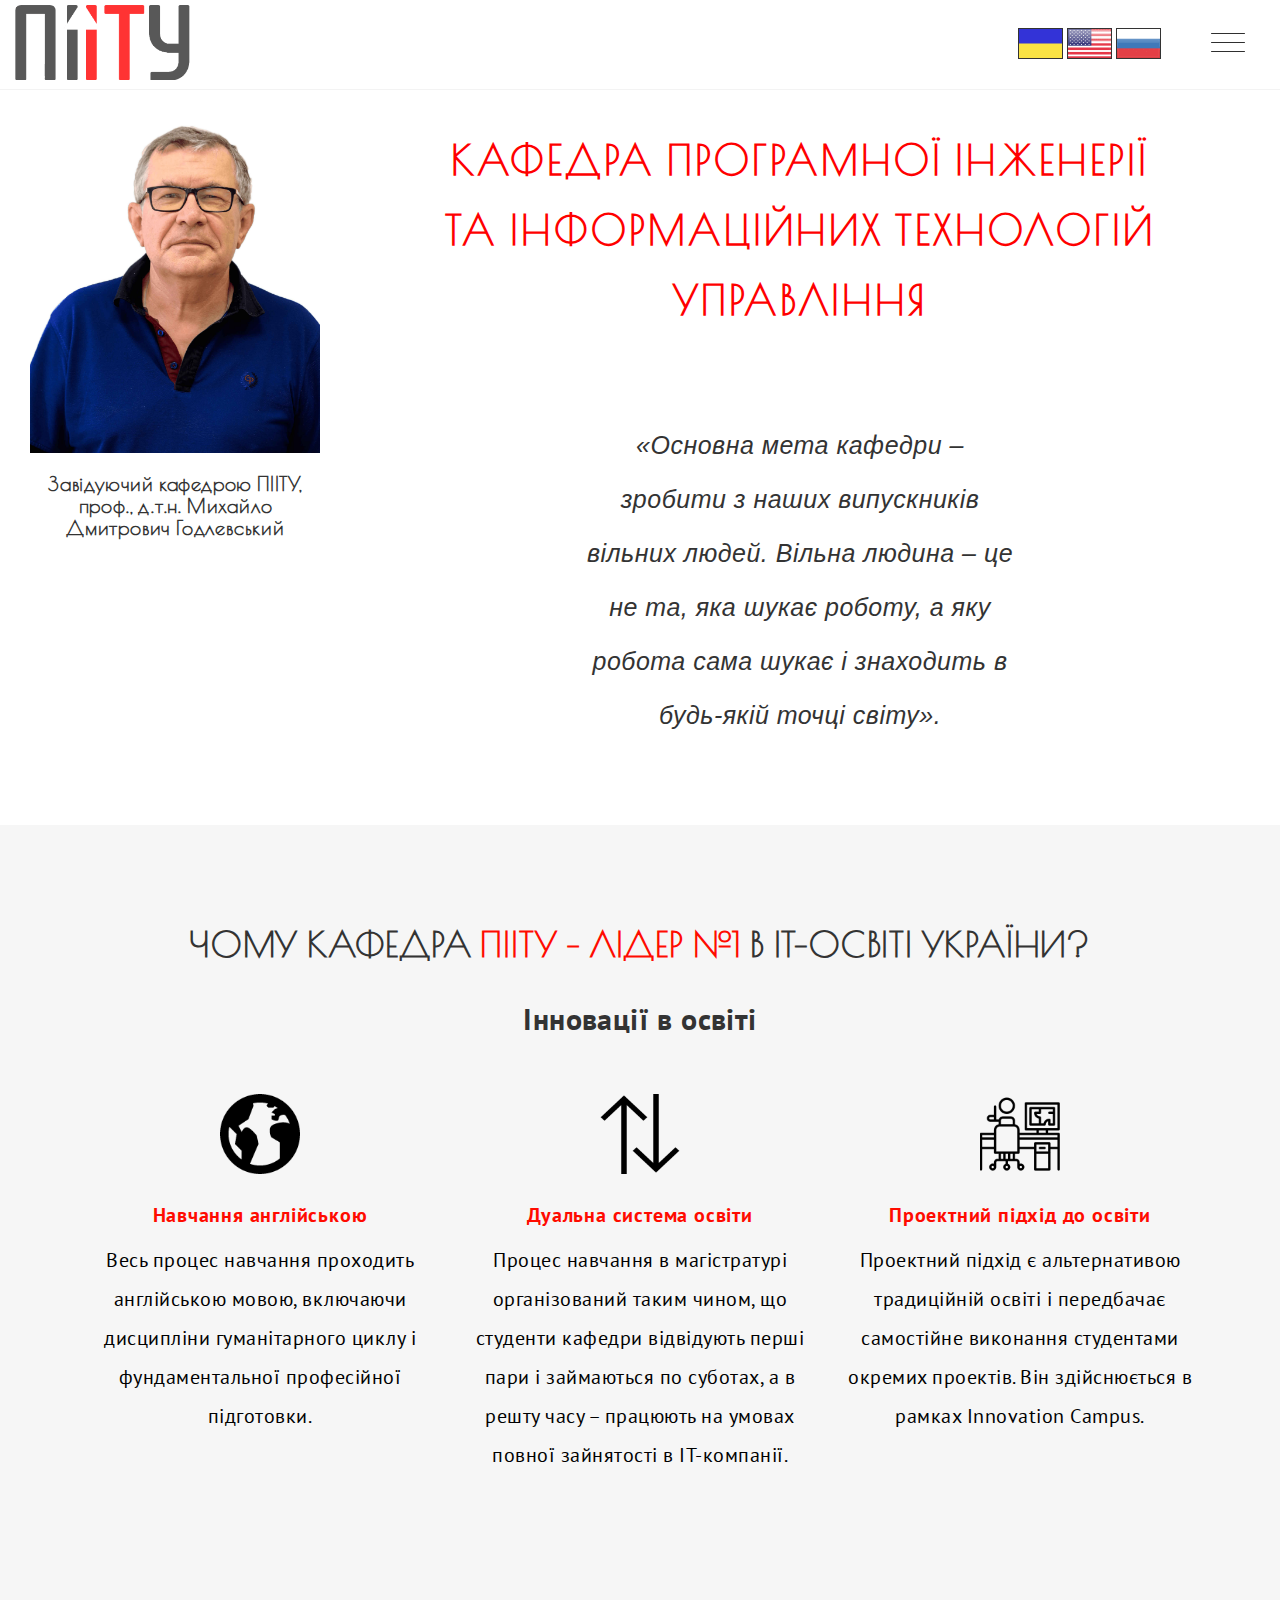
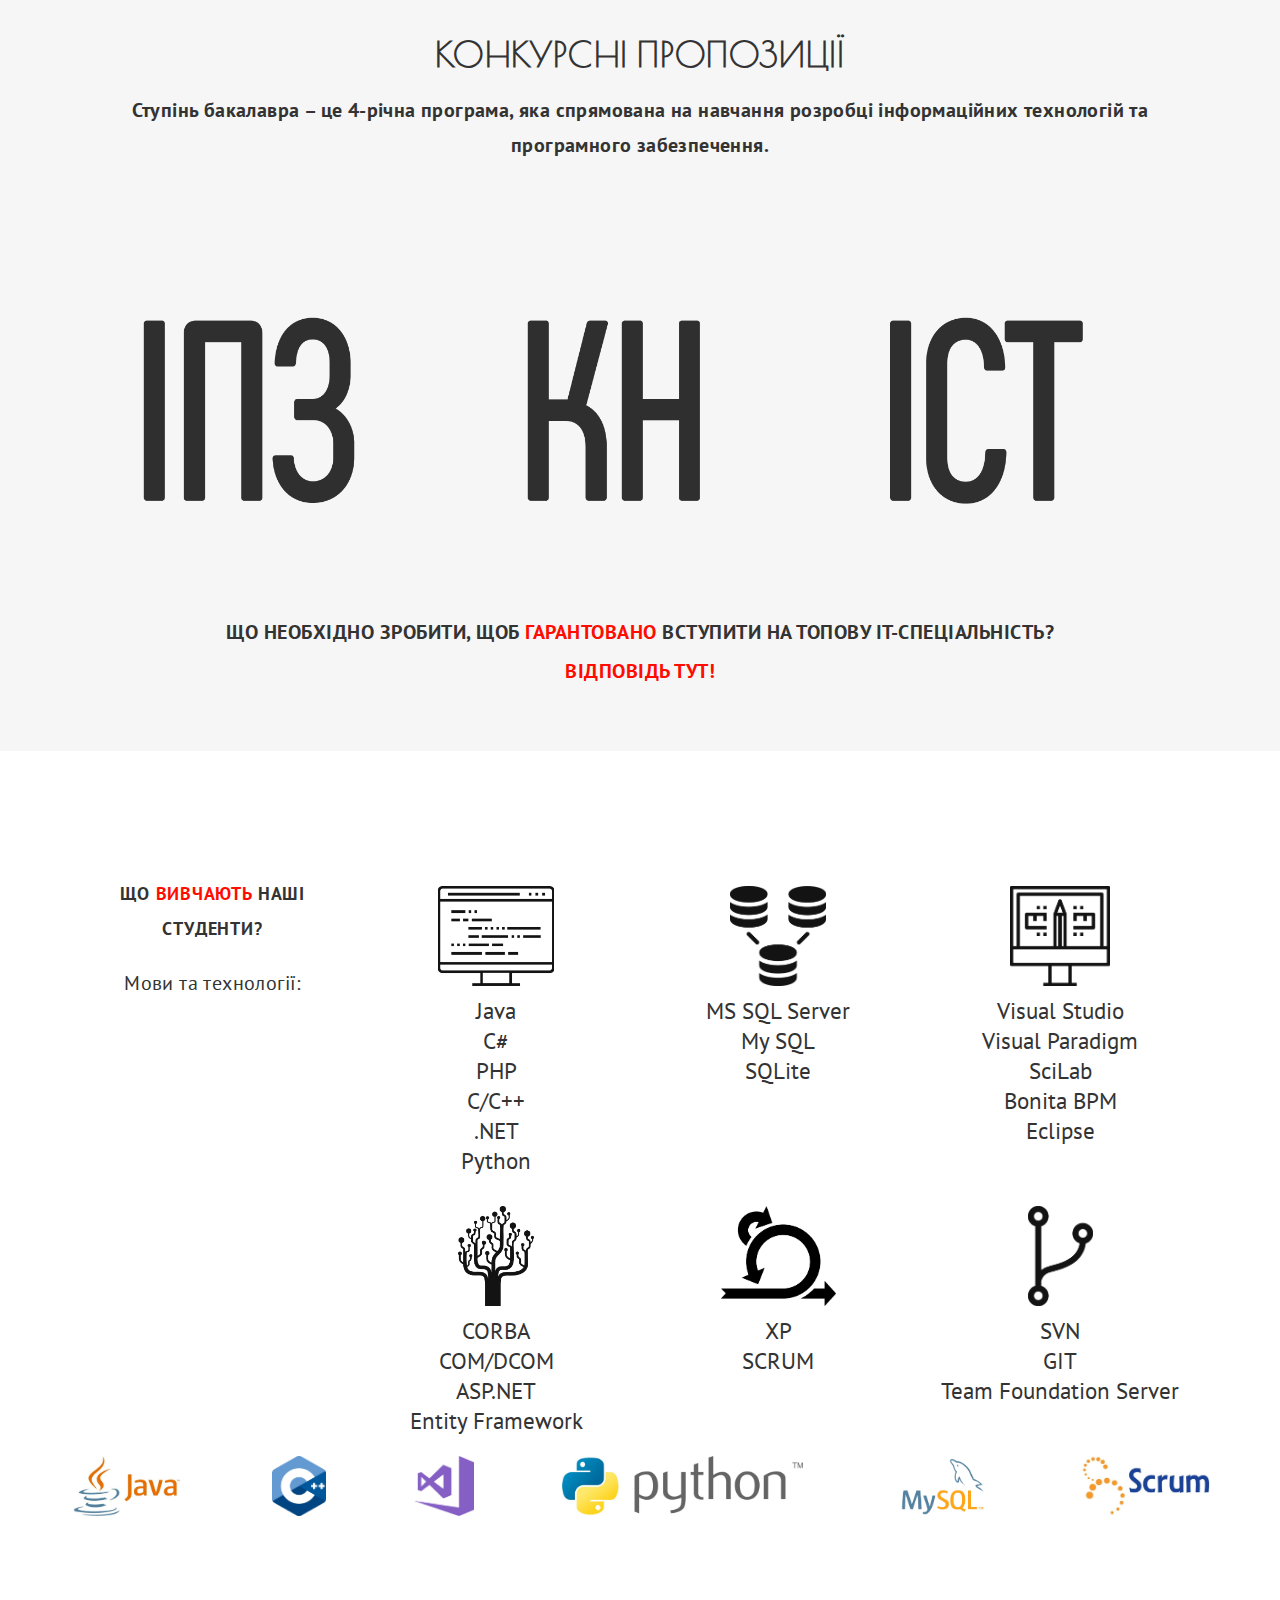
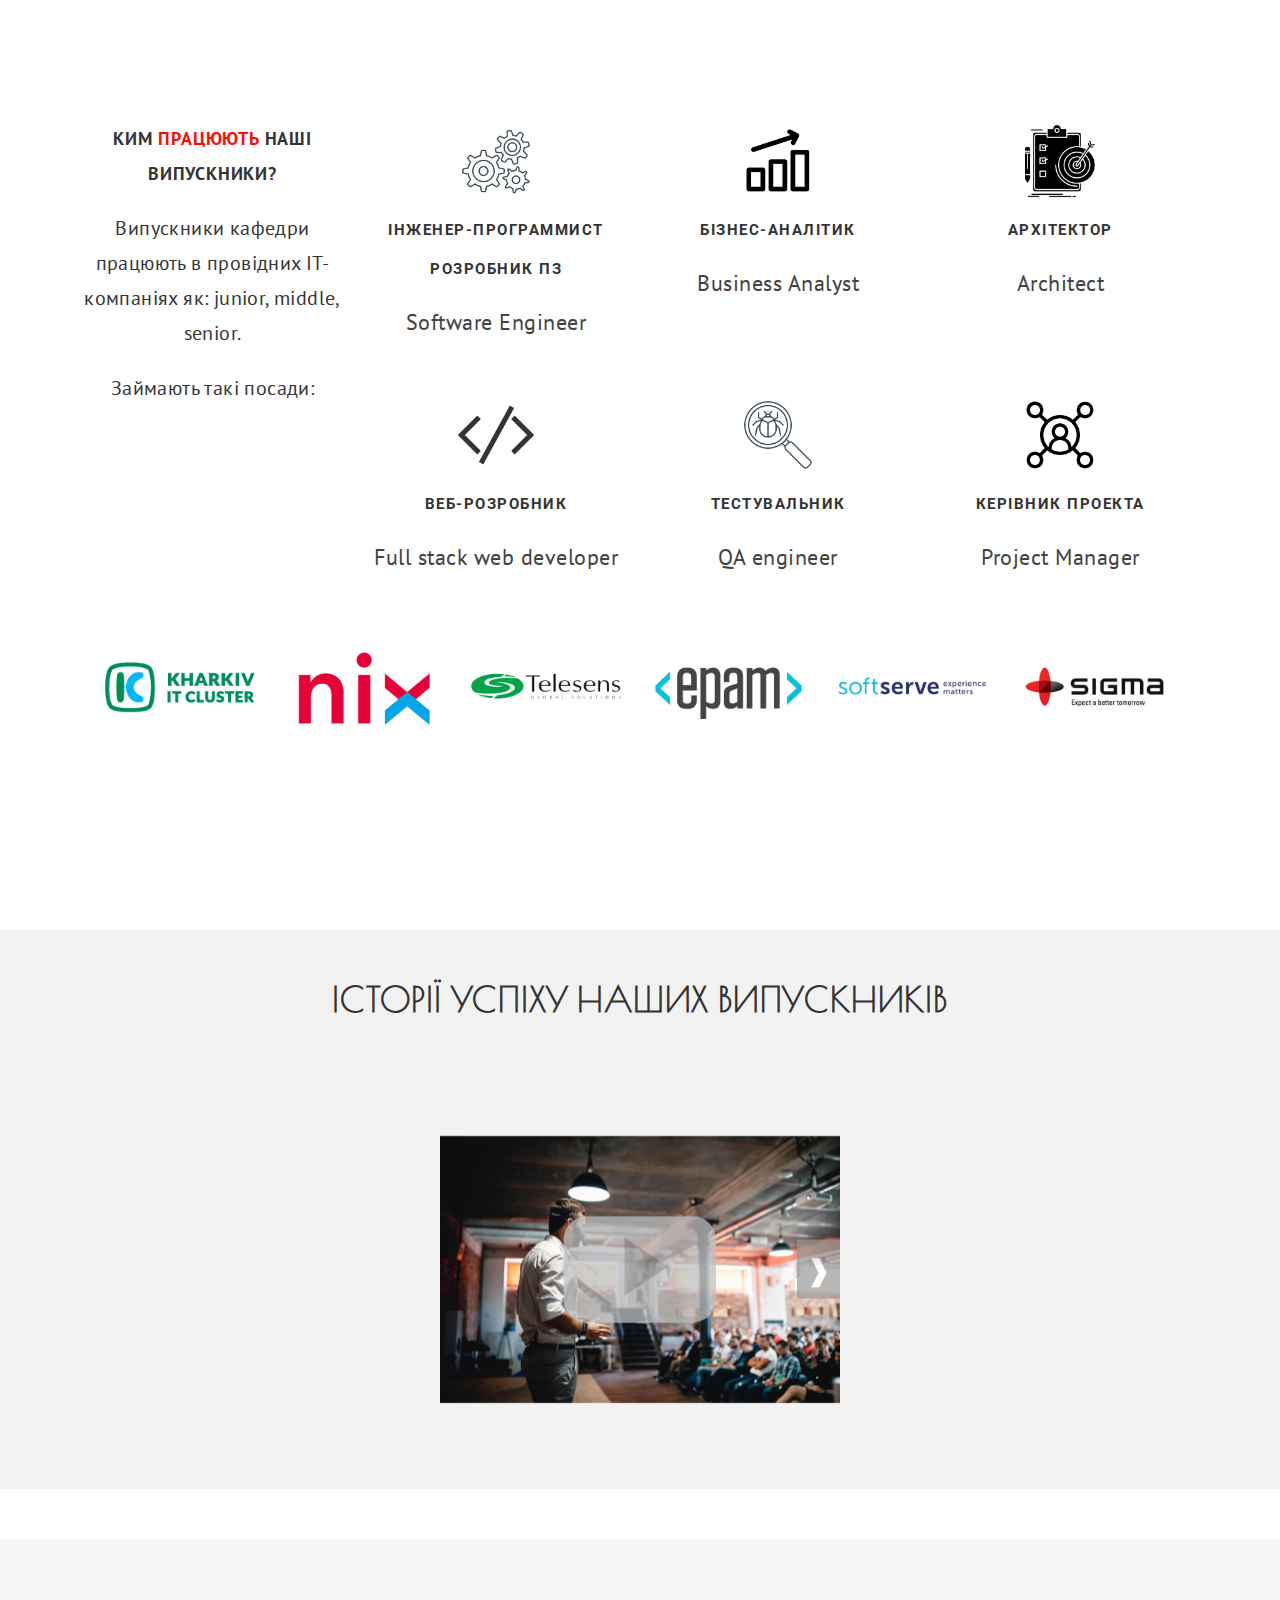
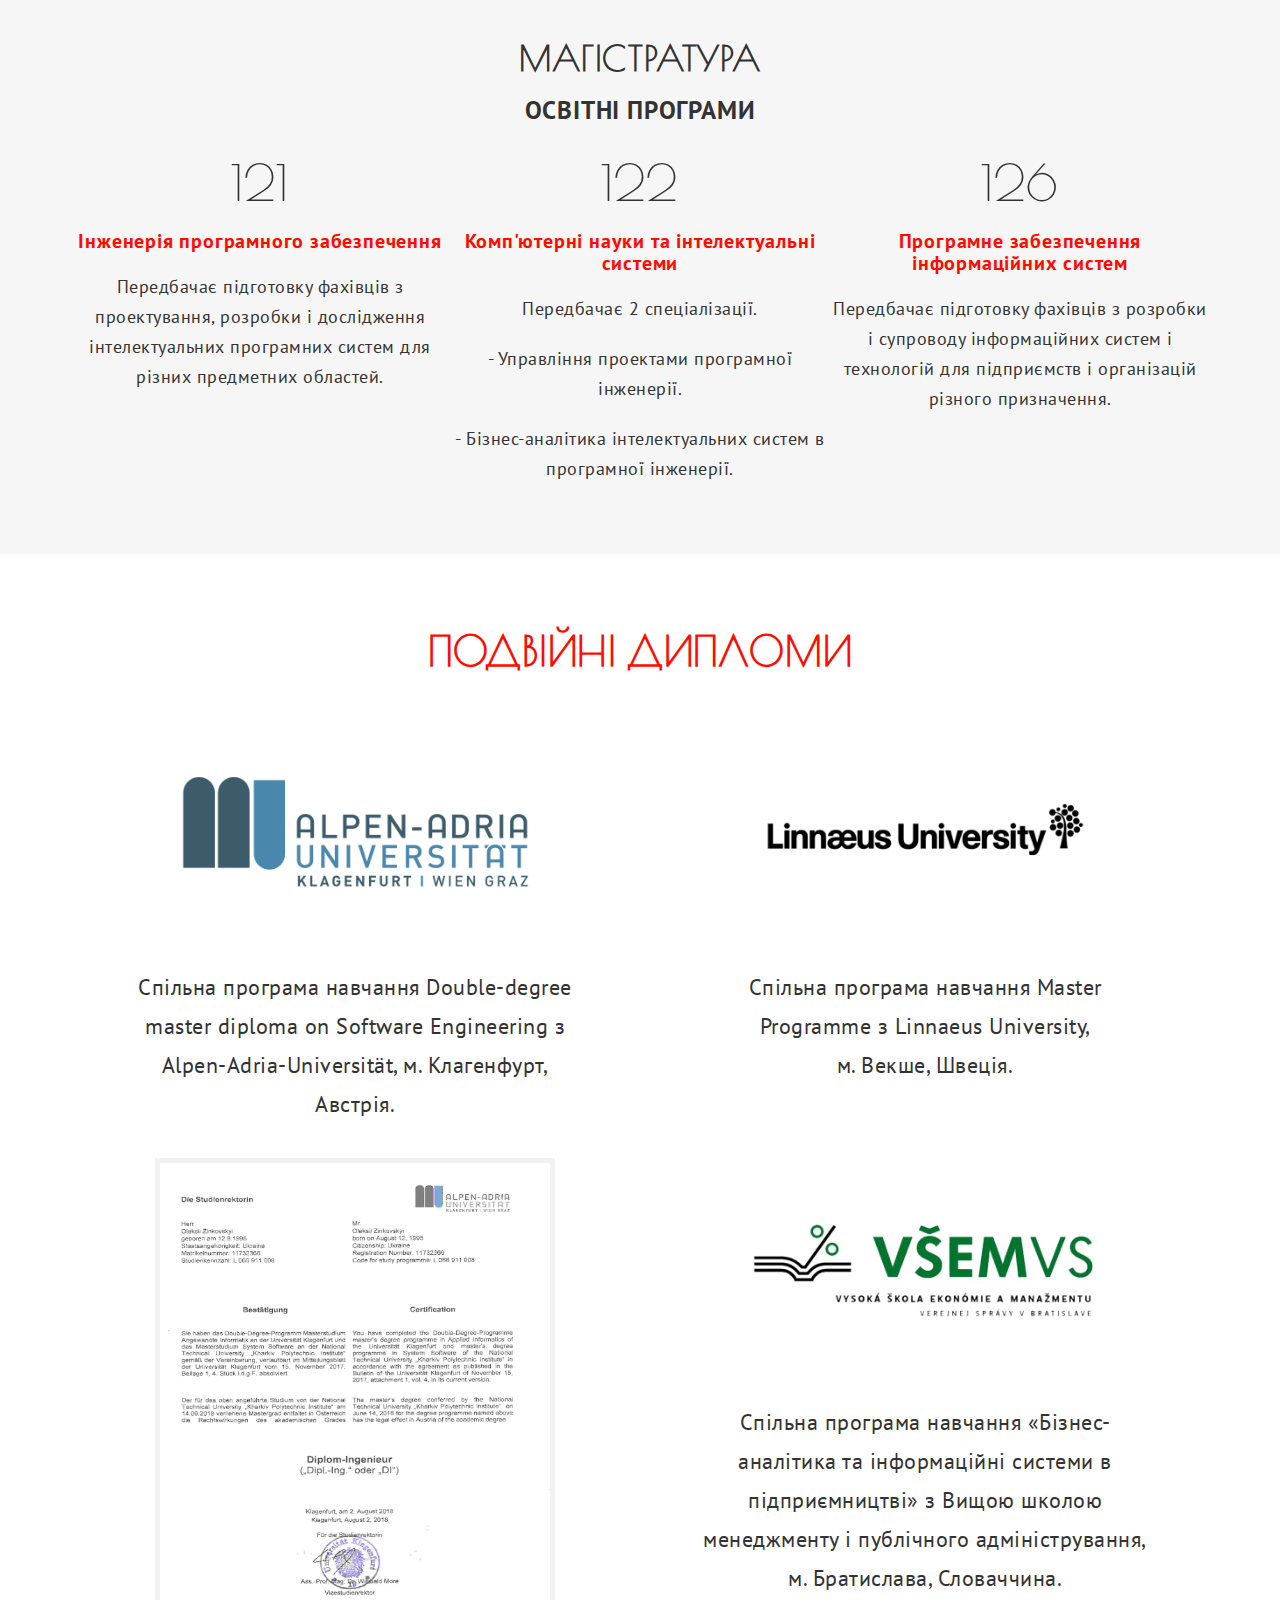
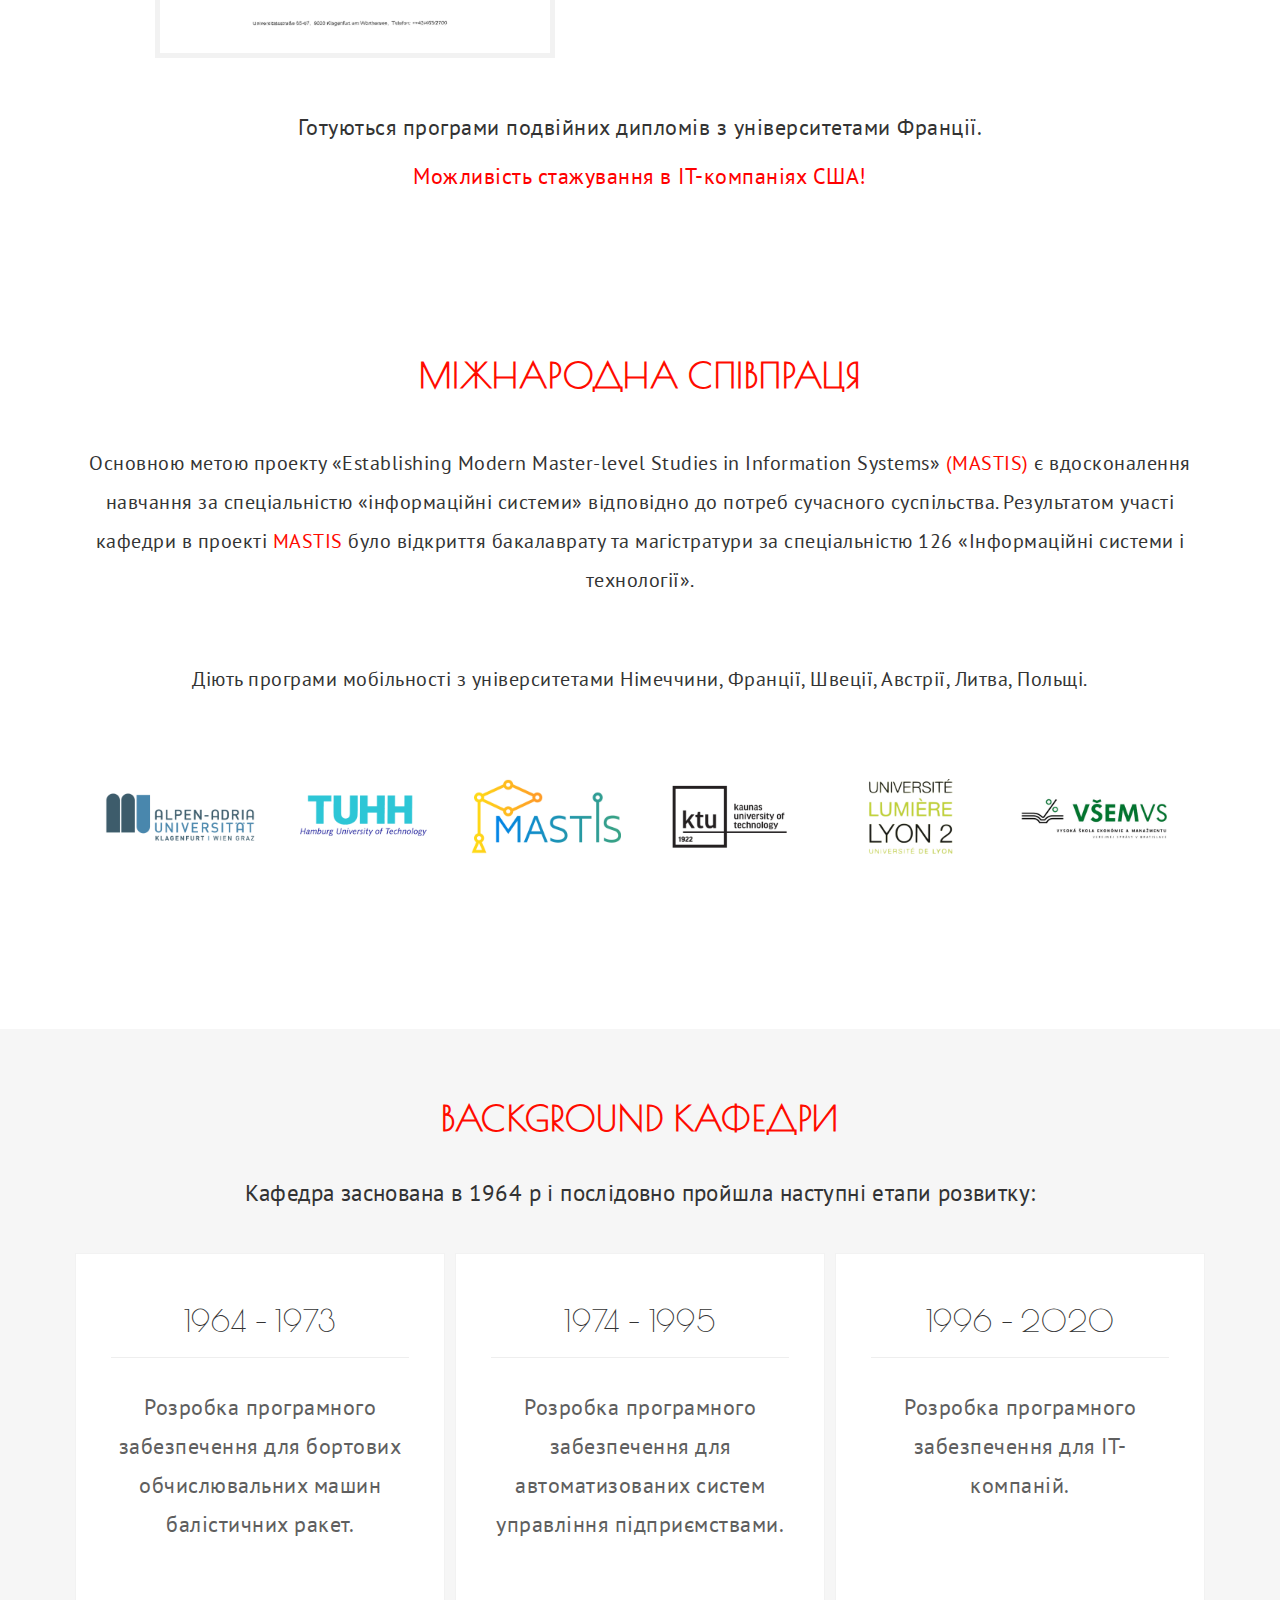
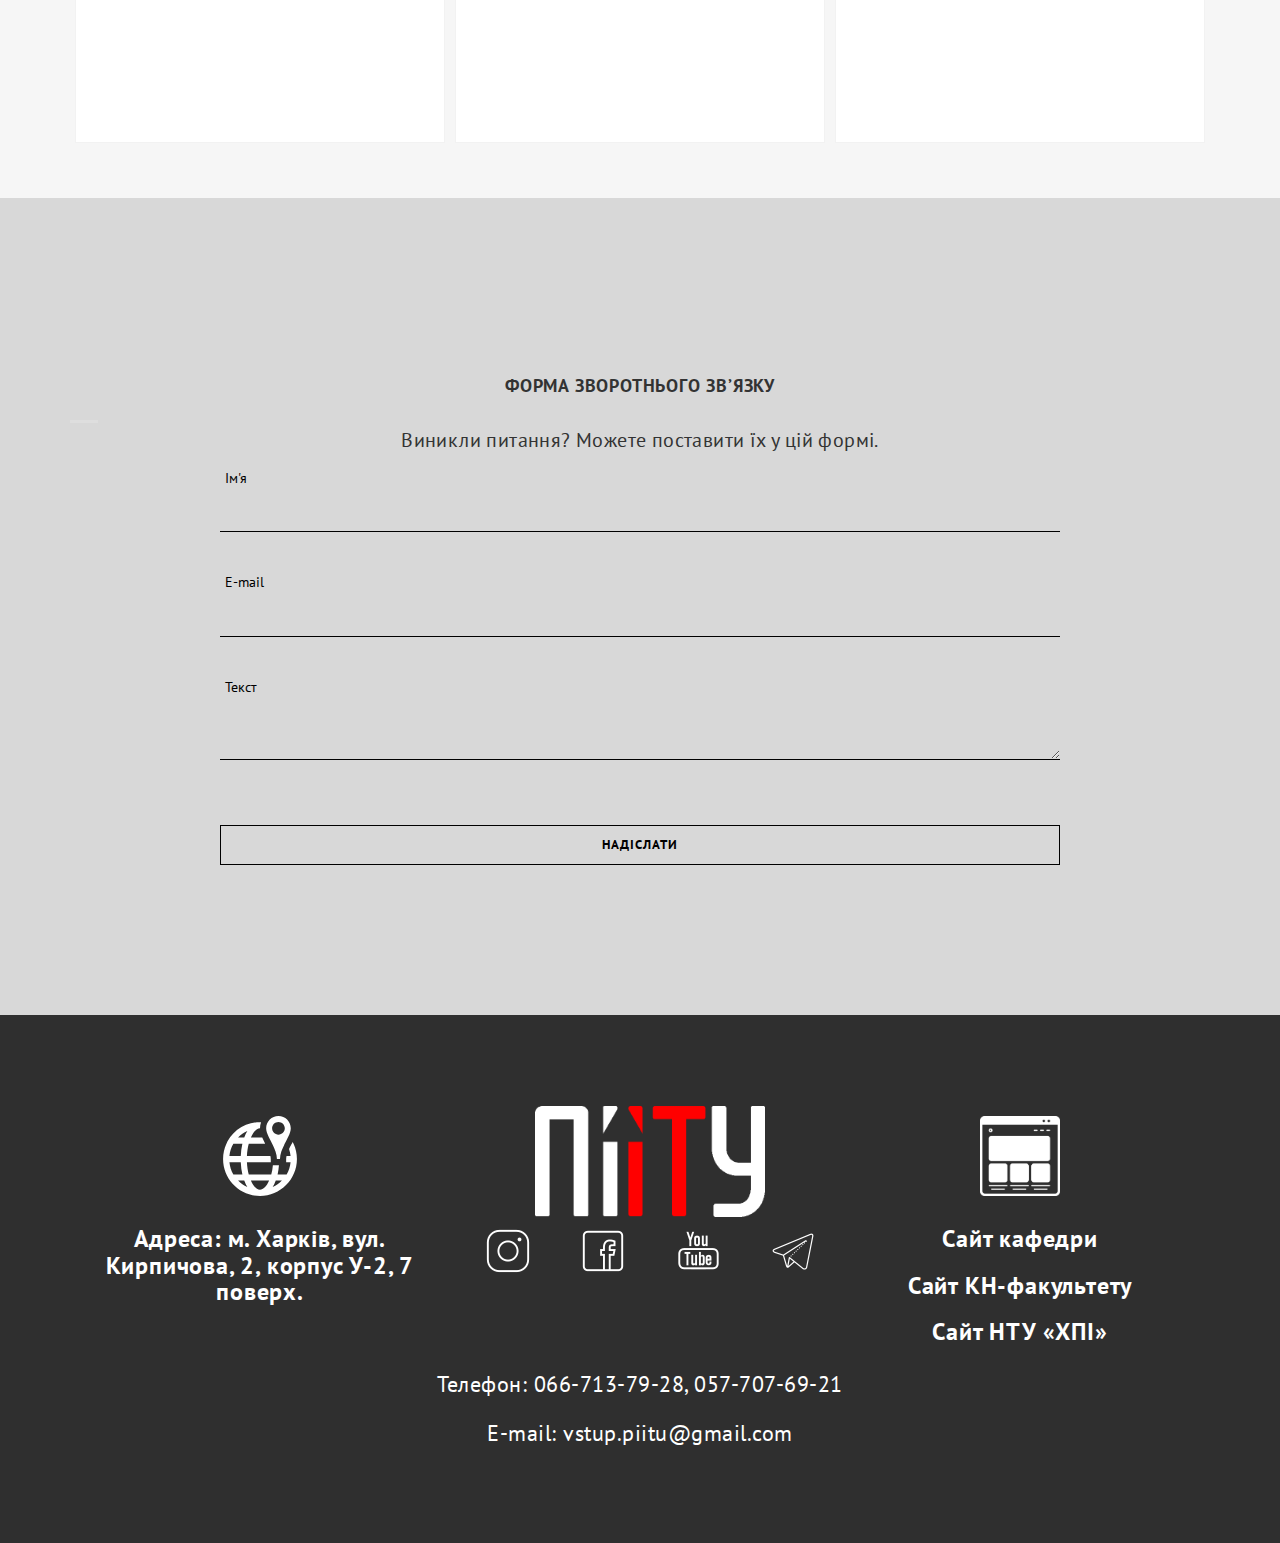
==== index.html @ 532df620 "Production" ====
<!DOCTYPE html>
<html lang="uk">

<head>
  <!-- Global site tag (gtag.js) - Google Analytics -->
  <script async src="https://www.googletagmanager.com/gtag/js?id=UA-139550048-1"></script>
  <script>
    window.dataLayer = window.dataLayer || [];
    function gtag() { dataLayer.push(arguments); }
    gtag('js', new Date());

    gtag('config', 'UA-139550048-1');
  </script>
  <meta charset="utf-8">
  <title>Кафедра ПIIТУ</title>
  <meta content="width=device-width, initial-scale=1" name="viewport">
  <meta
    content="КАФЕДРА пиита - ЛІДЕР No1 В ІТ-ОСВІТІ УКРАЇНИ! Викладання англійською, міжнародні програми для студентів, європейські подвійні дипломи!"
    name="description">
  <meta name="keywords" content="НТУ ХПІ, ХПІ, університети Харкова, Вузи Харкова, кафедра АСУ НТУ ХПІ, кафедра пиита, комп'ютерні спеціальності, веб-програмування,
    Харківський національний політехнічний університет, харківський політехнічний інститут, web-developer, QA, java developer, кафедра програмної інженерії,
    комп'ютерні науки, програмна інженерія, тестування ПО, вступна каіпанія, інформаційні технології, прикладне програмне забезпечення,
    системне програмне забезпечення">
  <!--Fav-->
  <link href="images/pc2.png" rel="shortcut icon">
  <!--styles-->
  <link href="css/style.css" rel="stylesheet">
  <link href="css/responsive.css" rel="stylesheet">
  <link rel='stylesheet' href='//cdnjs.cloudflare.com/ajax/libs/twitter-bootstrap/3.3.7/css/bootstrap.min.css'>
  <link rel='stylesheet' href='//maxcdn.bootstrapcdn.com/font-awesome/4.7.0/css/font-awesome.min.css'>
  <!--fonts google-->
  <link href="//fonts.googleapis.com/css?family=PT+Sans|Poiret+One|Roboto|Roboto+Slab" rel="stylesheet">
</head>

<body>
  <!--HEADER -->
  <div class="header">
    <div class="for-sticky">

      <div class="col-md-3 col-xs-6 logo">
        <a rel="noopener" href="index.html"><img alt="image" class="logo-nav" src="images/ua_piitu.png"></a>
        <a rel="noopener" class="mob-menu-lang" href="index.html"><img alt="image" class="logo-nav-mob"
            src="images/piitu_ua.png"></a>
      </div>
      <div class="col-md-8 col-xs-3 language">
        <ul class="social-links">
          <li>
            <div>
              <div id="lang-form">
                <div id="language-selected" class="dropdownbox">UA &#9662;</div>
                <div id="dropdown-wrapper">
                  <ul name="langu" id="select-language-menu" class="menu">
                    <a rel="noopener" href="/ru.html">
                      <li class="selected">
                        RU
                        <div class="lang-code" style="display: none;">RU &#9662;</div>
                      </li>
                    </a>
                    <a rel="noopener" href="/en.html">
                      <li>
                        EN
                        <div class="lang-code" style="display: none;">EN &#9662;</div>
                      </li>
                    </a>
                  </ul>
                </div>
              </div>
            </div>
          </li>
        </ul>
      </div>
      <div class="col-md-8 col-xs-3 lang">
        <a rel="noopener" href="/index.html"><img alt="image" class="lang" src="images/ua.png"></a>
        <a rel="noopener" href="/en.html"><img alt="image" class="lang" src="images/usa.png"></a>
        <a rel="noopener" href="/ru.html"><img alt="image" class="lang" src="images/ru.png"></a>
      </div>
    </div>
    <div class="menu-wrap">
      <nav class="menu">
        <div class="menu-list">

          <a href="#glavnaya">
            <span>Головна</span>
          </a>
          <a href="#liderstvo">
            <span>Про кафедру</span>
          </a>
          <a href="#special">
            <span>Спеціальності</span>
          </a>
          <a href="#technology">
            <span>Програми навчання</span>
          </a>
          <a href="#otrasli">
            <span>Працевлаштування</span>
          </a>
          <a href="#uspeh">
            <span>Історії успіху</span>
          </a>
          <a href="#magi">
            <span>Магістратура</span>
          </a>
          <a href="#diplom">
            <span>Подвійні дипломи</span>
          </a>
          <a href="#project">
            <span>Міжнародні проекти</span>
          </a>
          <a href="#bg">
            <span>background </span>
          </a>
          <a href="#contact1">
            <span>Контакти </span>
          </a>
        </div>
      </nav>
      <button class="close-button" id="close-button">Close Menu</button>
    </div>
    <div class="menu-button" id="open-button">
      <span></span>
      <span></span>
      <span></span>
    </div>

  </div>
  <!--/.МЕНЮ-->
  <div class="content-wrap">
    <!--<БЛЮР ДЛЯ POP-UP>-->
    <!-- <div id="overlay" class="cover blur-in"> -->
      <!--CONTENT-->
      <div class="content">
        <!--ГЛАВНАЯ-->
        <section id="glavnaya">
          <div class="col-md-3 col-xs-12 ">
            <div class="bg-about">
              <img alt="image" src="images/god3.jpg" class="MD" alt="">
              <h5 class="name">
                Завідуючий кафедрою ПІІТУ, проф., д.т.н. Михайло Дмитрович Годлевський
              </h5>
            </div>
          </div>
          <div class="col-md-9 col-sm-12 col-xs-12 white-col">
            <div class="row">
              <!--OWL CAROUSEL2-->
              <div class="owl-carousel2">
                <div class="col-md-12">
                  <p class="piitu">Кафедра програмної інженерії <br> та інформаційних технологій управління</p>
                  <div class="wrap-about">
                    <div class="w-content">
                      <p class="head-about">
                        «Основна мета кафедри – зробити з наших випускників вільних людей. Вільна людина – це не та, яка
                        шукає роботу,
                        а яку робота сама шукає і знаходить в будь-якій точці світу».
                      </p>
                    </div>
                  </div>
                </div>
              </div>
              <!--/.OWL CAROUSEL2 END-->
            </div>
          </div>
        </section>
        <!--/.ГЛАВНАЯ-->

        <!--О КАФЕДРЕ-->

        <!--Подкурсы-->
        <section class="grey-bg mar-tm-10">
          <div class="container">
            <div class="row">
              <div class="col-md-12" id="liderstvo">
                <div class="title-small">
                  <h1 class="first">Чому кафедра <a rel="noopener" href="//web.kpi.kharkov.ua/asu/uk/"
                      target="_blank"><span class="span-piitu">ПІІТУ – лідер
                        №1</span></a> в ІТ-освiтi
                    України?</h1>
                </div>
                <h3 class="zaslugi-title">Інновації в освiтi</h3>
              </div>
              <div class="col-md-12">
                <div class="col-md-4">
                  <div class="zaslugi-icons">
                    <img alt="image" src="images/global1.png" alt="">
                  </div>
                  <div class="zaslugi-header1">
                    <h3><a rel="noopener" href="//web.kpi.kharkov.ua/asu/obuchenie-na-anglijskom/" target="_blank">Навчання англійською</a></h3>
                  </div>
                  <div class="zaslugi-p">
                    <p>Весь процес навчання проходить англійською мовою, включаючи дисципліни гуманітарного циклу
                      і фундаментальної професійної підготовки.</p>
                  </div>
                </div>
                <div class="col-md-4">
                  <div class="zaslugi-icons">
                    <img alt="image" src="images/arrow.png" alt="">
                  </div>
                  <div class="zaslugi-header1">
                    
                    <h3><a rel="noopener" href="//web.kpi.kharkov.ua/asu/dualnoe-obrazovanie/" target="_blank">Дуальна система освiти</a></h3>
                    
                  </div>
                  <div class="zaslugi-p">
                    <p>Процес навчання в магістратурі організований таким чином, що студенти кафедри відвідують перші
                      пари і займаються по суботах,
                      а в решту часу – працюють на умовах повної зайнятості в ІТ-компанії.</p>
                  </div>
                </div>
                <div class="col-md-4">
                  <div class="zaslugi-icons">
                    <img alt="image" src="images/architecture.png" alt="">
                  </div>
                  <div class="zaslugi-header1">
                    <h3><a rel="noopener" href="//web.kpi.kharkov.ua/asu/proektnoe-obuchenie/	" target="_blank">Проектний підхід до освіти</a></h3>
                  </div>
                  <div class="zaslugi-p">
                    <p>Проектний підхід є альтернативою традиційній освіті і передбачає самостійне виконання студентами
                      окремих проектів.
                      Він здійснюється в рамках Innovation Campus.</p>
                  </div>
                </div>
              </div>
            </div>
          </div>
        </section>
        <!--/.О КАФЕДРЕ-->

        <!--СПЕЦИАЛЬНОСТИ-->
        <section class="grey-bg mar-tm-10" id="special">
          <div class="container">
            <div class="row">
              <div class="col-md-12">
                <div class="title-small">
                  <h2 class="first">Конкурснi пропозиції</h2>
                </div>
                <h3 class="content-detail">Ступінь бакалавра – це 4-річна програма,
                  яка спрямована на навчання розробці інформаційних технологій та програмного забезпечення.</h3>
              </div>
              <div class="col-md-12">
                <!--PORTFOLIO IMAGE-->
                <ul class="portfolio-image">
                  <li class="col-md-3">
                    <a rel="noopener" href="//web.kpi.kharkov.ua/asu/121-inzheneriya-programnogo-zabezpechennya/"
                      target="_blank"><img alt="image" src="images/ipz_ua.png">
                      <div class="decription-wrap">
                        <div class="image-bg">
                          <p class="desc">
                            Спеціальність 121 конкурсна пропозицiя «Інженерія програмного забезпечення» передбачає
                            підготовку фахівців з проектування, розробки,
                            конструювання та тестування програмного забезпечення.
                          </p>
                        </div>
                      </div>
                    </a>
                  </li>
                  <li class="col-md-3">
                    <a rel="noopener" href="//web.kpi.kharkov.ua/asu/122-komp-yuterni-nauki/" target="_blank"><img
                        alt="image" src="images/kn.png">
                      <div class="decription-wrap">
                        <div class="image-bg">
                          <p class="desc">Спеціальність 122 конкурсна пропозицiя «Комп'ютерні науки та інтелектуальні
                            системи» передбачає підготовку фахівців з розробки інформаційних технологій для управління
                            складними системами
                            і процесами різного призначення на основі штучного інтелекту.</p>
                        </div>

                      </div>
                    </a>
                  </li>

                  <li class="col-md-3">
                    <a rel="noopener" href="//web.kpi.kharkov.ua/asu/3136-2/" target="_blank"><img alt="image"
                        src="images/ist_ua.png">
                      <div class="decription-wrap">
                        <div class="image-bg">
                          <p class="desc">
                            Спеціальність 126 конкурсна пропозицiя «програмне забезпечення інформаційних систем»
                            передбачає підготовку фахівців
                            по роботі з інформаційними системами і технологіями,
                            включає блок дисциплін blockchain і розподілені системи.</p>
                        </div>
                      </div>
                    </a>
                  </li>
                </ul>
                <div>
                  <p class="caps-specil">Що необхiдно зробити, щоб <a rel="noopener"
                      href="//web.kpi.kharkov.ua/asu/chto-nuzhno-sdelat-chtoby-postupit-na-topovuyu-spetsialnost-v-oblasti-it/"
                      target="_blank">гарантовано</a> вступити на топову ІТ-спеціальність?<br>
                    <a rel="noopener"
                      href="//web.kpi.kharkov.ua/asu/chto-nuzhno-sdelat-chtoby-postupit-na-topovuyu-spetsialnost-v-oblasti-it/"
                      target="_blank">Відповідь тут!</a>
                  </p>
                </div>
                <!--/.PORTFOLIO IMAGE END-->
              </div>
            </div>

        </section>
        <!--/.СПЕЦИАЛЬНОСТИ-->


        <!-- Языки програмирования -->
        <section class="white-bg" id="technology">
          <div class="container">
            <div class="row">
              <div class="col-md-3">
                <h3 class="title-small">
                  Що <a rel="noopener" href="//web.kpi.kharkov.ua/asu/programma-obucheniya/" target="_blank">вивчають
                  </a> наші студенти?
                </h3>
                <p class="content-detail">
                  Мови та технології:
                </p>
              </div>
              <div class="col-md-9 content-right">
                <div class="row">
                  <ul class="listing-item">
                    <li class="listing-item-li">
                      <div class="col-md-4 col-sm-4">
                        <h3 class="i-lang">
                          <img alt="image" class="img-lang" src="images/code.png" alt="">
                        </h3>
                        <ul class="ol-lang">
                          <li class="li-lang">
                            Java
                          </li>
                          <li class="li-lang">
                            C#
                          </li>
                          <li class="li-lang">
                            PHP
                          </li>
                          <li class="li-lang">
                            C/C++
                          </li>
                          <li class="li-lang">
                            .NET
                          </li>
                          <li class="li-lang">
                            Python
                          </li>
                        </ul>
                      </div>
                    </li>
                    <li class="listing-item-li">
                      <div class="col-md-4 col-sm-4">
                        <h3 class="i-lang">
                          <img alt="image" class="img-lang" src="images/dms.png" alt="">
                        </h3>
                        <ul class="ol-lang">
                          <li class="li-lang">
                            MS SQL Server
                          </li>
                          <li class="li-lang">
                            My SQL
                          </li>
                          <li class="li-lang">
                            SQLite
                          </li>
                        </ul>
                      </div>
                    </li>
                    <li class="listing-item-li">
                      <div class="col-md-4 col-sm-4">
                        <h3 class="i-lang">
                          <img alt="image" class="img-lang" src="images/pp.png" alt="">
                        </h3>
                        <ul class="ol-lang">
                          <li class="li-lang">
                            Visual Studio
                          </li>
                          <li class="li-lang">
                            Visual Paradigm
                          </li>
                          <li class="li-lang">
                            SciLab
                          </li>
                          <li class="li-lang">
                            Bonita BPM
                          </li>
                          <li class="li-lang">
                            Eclipse
                          </li>
                        </ul>
                      </div>
                    </li>
                    <li class="listing-item-li">
                      <div class="col-md-4 col-sm-4">
                        <h3 class="i-lang">
                          <img alt="image" class="img-lang" src="images/technology.png" alt="">
                        </h3>
                        <ul class="ol-lang">
                          <li class="li-lang">
                            CORBA
                          </li>
                          <li class="li-lang">
                            COM/DCOM
                          </li>
                          <li class="li-lang">
                            ASP.NET
                          </li>
                          <li class="li-lang">
                            Entity Framework
                          </li>
                        </ul>
                      </div>
                    </li>
                    <li class="listing-item-li">
                      <div class="col-md-4 col-sm-4">
                        <h3 class="i-lang">
                          <img alt="image" class="img-lang" src="images/scrum.png" alt="">
                        </h3>
                        <ul class="ol-lang">
                          <li class="li-lang">
                            XP
                          </li>
                          <li class="li-lang">
                            SCRUM
                          </li>
                        </ul>
                      </div>
                    </li>
                    <li class="listing-item-li">
                      <div class="col-md-4 col-sm-4">
                        <h3 class="i-lang">
                          <img alt="image" class="img-lang" src="images/github.png" alt="">
                        </h3>
                        <ul class="ol-lang">
                          <li class="li-lang">
                            SVN
                          </li>
                          <li class="li-lang">
                            GIT
                          </li>
                          <li class="li-lang">
                            Team Foundation Server
                          </li>
                        </ul>
                      </div>
                    </li>
                  </ul>

                </div>
              </div>
              <div class="col-md-12">
                <div class="prns-wrp">
                  <div class="prns-1">
                    <img alt="image" src="images/java.jpg" alt="">
                  </div>
                  <div class="prns-1">
                    <img alt="image" src="images/cplus.jpg" alt="">
                  </div>
                  <div class="prns-1">
                    <img alt="image" src="images/visual_studio.jpg" alt="">
                  </div>
                  <div class="prns-1">
                    <img alt="image" src="images/python.jpg" alt="">
                  </div>
                  <div class="prns-1">
                    <img alt="image" src="images/MySQL.jpg" alt="">
                  </div>
                  <div class="prns-1">
                    <img alt="image" src="images/scrum.jpg" alt="">
                  </div>
                </div>
              </div>
            </div>
          </div>
        </section>
        <!--/.ТРУДОУСТРОЙСТВО-->

        <!--ТРУДОУСТРОЙСТВО-->
        <section class="white-bg" id="otrasli">
          <div class="container">
            <div class="row">
              <div class="col-md-3">
                <h3 class="title-small">
                  Ким <a rel="noopener" href="//web.kpi.kharkov.ua/asu/trudoustrojstvo/" target="_blank">працюють</a>
                  наші випускники?
                </h3>
                <p class="content-detail">
                  Випускники кафедри працюють в провідних ІТ-компаніях як: junior, middle, senior.
                </p>
                <p class="content-detail">
                  Займають такі посади:
                </p>
              </div>
              <div class="col-md-9 content-right">
                <div class="row">
                  <ul class="listing-item">
                    <li class="listing-item-li">
                      <div class="col-md-4 col-sm-4">
                        <h3 class="icon-use">
                          <img alt="image" class="rabota-icons" src="images/cog.png" alt="">
                        </h3>
                        <p class="head-sm">
                          ІНЖЕНЕР-ПРОГРАММИСТ РОЗРОБНИК ПЗ
                        </p>
                        <p class="text-grey">
                          Software Engineer
                        </p>
                      </div>
                    </li>
                    <li class="listing-item-li">
                      <div class="col-md-4 col-sm-4">
                        <h3 class="icon-use">
                          <img alt="image" class="rabota-icons" src="images/buisnes.png" alt="">
                        </h3>
                        <p class="head-sm">
                          Бізнес-аналітик
                        </p>
                        <p class="text-grey">
                          Business Analyst
                        </p>
                      </div>
                    </li>
                    <li class="listing-item-li">
                      <div class="col-md-4 col-sm-4">
                        <h3 class="icon-use">
                          <img alt="image" class="rabota-icons" src="images/sa.png" alt="">
                        </h3>
                        <p class="head-sm">
                          Архітектор
                        </p>
                        <p class="text-grey">
                          Architect
                        </p>
                      </div>
                    </li>

                    <li class="listing-item-li">
                      <div class="col-md-4 col-sm-4">
                        <h3 class="icon-use">
                          <img alt="image" class="rabota-icons" src="images/dev.png" alt="">
                        </h3>
                        <p class="head-sm">
                          Веб-розробник
                        </p>
                        <p class="text-grey">
                          Full stack web developer
                        </p>
                      </div>
                    </li>
                    <li class="listing-item-li">
                      <div class="col-md-4 col-sm-4">
                        <p class="icon-use">
                          <img alt="image" class="rabota-icons" src="images/qa.png" alt="">
                        </p>
                        <p class="head-sm">
                          Тестувальник
                        </p>
                        <p class="text-grey">
                          QA engineer
                        </p>
                      </div>
                    </li>

                    <li class="listing-item-li">
                      <div class="col-md-4 col-sm-4">
                        <h3 class="icon-use">
                          <img alt="image" class="rabota-icons" src="images/manager.png" alt="">
                        </h3>
                        <p class="head-sm">
                          Керівник проекта
                        </p>
                        <p class="text-grey">
                          Project Manager
                        </p>
                      </div>
                    </li>
                  </ul>
                </div>
              </div>
              <div class="col-md-12">
                <div class="carousel">
                  <!-- <a class="carousel-button carousel-button-left" href="#"></a>
              <a class="carousel-button carousel-button-right" href="#"></a> -->
                  <div class="carousel-wrapper">
                    <div class="carousel-items">
                      <div class="carousel-block">
                        <a rel="noopener" href="//it-kharkiv.com/ru/" target="_blank"><img alt="images"
                            src="/images/kharkivITClust.jpg" class="img-responsive"></a>
                      </div>
                      <div class="carousel-block">
                        <a rel="noopener" href="//www.nixsolutions.com/ru/" target="_blank"><img alt="images"
                            src="/images/nix.jpg" class="img-responsive"></a>
                      </div>
                      <div class="carousel-block">
                        <a rel="noopener" href="//telesens.ua/" target="_blank"><img alt="images"
                            src="/images/telesens_2.jpg" class="img-responsive"></a>
                      </div>
                      <div class="carousel-block">
                        <a rel="noopener" href="//www.epam-group.ru/" target="_blank"><img alt="images"
                            src="/images/epam.jpg" class="img-responsive"></a>
                      </div>
                      <div class="carousel-block">
                        <a rel="noopener" href="//softserveinc.com/uk-ua/" target="_blank"><img alt="images"
                            src="/images/softServe.jpg" class="img-responsive"></a>
                      </div>
                      <div class="carousel-block">
                        <a rel="noopener" href="//sigma.software/" target="_blank"><img alt="images"
                            src="/images/sigma_2.jpg" class="img-responsive"></a>
                      </div>
                      <div class="carousel-block">
                        <a rel="noopener" href="//www.globallogic.com/ua/" target="_blank"><img alt="images"
                            src="/images/globalLogic.jpg" class="img-responsive"></a>
                      </div>
                      <div class="carousel-block">
                        <a rel="noopener" href="//www.insart.com/" target="_blank"><img alt="images"
                            src="/images/insart.png" class="img-responsive"></a>
                      </div>
                      <div class="carousel-block">
                        <a rel="noopener" href="//academysmart.com.ua/" target="_blank"><img alt="images"
                            src="/images/academySmart_1.png" class="img-responsive"></a>
                      </div>
                      <div class="carousel-block">
                        <a rel="noopener" href="//dataart.ua/" target="_blank"><img alt="images"
                            src="/images/dataArt_1.jpg" class="img-responsive"></a>
                      </div>
                      <div class="carousel-block">
                        <a rel="noopener" href="//www.luxoft.com/" target="_blank"><img alt="images"
                            src="/images/Luxoft_3.jpg" class="img-responsive"></a>
                      </div>
                      <div class="carousel-block">
                        <a rel="noopener" href="//sloboda-studio.com/" target="_blank"><img alt="images"
                            src="/images/slovodaStudio_2.jpg" class="img-responsive"></a>
                      </div>
                      <div class="carousel-block">
                        <a rel="noopener" href="//it-kharkiv.com/ru/" target="_blank"><img alt="images"
                            src="/images/tehnorely.png" class="img-responsive"></a>
                      </div>
                    </div>
                  </div>
                </div>
              </div>
            </div>
          </div>
        </section>
        <!--/.ТРУДОУСТРОЙСТВО-->

        <!--ИСТОРИИ УСПЕХА-->
        <section>
          <div class="container-fluid" id="uspeh">
            <div class="Uspehhh">
              <div class="row">
                <div class="col-sm-6 col-sm-offset-3 text-center">
                  <div id="video-carousel" class="carousel slide" data-ride="carousel">
                    <h2 class="Uspeh">ІСТОРІЇ УСПІХУ НАШИХ ВИПУСКНИКІВ</h2>
                    <div class="carusel">
                      <input type="radio" id="car0" name="car" checked="checked" />
                      <div></div>

                      <input type="radio" id="car1" name="car" />
                      <div>
                        <label class="carusel__arrow" for="car0"></label>
                        <a rel="noopener" href="//www.youtube.com/watch?v=1DZhpFOc_i4" target="_blank">
                          <div class="carusel__item" style="background-image: url(images/ii1-min.jpg)"></div>
                        </a>
                      </div>

                      <input type="radio" id="car2" name="car" />
                      <div>
                        <label class="carusel__arrow" for="car1"></label>
                        <a rel="noopener"
                          href="//www.youtube.com/watch?v=tstrtpHIDyY&list=PL8oaHW9Ozl8kUL889WOpsUlU1PD4plF7a&index=12"
                          target="_blank">
                          <div class="carusel__item" style="background-image: url(images/ii2-min.jpg)"></div>
                        </a>
                      </div>

                      <input type="radio" id="car3" name="car" />
                      <div>
                        <label class="carusel__arrow" for="car2"></label>
                        <a rel="noopener"
                          href="//www.youtube.com/watch?v=CbFjUjVzw4s&list=PL8oaHW9Ozl8kUL889WOpsUlU1PD4plF7a&index=11"
                          target="_blank">
                          <div class="carusel__item" style="background-image: url(images/ii3-min.jpg)"></div>
                        </a>
                      </div>
                    </div>
                  </div>
                </div>
              </div>
            </div>
          </div>
        </section>
        <!--/.ИСТОРИИ УСПЕХА-->

        <!--МАГИСТРАТУРА-->
        <section class="grey-bg mar-tm-10" id="magi">
          <div class="container">
            <div class="row">
              <div class="col-md-12">

                <div class="title-small">
                  <h2 class="first">Магістратура </h2>
                  <h3 class="first-ne-first">Освітні програми</h3>
                </div>
              </div>
              <div class="col-md-12">
                <div class="col-md-4">

                  <div class="mg-h1">
                    <h2>121</h2>
                  </div>
                  
                    <div class="mg-header">
                      <h3><a rel="noopener" href="//web.kpi.kharkov.ua/asu/spetsializatsii/" target="_blank">Інженерія програмного забезпечення</a></h3>
                    </div>
                  
                  <div class="mg-p">
                    <p>Передбачає підготовку фахівців з проектування, розробки і дослідження інтелектуальних програмних
                      систем для різних предметних областей.</p>
                  </div>

                </div>
                <div class="col-md-4">

                  <div class="mg-h1">
                    <h2>122</h2>
                  </div>
                  
                    <div class="mg-header">
                      <h3><a rel="noopener" href="//web.kpi.kharkov.ua/asu/spetsializatsii/" target="_blank">Комп'ютерні науки та інтелектуальні системи</a></h3>
                    </div>
                  
                  <div class="mg-p">
                    <p> Передбачає 2 спеціалізації.
                    </p>
                    <p>- Управління проектами програмної інженерії.
                    </p>
                    <p>- Бізнес-аналітика інтелектуальних систем в програмної інженерії.
                    </p>

                  </div>

                </div>
                <div class="col-md-4">

                  <div class="mg-h1">
                    <h2>126</h2>
                  </div>
                  
                    <div class="mg-header">
                      <h3><a rel="noopener" href="//web.kpi.kharkov.ua/asu/spetsializatsii/" target="_blank">Програмне забезпечення інформаційних систем</a></h3>
                    </div>
                  
                  <div class="mg-p">
                    <p>Передбачає підготовку фахівців з розробки і супроводу інформаційних систем
                      і технологій для підприємств і організацій різного призначення.
                    </p>
                  </div>

                </div>
              </div>
            </div>
          </div>
        </section>
        <!--/.МАГИСТРАТУРА-->

        <!--ДВОЙНЫЕ ДИПЛОМЫ-->
        <section>
          <div class="container" id="diplom">
            <div class="col-md-12">
              <div>
                
                  <h2 class="diplom-h2"><a rel="noopener" href="//web.kpi.kharkov.ua/asu/dvojnye-displomy/	" target="_blank">Подвійні дипломи</a></h2>
                
              </div>

              <div class="col-md-6">
                <div class="diplom-imgT">
                  <a rel="noopener" href="//www.aau.at/en/" target="_blank"><img alt="image"
                      src="images/alpenAdria_univers.png" alt=""></a>
                </div>
                <div class="diplom-p">
                  <p>Спільна програма навчання Double-degree master diploma on Software Engineering
                    з Alpen-Adria-Universität, м. Клагенфурт, Австрія.</p>
                </div>
                <div class="diplom-img">
                  <a rel="noopener" href="images/dd1.jpeg">
                    <img alt="image" src="images/dd1.jpeg" alt="">
                  </a>
                </div>
              </div>
              <div class="col-md-6">
                <div>
                  <div class="diplom-imgT">
                    <a rel="noopener" href="//lnu.se/en/" target="_blank"><img alt="image"
                        src="images/linnaeus_univers_2.png" alt=""></a>
                  </div>
                  <div class="diplom-p">
                    <p>Спільна програма навчання Master Programme з Linnaeus University, <br> м. Векше, Швеція.</p>
                  </div>
                  <div class="diplom-imgT">
                    <a rel="noopener" href="//www.vsemvs.sk/en/Study/Joint-Masters-Degree-Program" target="_blank"><img
                        alt="image" src="images/VSEMVS.jpg" alt=""></a>
                  </div>
                  <div class="diplom-p">
                    <p>Спільна програма навчання «Бізнес-аналітика та інформаційні системи в підприємництві» з Вищою
                      школою менеджменту і публічного адміністрування, м. Братислава, Словаччина.</p>
                  </div>
                </div>
              </div>
              <div class="col-md-12">
                <div class="dvoinie-p">
                  <p>Готуються програми подвійних дипломів з університетами Франції.</p>
                  <p class="red-text">Можливість стажування в IT-компаніях США!</p>
                </div>
              </div>
            </div>
          </div>
        </section>
        <!--/.ДВОЙНЫЕ ДИПЛОМЫ-->

        <!--МЕЖДУНАРОДНЫЕ ПРОЕКТЫ-->
        <section class="mp" id="project">
          <div class="container">
            <div class="col-md-12">
              <div class="mp-title">
                
                  <h2><a rel="noopener" href="//web.kpi.kharkov.ua/asu/mezhdunarodnye-proekty/	" target="_blank">МІЖНАРОДНА СПІВПРАЦЯ</a></h2>
                
              </div>
              <div class="mp-p">
                <p>
                  Основною метою проекту «Establishing Modern Master-level Studies in Information Systems» <a
                    rel="noopener" href="//mastis.pro/">(MASTIS)</a>
                  є вдосконалення навчання за спеціальністю «інформаційні системи» відповідно до потреб сучасного
                  суспільства.
                  Результатом участі кафедри в проекті <a rel="noopener" href="//mastis.pro/">MASTIS</a>
                  було відкриття бакалаврату та магістратури за спеціальністю 126 «Інформаційні системи і технології».

                </p>
                <p>Діють програми мобільності з університетами Німеччини, Франції, Швеції, Австрії, Литва, Польщі.</p>
              </div>
            </div>
            <div class="col-md-12">
              <div class="carousel">
                <!-- <a class="carousel-button carousel-button-left" href="#"></a>
            <a class="carousel-button carousel-button-right" href="#"></a> -->
                <div class="carousel-wrapper">
                  <div class="carousel-items">
                    <div class="carousel-block">
                      <a rel="noopener" href="//www.aau.at/en/" target="_blank"><img alt="image"
                          src="images/alpenAdria_univers.png" class="img-responsive"></a>
                    </div>
                    <div class="carousel-block">
                      <a rel="noopener" href="//www.tuhh.de/alt/tuhh/startpage.html"><img alt="image"
                          src="images/tuhh_univers.png" class="img-responsive"></a>
                    </div>
                    <div class="carousel-block">
                      <a rel="noopener" href="//mastis.pro/"><img alt="image" src="images/mastis.png"
                          class="img-responsive"></a>
                    </div>
                    <div class="carousel-block">
                      <a rel="noopener" href="//en.ktu.edu/"><img alt="image" src="images/ktu_univers.png"
                          class="img-responsive"></a>
                    </div>
                    <div class="carousel-block">
                      <a rel="noopener" href="//www.univ-lyon2.fr/"><img alt="image" src="images/lyon2_univers.png"
                          class="img-responsive"></a>
                    </div>
                    <div class="carousel-block">
                      <a rel="noopener" href="//www.vsemvs.sk/en/Study/Joint-Masters-Degree-Program"><img alt="image"
                          src="images/VSEMVS.jpg" class="img-responsive"></a>
                    </div>
                  </div>
                </div>
              </div>
            </div>
          </div>
        </section>
        <!--/.МЕЖДУНАРОДНЫЕ ПРОЕКТЫ-->

        <!--БЭКГРАУНД-->
        <section class="grey-bg" id="bg">
          <div class="container">
            <div class="row">
              <div class="col-md-12">
                
                  <h3 class="titlee-small"><a rel="noopener" href="//web.kpi.kharkov.ua/asu/istoriya-kafedry/	" target="_blank">BACKGROUND КАФЕДРИ</a></h3>
                
                <p class="rabota-title">
                  Кафедра заснована в 1964 р і послідовно пройшла наступні етапи розвитку:
              </div>
              <div class="col-md-12">
                <div class="row">
                  <ul class="bg-kaf">
                    <li class="bg-kaf-li">
                      <div class="col-md-4 col-sm-4">
                        <div class="wrap-card">
                          <div class="card">
                            <h2 class="year">
                              1964 – 1973
                            </h2>
                            <hr>
                            <div class="text-detail">
                              <p>
                                Розробка програмного забезпечення для бортових обчислювальних машин балістичних ракет.
                              </p>
                            </div>
                          </div>
                        </div>
                      </div>
                    </li>
                    <li class="bg-kaf-li">
                      <div class="col-md-4 col-sm-4">
                        <div class="wrap-card">
                          <div class="card">
                            <h2 class="year">
                              1974 – 1995
                            </h2>
                            <hr>
                            <div class="text-detail">
                              <p>
                                Розробка програмного забезпечення
                                для автоматизованих систем управління підприємствами.
                              </p>
                            </div>
                          </div>
                        </div>
                      </div>
                    </li>
                    <li class="bg-kaf-li">
                      <div class="col-md-4 col-sm-4">
                        <div class="wrap-card">
                          <div class="card">
                            <h2 class="year">
                              1996 – 2020
                            </h2>
                            <hr>
                            <div class="text-detail">
                              <p>
                                Розробка програмного забезпечення для ІТ-компаній.
                              </p>
                            </div>
                          </div>
                        </div>
                      </div>
                    </li>
                  </ul>
                </div>
              </div>
            </div>
          </div>
        </section>
        <!--/.БЭКГРАУНД-->

        <section id="contact" class="contact-bg">
          <div class="container">
            <div class="row">
              <div class="col-md-12">
                <h3 class="title-small">
                  <span>Форма зворотнього зв’язку</span>
                </h3>
                <p class="content-detail">
                  Виникли питання? Можете поставити їх у цій формі.
                </p>

              </div>
              <div class="col-md-12 ">
                <form class="form" action="mail.php" id="maill" method="post">
                  <div class="group">
                    <input required="" aria-label="Name" type="text" name="name"><span class="highlight"></span><span
                      class="bar"></span><label>Ім'я</label>
                  </div>
                  <div class="group">
                    <input required="" aria-label="email" type="email" name="email"><span class="highlight"></span><span
                      class="bar"></span><label>E-mail</label>
                  </div>
                  <div class="group">
                    <textarea required="" aria-label="message" name="message"></textarea><span
                      class="highlight"></span><span class="bar"></span><label>Текст</label>
                  </div>
                  <input id="sendMessage" name="submit" type="submit" value="Надiслати">
                </form>
              </div>
            </div>
          </div>
        </section>
        <!--/.CONTACT END-->

        <!--FOOTER-->
        <footer>
          <div class="footer-bottom" id="contact1">
            <div class="container">

              <div class="row">
                <div class="col-md-12"></div>
                <div class="col-md-4">
                  <div class="zaslugi-icons">
                    <img alt="image" src="images/maps.svg" alt="">
                  </div>
                  <div class="zaslugi-header">
                    <h3>Адреса: м. Харків,
                      вул. Кирпичова, 2, корпус У-2, 7 поверх.
                    </h3>
                  </div>

                </div>
                <div class="col-md-4 logo-footer-hide">
                  <div class="col-md-12 footer-logo-div">
                    <a rel="noopener" href="/ru.html"><img alt="image" src="images/piitu_ua_footer.png"
                        class="footer-logo"></a>
                  </div>
                  <div class="col-md-12 wrapper-social-icons">
                    <div class="col-xs-3 social-icons"><a href="//www.instagram.com/kafedra_piitu/"
                        target="_blank"><img
                          src="[data-uri]">
                    </div></a>
                    <div class="col-xs-3 social-icons"> <a href="//fb.me/kafedra.piitu" target="_blank"><img
                          src="[data-uri]">
                    </div></a>
                    <div class="col-xs-3 social-icons"> <a href="//www.youtube.com/channel/UCc9ig08a4WFyBRbzIkoAEew"
                        data-hover="YouTube" target="_blank"> <img
                          src="[data-uri]">
                    </div></a>
                    <div class="col-xs-3 social-icons"> <a href="//telegram.me/piitu_bot?start" target="_blank"><img
                          src="[data-uri]"></a>
                    </div>
                  </div>
                </div>
                <div class="col-md-4 col-xs-12">
                  <div class="zaslugi-icons">
                    <img alt="image" src="images/site.png" alt="">
                  </div>
                  <div class="footer-info">
                    <a rel="noopener" href="//web.kpi.kharkov.ua/asu/ru/" target="_blank">
                      <h3>Сайт кафедри</h3>
                    </a>
                    <a rel="noopener" href="//web.kpi.kharkov.ua/if/ru/" target="_blank">
                      <h3>Сайт КН-факультету</h3>
                    </a>
                    <a rel="noopener" href="//www.kpi.kharkov.ua/" target="_blank">
                      <h3>Сайт НТУ «ХПІ»</h3>
                    </a>

                  </div>
                </div>
                <div class="col-md-12 col-xs-12">
                  <div class="footer-p">
                    <div>
                      <p>Телефон: 066-713-79-28, 057-707-69-21
                      </p>
                    </div>
                    <div>
                      <p>
                        E-mail: vstup.piitu@gmail.com
                      </p>
                    </div>
                  </div>
                </div>
              </div>
            </div>
          </div>
        </footer>
        <!--/.FOOTER-END-->
        <!--/.CONTENT END-->
      </div>
    <!--</.БЛЮР ДЛЯ POP-UP>-->
    <!--/.OWL CAROUSEL2 END-->
      <!--/.CONTENT-WRAP END-->
      <!-- pop-up window -->
      <!-- <div class="pop-up">
        <div class="box">
          <a href="#" class="close-button1">&#10006;</a>
          <a rel="noopener" href="#"><img alt="image" class="logo-popup" src="images/piitu_ua.png"></a>
          <div class="control">
              <h3 class="head-pu">Вітаємо!</h3>
              <p class="p-pu">Чекаємо наших абітурієнтів на інтенсивних підкурсах - в елIТарному клубі кафедри ПІІТУ!</p>
              <p class="p-pu">Запис на підкурси за телефоном:</p>
              <p class="number-pu">+380667137928</p>
          </div>
        </div>
      </div> -->
      <!-- pop-up window -->
  </div>
    <!--CONTENT WRAP-->
    <script src='https://cdnjs.cloudflare.com/ajax/libs/jquery/3.1.0/jquery.min.js'></script>
    <script src="https://cdnjs.cloudflare.com/ajax/libs/popper.js/1.14.7/umd/popper.min.js"
      integrity="sha384-UO2eT0CpHqdSJQ6hJty5KVphtPhzWj9WO1clHTMGa3JDZwrnQq4sF86dIHNDz0W1"
      crossorigin="anonymous"></script>
    <script src="https://stackpath.bootstrapcdn.com/bootstrap/4.3.1/js/bootstrap.min.js"
      integrity="sha384-JjSmVgyd0p3pXB1rRibZUAYoIIy6OrQ6VrjIEaFf/nJGzIxFDsf4x0xIM+B07jRM"
      crossorigin="anonymous"></script>
    <script src="js/index.js"></script>
    <script src="js/lolkek.js"></script>
    <script src="js/classie.js"></script>
    <script src="js/smooth-scroll.min.js"></script>
</body>
</html>
---- css/style.css ----
@font-face {
    font-family: 'Glyphter';
    src: url(../fonts/Glyphter.eot);
    src: url(../fonts/Glyphter?#iefix) format('embedded-opentype'), url(../fonts/Glyphter.woff) format('woff'), url(../fonts/Glyphter.ttf) format('truetype'), url(../fonts/Glyphter.svg#Glyphter) format('svg');
    font-weight: 400;
    font-style: normal;
}
*, *:after, *:before {
    -webkit-box-sizing: border-box;
    -moz-box-sizing: border-box;
    -ms-box-sizing: border-box;
    box-sizing: border-box;
}
body, html {
    left: 0;
    top: 0;
    margin: 0;
    padding: 0;
    overflow-x: hidden;
    font-family: 'PT Sans', sans-serif!important;
    height: 100%;
    width: 100%}
body {
    color: #2f2f2f;
    font-size: 16px;
    line-height: 1.7;
    background-color: #fff;
}
h1, h2, h3, h4, h5 {
    font-family: 'Poiret One', cursive!important;
    font-weight: 900;
}



a {
    color: #FF0B00!important;
    text-decoration: none;
    background-image: linear-gradient(currentColor, currentColor);
    background-position: 0% 100%;
    background-repeat: no-repeat;
    background-size: 0% 2px;
    transition: background-size .5s;
}
a:hover {
    background-size: 100% 2px;
    color: #FF0B00!important;
}
.social-icons a{
    background-image: none;
}
.social-icons a:hover{
    background-size: 0% 2px;
}
a:focus {
    outline: none;
    color: #999;
    text-decoration: 0%;
}
.zaslugi-header a {
    color: #FF0B00;
}
.zaslugi-header-1 a, h3 {
    color: #fff;
    text-align: center;
    font-weight: 900!important;
    font-family: 'PT Sans', sans-serif!important;
}
.footer-info a {
    color: #fff!important;
}
.zaslugi-header-1:hover {
    color: #FF0B00!important;
}
.menu-list a {
    color: #999999!important;
}
.lang {
    width: 50px;
    height: 36px;
}
.footer-logo{
    width: 250px;
    display: block;
    margin-right: auto;
    margin-left: auto;
}
.footer-logo-div img{
    padding-left: 20px;
    margin-top: 10px;
}
.wrapper-social-icons{
    display: inline;
    margin: 10px;
}
.social-icons{
    display: inline-block;
    text-align: center;
    padding: 0 20px;
}
.piitu {
    text-align: center;
    text-transform: uppercase;
    font-size: 40px;
    color: red;
    letter-spacing: 3px;
    line-height: 70px;
    font-weight: 600;
    font-family: 'Poiret One', cursive;
    margin-top: 100px;
}
iframe {
    border: none;
    width: 100%}
img {
    max-width: 100%}
*:focus {
    outline: none;
}
/* #preloader {
    position: fixed;
    top: 0;
    left: 0;
    right: 0;
    bottom: 0;
    background-color: #fff;
    z-index: 999999;
}
#status {
    width: 200px;
    height: 200px;
    position: absolute;
    left: 50%;
    top: 50%;
    background-image: url(../images/loader.gif);
    background-repeat: no-repeat;
    background-position: center center;
    text-align: center;
    margin: -40px 0 0 -100px;
}
#status img {
    text-align: center;
    margin-top: -80px;
} */
.no-pad {
    padding: 0!important;
    margin: 0!important;
}
.pad-80 {
    padding-top: 80px;
}
.mar-t-50 {
    margin-top: 50px!important;
}
.mar-tm-10 {
    margin-top: -10px;
}
.white-col {
    background: #fff;
    padding: none;
}
.title-small {
    position: relative;
    text-transform: uppercase;
    line-height: 35px;
    font-size: 18px;
}
.title-small .first {
    text-align: center;
    font-size: 35px;
    margin: 50px 0 0 0;
    text-transform: uppercase;
    font-weight: 900;
    font-family: 'Poiret One', cursive!important;
}

.title-small .first-big {
    text-align: center;
    font-size: 45px;
    margin: 50px 0 0 0;
    text-transform: uppercase;
    font-weight: 900;
    font-family: 'Poiret One', cursive!important;
}

.title-small span:after {
    content: "";
    position: absolute;
    bottom: -20px;
    height: 3px;
    background: #DEDEDE;
    width: 28px;
    left: 0;
}
.title-small .red-text:after {
    display: none;
}
.title-small .first span:after {
    display: none;
}
.title-small-center span {
    position: relative;
}
.title-small-center span:after {
    content: "";
    display: block;
    margin: 0 auto;
    margin-top: 20px;
    height: 3px;
    background: #DEDEDE;
    width: 28px;
    left: 0;
}
.grey-bg {
    background: #f6f6f6;
    padding: 50px 0;
    display: flex;
    width: 100%;
    margin: 0px !important;
    }
.white-bg {
    background: #fff;
    padding: 80px 0;
    display: block;
}
.contact-bg {
    background: #d8d8d8;
    padding: 80px 0;
    display: block;
    margin: 0px !important;
}
.content-detail {
    font-weight: 400;
    margin-top: 20px;
    line-height: 35px;
    font-size: 20px;
    letter-spacing: .4px;
    text-align: center;
    font-weight: 300;
    font-family: 'PT Sans', sans-serif!important;
}
.content-details {
    font-weight: 400;
    margin-top: 40px;
    line-height: 30px;
    font-size: 14px;
}
.pad-bottom {
    padding-bottom: 80px;
}
.text-detail {
    margin-top: 30px;
    color: #5f5f5f;
    font-size: 25px;
}
.listing-item {
    list-style: none;
    display: flex;
    width: 100%;
    padding: 0;
    margin: 0;
    flex-wrap: wrap;
}
.header {
    width: 100%;
    z-index: 9999;
}
.for-sticky {
    position: fixed;
    z-index: -1;
    bottom: 0;
    width: 100%;
    height: 90px;
    opacity: .8;
    z-index: 1;
    top: 0;
    left: 0;
    border-bottom: 1px solid #f1f1f1;
    display: block;
    padding: 0 15px 5px 15px;
    background: #fff;
    -webkit-transition: all 0.3s;
    -moz-transition: all 0.3s;
    -ms-transition: all 0.3s;
    -o-transition: all 0.3s;
    transition: all 0.3s;
}
.logo-nav {
    -webkit-transition: all 0.3s;
    -moz-transition: all 0.3s;
    -ms-transition: all 0.3s;
    -o-transition: all 0.3s;
    transition: all 0.3s;
    width: 230px;
    display: block;
    padding-top: 5px;
    height: 80px;
}
.lang {
    margin-top: 10px;
    text-align: center;
}
.for-sticky .lang {
    text-align: right;
    margin-top: 14px;
}
.for-sticky .lang img {
    border: 1px solid black;
    width: 45px;
    height: 31px;
}
.logo-nav-mob {
    padding: 10px;
    width: 250px;
}
.opacity-nav {
    opacity: .8;
    z-index: 2;
}
.content-wrap {
    -webkit-overflow-scrolling: touch;
    height: 100%;
    width: 100%}
.content {
    position: absolute;
    width: 100%;
    height: 100%}
.content::before {
    position: fixed;
    top: 0;
    left: 0;
    z-index: 10;
    width: 100%;
    height: 100%;
    background: rgba(0, 0, 0, .3);
    content: '';
    opacity: 0;
    -webkit-transform: translate3d(100%, 0, 0);
    transform: translate3d(100%, 0, 0);
    -webkit-transition: opacity 0.4s, -webkit-transform 0s 0.4s;
    transition: opacity 0.4s, transform 0s 0.4s;
    -webkit-transition-timing-function: cubic-bezier(.7, 0, .3, 1);
    transition-timing-function: cubic-bezier(.7, 0, .3, 1);
}
.menu-button {
    width: 34px;
    height: 45px;
    position: fixed;
    right: 0;
    margin-top: 33px;
    margin-right: 35px;
    z-index: 1000;
    padding: 0;
    cursor: pointer;
    background: transparent;
    border: none;
}
.menu-button span {
    display: block;
    position: absolute;
    height: 1px;
    width: 100%;
    background: #2f2f2f;
    border-radius: 9px;
    opacity: 1;
    left: 0;
}
.menu-button span:nth-child(1) {
    top: 0;
}
.menu-button span:nth-child(2) {
    top: 9px;
}
.menu-button span:nth-child(3) {
    top: 18px;
}
.menu-button:hover {
    opacity: .6;
}
.close-button {
    width: 1em;
    height: 1em;
    position: absolute;
    right: 1em;
    top: 1em;
    overflow: hidden;
    text-indent: 1em;
    font-size: .75em;
    border: none;
    background: transparent;
    color: transparent;
}
.close-button::before, .close-button::after {
    content: '';
    position: absolute;
    width: 3px;
    height: 100%;
    top: 0;
    left: 50%;
    background: #bdc3c7;
}
.close-button::before {
    -webkit-transform: rotate(45deg);
    transform: rotate(45deg);
}
.close-button::after {
    -webkit-transform: rotate(-45deg);
    transform: rotate(-45deg);
}
.menu-wrap {
    position: fixed;
    z-index: 1001;
    width: 300px;
    height: 100%;
    right: 0;
    float: right;
    background: #2f2f2f;
    padding: 2.5em 1.5em 0;
    -webkit-transform: translate3d(300px, 0, 0);
    transform: translate3d(300px, 0, 0);
    -webkit-transition: -webkit-transform 0.4s;
    transition: transform 0.4s;
    -webkit-transition-timing-function: cubic-bezier(.7, 0, .3, 1);
    transition-timing-function: cubic-bezier(.7, 0, .3, 1);
}
.menu, .menu-list {
    height: 100%;
    overflow-x: auto;
}
.menu-list {
    -webkit-transform: translate3d(0, 100%, 0);
    transform: translate3d(0, 100%, 0);
}
.menu-list a {
    display: block;
    padding: 1.5em 0;
    -webkit-transform: translate3d(0, 500px, 0);
    transform: translate3d(0, 500px, 0);
    color: #a5a5a5;
    position: relative;
}
.menu-list a:hover, .menu-list a:active span {
    color: #fff;
}
.menu-list, .menu-list a {
    -webkit-transition: -webkit-transform 0s 0.4s;
    transition: transform 0s 0.4s;
    -webkit-transition-timing-function: cubic-bezier(.7, 0, .3, 1);
    transition-timing-function: cubic-bezier(.7, 0, .3, 1);
}
.menu a:nth-child(2) {
    -webkit-transform: translate3d(0, 1000px, 0);
    transform: translate3d(0, 1000px, 0);
}
.menu-list a:nth-child(3) {
    -webkit-transform: translate3d(0, 1500px, 0);
    transform: translate3d(0, 1500px, 0);
}
.menu-list a:nth-child(4) {
    -webkit-transform: translate3d(0, 2000px, 0);
    transform: translate3d(0, 2000px, 0);
}
.menu-list a:nth-child(5) {
    -webkit-transform: translate3d(0, 2500px, 0);
    transform: translate3d(0, 2500px, 0);
}
.menu-list a:nth-child(6) {
    -webkit-transform: translate3d(0, 3000px, 0);
    transform: translate3d(0, 3000px, 0);
}
.menu-list a span {
    margin-left: 10px;
    font-weight: 400;
    font-size: 13px;
    letter-spacing: 2px;
    text-transform: uppercase;
    z-index: 2;
    position: absolute;
    padding: 10px;
    font-family: roboto;
}
.menu-list a.active span {
    color: #ffffff!important;
}
.menu-list a.active span:before {
    width: 100%
}
.show-menu .menu-wrap {
    -webkit-transform: translate3d(0, 0, 0);
    transform: translate3d(0, 0, 0);
    -webkit-transition: -webkit-transform 0.8s;
    transition: transform 0.8s;
    -webkit-transition-timing-function: cubic-bezier(.7, 0, .3, 1);
    transition-timing-function: cubic-bezier(.7, 0, .3, 1);
}
.show-menu .menu-list, .show-menu .menu-list a {
    -webkit-transform: translate3d(0, 0, 0);
    transform: translate3d(0, 0, 0);
    -webkit-transition: -webkit-transform 0.8s;
    transition: transform 0.8s;
    -webkit-transition-timing-function: cubic-bezier(.7, 0, .3, 1);
    transition-timing-function: cubic-bezier(.7, 0, .3, 1);
}
.show-menu .menu-list a {
    -webkit-transition-duration: 0.9s;
    transition-duration: 0.9s;
}
.show-menu .content::before {   
    opacity: 1;
    -webkit-transition: opacity 0.8s;
    transition: opacity 0.8s;
    -webkit-transition-timing-function: cubic-bezier(.7, 0, .3, 1);
    transition-timing-function: cubic-bezier(.7, 0, .3, 1);
    -webkit-transform: translate3d(0, 0, 0);
    transform: translate3d(0, 0, 0);
}
h1, h2, h3, h4, h5 {
    letter-spacing: .8px;
    font-family: 'Roboto Slab', serif;
    font-size: 24px;
}
p {
    letter-spacing: .5px;
    font-size: 22px;
    line-height: 39px;
    font-weight: 300;
}
#home h1 {
    line-height: 40px;
    letter-spacing: .6px;
}
#home .typed {
    font-weight: 400;
    font-size: 16px;
    line-height: 26px;
    letter-spacing: 1.5px;
    margin: 0 auto;
    opacity: .6;
}
.year {
    font-size: 30px;
    font-weight: 500;
    margin-bottom: 10px;
    font-family: 'Roboto', sans-serif;
}
.job {
    font-size: 14px;
    font-weight: 500;
    line-height: 14px;
    letter-spacing: .4px;
    text-transform: uppercase;
    color: #000;
    font-weight: 700;
}
.company {
    font-size: 12px;
    line-height: 14px;
    border: 1px solid #ececec;
    color: #ccc;
    padding: 8px 10px;
    border-radius: 6px;
    display: inline-block;
    margin-top: 5px;
    font-weight: 400;
}
#home {
    background: url(../images/hero1.jpeg);
    -webkit-background-size: cover;
    -moz-background-size: cover;
    -o-background-size: cover;
    background-size: cover;
    min-width: 100%;
    min-height: 100%;
    height: 100%;
    width: 100%;
    display: block;
}
.wrap-hero-content {
    width: 100%;
    height: 100%;
    position: absolute;
    top: 0;
    left: 0;
}
.hero-content {
    position: absolute;
    text-align: center;
    min-width: 300px;
    left: 50%;
    top: 50%;
    padding: 65px;
    background: rgba(255, 255, 255, .8);
    outline: 4px double #FFF;
    outline-offset: 8px;
    -webkit-transform: translateX(-50%) translateY(-50%);
    transform: translateX(-50%) translateY(-50%);
}
.mouse-icon {
    position: absolute;
    border: 2px solid #2f2f2f;
    background: #fff;
    opacity: .8;
    border-radius: 13px;
    height: 40px;
    width: 30px;
    margin: 0 auto;
    display: block;
    left: 0;
    right: 0;
    bottom: 30px;
    z-index: 100;
}
.mouse-icon .scroll {
    -webkit-animation-name: scrolling;
    -webkit-animation-duration: 1s;
    -webkit-animation-timing-function: linear;
    -webkit-animation-delay: 0s;
    -webkit-animation-iteration-count: infinite;
    -webkit-animation-play-state: running;
    animation-name: scrolling;
    animation-duration: 1s;
    animation-timing-function: linear;
    animation-delay: 0s;
    animation-iteration-count: infinite;
    animation-play-state: running;
}
.mouse-icon .scroll {
    position: relative;
    border-radius: 10px;
    background: #2f2f2f;
    width: 4px;
    height: 8px;
    top: 4px;
    margin-left: auto;
    margin-right: auto;
}
@-webkit-keyframes scrolling {
    0% {
    top: 2px;
    opacity: 0;
}
30% {
    top: 8px;
    opacity: 1;
}
100% {
    top: 16px;
    opacity: 0;
}
}@keyframes scrolling {
    0% {
    top: 2px;
    opacity: 0;
}
30% {
    top: 8px;
    opacity: 1;
}
100% {
    top: 16px;
    opacity: 0;
}
}.typed-cursor {
    opacity: 0;
}
ul.portfolio-image {
    list-style: none;
    position: relative;
    width: 100%;
    margin-top: 100px;
    display: flex;
    justify-content: space-between;
    border: none;
}
ul.portfolio-image li {
    list-style: none;
    position: relative;
    display: flex;
    overflow: visible;
    margin-right: 90px;
    height: 330px;
    border: none;
}
ul.portfolio-image li:hover {
    cursor: pointer;
}
ul.portfolio-image li:hover img {
    -webkit-filter: grayscale(20%);
    transform: scale(1.15);
}
ul.portfolio-image li:hover .image-bg {
    opacity: 1;
}
ul.portfolio-image li:hover .description-wrap {
    background: rgba(186, 186, 186, .6);
}
ul.portfolio-image li img {
    position: absolute;
    width: 100%;
    left: 0;
    top: 0;
    transition: filter, transform, 0.5s;
    border: none;
}
ul.portfolio-image li .decription-wrap {
    position: absolute;
    width: 100%;
    height: 330px;
    top: 0;
    left: 0;
    transition: background, 0.5s;
    border: none;
}
ul.portfolio-image li .image-bg {
    background: #F6F6F6;
    font-size: 14px;
    text-transform: uppercase;
    width: 120%;
    height: 280px;
    display: block;
    -ms-transform: translate(-50%, -50%);
    transform: translate(-50%, -50%);
    top: 45%;
    left: 50%;
    position: relative;
    margin: 0 auto;
    text-align: center;
    opacity: 0;
    transition: opacity, 0.5s;
    letter-spacing: 1.5px;
    font-weight: 300;
    color: transparent;
    border: none;
}
ul.portfolio-image li .desc {
    padding: 3px;
    position: absolute;
    z-index: 1;
    left: 0;
    right: 0;
    text-align: center;
    color: #2f2f2f;
    font-size: 16px;
    font-weight: 700;
    height: 100px;
    line-height: 27px;
    border: none;
}
.icon-use {
    font-family: 'Glyphter';
    font-size: 30px;
    line-height: 20px;
    color: #818181;
    margin: 0;
    text-align: center;
}
.head-sm {
    font-size: 15px;
    letter-spacing: 1.5px;
    text-transform: uppercase;
    margin-top: 10px;
    margin-bottom: 20px;
    font-family: 'Roboto', sans-serif;
    font-weight: 700;
    text-align: center;
}
.text-grey {
    color: #434343;
    line-height: 26px;
    margin-bottom: 60px;
    text-align: center;
    font-size: 22px;
}
.wrap-card {
    position: relative;
    box-shadow: 0 0 0 #818181;
    transition: all 0.2s ease 0s;
    -webkit-transform: translateY(0) translateX(0);
}
.wrap-card:before, .wrap-card:after {
    display: inline-block;
    position: absolute;
    content: " ";
    width: 100%;
    height: 3px;
    background: #818181;
    -webkit-transform: scaleX(0);
    transition: all 0.2s ease;
}
.wrap-card:before {
    top: 0;
    left: 0;
    -webkit-transform-origin: 0 0;
}
.wrap-card:after {
    bottom: 0;
    left: 0;
    -webkit-transform-origin: 100% 0;
}
.wrap-card:hover {
    box-shadow: 20px 20px 0 #818181;
    -webkit-transform: translateY(-10px) translateX(-10px);
    transition: all 0.2s ease 0.4s;
}
.wrap-card:hover:after, .wrap-card:hover:before {
    -webkit-transform: scaleX(1);
}
.card {
    background: #fff;
    padding: 30px 35px 45px 35px;
    border: 1px solid rgba(129, 129, 129, .1);
    min-height: 490px;
    margin: 5px;
}
.card:before, .card:after {
    display: inline-block;
    position: absolute;
    content: " ";
    width: 3px;
    height: 100%;
    background: #818181;
    -webkit-transform: scaleY(0);
    transition: all 0.2s ease 0.2s;
}
.card:before {
    top: 0;
    left: 0;
    -webkit-transform-origin: 0 100%}
.card:after {
    top: 0;
    right: 0;
    -webkit-transform-origin: 0 0;
}
.card:hover:after, .card:hover:before {
    -webkit-transform: scaleY(1);
}
#testimonial {
    background: #fff;
    -webkit-background-size: cover;
    -moz-background-size: cover;
    -o-background-size: cover;
    background-size: cover;
    background-repeat: no-repeat;
    position: relative;
    padding: 0;
    margin: 100px 0;
    width: 100%}
.list-testimonial {
    display: block;
    width: 100%}
.list-testimonial .content-testimonial {
    text-align: center;
    color: #fff;
}
.list-testimonial .content-testimonial .testi {
    font-size: 16px;
    line-height: 46px;
    letter-spacing: 2px;
}
.list-testimonial .content-testimonial .people {
    font-size: 14px;
    margin-top: 30px;
    letter-spacing: 2px;
    color: #B7B7B7;
    font-weight: 700;
}
.mask-testimonial {
    background-color: #f6f6f6;
    height: 100%;
    left: 0;
    position: absolute;
    top: 0;
    width: 100%}
.wrap-testimonial {
    z-index: 1;
    position: relative;
}
.grid {
    margin-top: 60px;
}
.grid:after {
    content: '';
    display: block;
    clear: both;
}
.grid-item {
    width: 33.333%;
    float: left;
    top: 0;
    left: 0;
    overflow: hidden;
    min-height: 1px;
    padding-right: 15px;
    padding-left: 15px;
    margin-bottom: 30px;
}
.grid-item .wrap-article {
    border: 1px solid rgba(129, 129, 129, .1);
    background: #fff;
    padding: 30px 20px;
}
.grid-item .wrap-article img {
    text-align: center;
    display: block;
    margin: 0 auto;
}
.grid-item .wrap-article .img-circle {
    width: 133px;
    height: 133px;
}
.grid-item .wrap-article .fancy {
    line-height: .5;
    text-align: center;
    font-size: 16px;
    margin-top: 40px;
    color: #818181;
}
.grid-item .wrap-article .fancy span {
    display: inline-block;
    position: relative;
}
.grid-item .wrap-article .fancy span:before, .grid-item .wrap-article .fancy span:after {
    content: "";
    margin-top: 1px;
    position: absolute;
    height: 5px;
    border-top: 1px solid #dedede;
    top: 0;
    width: 60%}
.grid-item .wrap-article .fancy span:before {
    right: 100%;
    margin-right: 5px;
}
.grid-item .wrap-article .fancy span:after {
    left: 100%;
    margin-left: 5px;
}
.grid-item .wrap-article .title {
    font-size: 16px;
    padding: 0 10px 0 10px;
    text-align: center;
    letter-spacing: .1;
    line-height: 26px;
    text-transform: uppercase;
    font-weight: 700;
}
.grid-item .wrap-article .title:after {
    content: "";
    display: block;
    margin: 0 auto;
    bottom: -20px;
    height: 1px;
    background: #dedede;
    width: 48px;
    left: 0;
    margin-top: 30px;
}
.grid-item .wrap-article .content-blog {
    margin-top: 30px;
    padding: 0 10px 0 10px;
    text-align: justify;
    color: #5f5f5f;
}
#about {
    min-height: 650px;
    display: inline-block;
    width: 100%}
.bg-about {
    position: relative;
    padding: 0;
    margin: 0;
    min-height: 660px;
    width: 100%;
    height: 100%;
    float: left;
    background: white;
}
.MD {
    width: 450px;
    margin: 100px 10px 10px 30px;
}
.wrap-about {
    height: 100%;
    width: 90%;
    position: relative;
    display: block;
    min-height: 480px;
}
.wrap-about .w-content {
    position: absolute;
    left: 50%;
    top: 50%;
    transform: translateX(-50%) translateY(-50%);
    -webkit-transform: translateX(-50%) translateY(-50%);
    -moz-transform: translateX(-50%) translateY(-50%);
    -ms-transform: translateX(-50%);
}
.wrap-about .w-content td {
    font-size: 13px;
    font-weight: 300;
}
.wrap-about .w-content td.title {
    padding-right: 10px;
    font-weight: 500;
}
.wrap-about .w-content td.break {
    padding-right: 15px;
}
.wrap-about .w-content tr {
    height: 35px;
}
.wrap-about .head-about {
    font-size: 25px;
    line-height: 54px;
    letter-spacing: .5px;
    font-weight: 300!important;
    font-style: italic;
    font-family: helvetica!important;
}
.wrap-about .name {
    margin: 40px 0 20px 0;
    font-size: 17px;
}
#contact {
    padding: 150px 0 150px 0;
}
#contact form {
    margin-top: 25px;
}
#contact .slider-masks {
    background-color: rgba(129, 129, 129, .7);
    height: 100%;
    left: 0;
    position: absolute;
    top: 0;
    width: 100%}
#contact .group {
    position: relative;
    margin-bottom: 65px;
    color: #000;
}
#contact input, #contact textarea {
    font-size: 13px;
    padding: 10px 10px 10px 5px;
    display: block;
    width: 100%;
    border: none;
    border-bottom: 1px solid #000;
    background: transparent;
    font-size: 13px;
    color: #000;
}
#contact input:focus, #contact textarea:focus {
    outline: none;
    border-bottom: none;
}
#contact label {
    font-size: 14px;
    font-weight: 400;
    position: absolute;
    pointer-events: none;
    left: 5px;
    top: -25px;
    transition: 0.2s ease all;
    -moz-transition: 0.2s ease all;
    -webkit-transition: 0.2s ease all;
    color: #000;
}

#contact .bar {
    position: relative;
    display: block;
    width: 100%;
    color: #000;
}
#contact .bar:before, #contact .bar:after {
    content: '';
    height: 2px;
    width: 0;
    bottom: 1px;
    position: absolute;
    background: #818181;
    transition: 0.2s ease all;
    -moz-transition: 0.2s ease all;
    -webkit-transition: 0.2s ease all;
}
#contact .bar:before {
    left: 50%}
#contact .bar:after {
    right: 50%}
#contact input:focus~.bar:before, #contact input:focus~.bar:after, #contact textarea:focus~.bar:after, #contact textarea:focus~.bar:before {
    width: 50%}
#contact .highlight {
    position: absolute;
    height: 60%;
    width: 100%;
    top: 25%;
    left: 0;
    pointer-events: none;
    opacity: .5;
    color: #000;
}
#contact input:focus~.highlight, #contact textarea:focus~.highlight {
    -webkit-animation: inputHighlighter 0.3s ease;
    -moz-animation: inputHighlighter 0.3s ease;
    animation: inputHighlighter 0.3s ease;
}
#contact input[type=submit] {
    border: 1px solid #000!important;
    padding: 10px;
    font-weight: 700;
    letter-spacing: .9px;
    text-transform: uppercase;
    transition: 0.2s ease all;
    -moz-transition: 0.2s ease all;
    -webkit-transition: 0.2s ease all;
    color: #000;
}
#contact input[type=submit]:hover {
    background: #2b2b2b;
    color: #fff;
}
@-webkit-keyframes inputHighlighter {
    from {
    background: #5264AE;
}
to {
    width: 0;
    background: transparent;
}
}@-moz-keyframes inputHighlighter {
    from {
    background: #818181;
}
to {
    width: 0;
    background: transparent;
}
}@keyframes inputHighlighter {
    from {
    background: #818181;
}
to {
    width: 0;
    background: transparent;
}
}.footer-top {
    width: 100%;
    text-align: center;
    color: #ccc;
    display: table;
}
.socials {
    width: 100%;
    margin: 0;
    padding: 0;
}
.socials * {
    box-sizing: border-box;
    -webkit-transition: all 0.35s ease;
    transition: all 0.35s ease;
}
.socials li {
    display: inline-block;
    list-style: outside none none;
    float: left;
    overflow: hidden;
    width: 33.3333333%;
    font-size: 13px;
    height: 80px;
}
.socials a {
    padding: .3em .8em;
    color: rgba(255, 255, 255, .7);
    position: relative;
    display: inline-block;
    letter-spacing: 1px;
    margin: 0;
    text-decoration: none;
    width: 100%;
    font-size: 20px;
    height: 80px;
}
.socials a:before, .socials a:after {
    position: absolute;
    -webkit-transition: all 0.35s ease;
    transition: all 0.35s ease;
}
.socials a:before {
    bottom: 100%;
    display: block;
    height: 3px;
    width: 100%;
    content: ""}
.socials a:after {
    padding: .3em .8em;
    position: absolute;
    bottom: 100%;
    left: 0;
    content: attr(data-hover);
    color: white;
    white-space: nowrap;
    width: 100%;
    padding: 35px 0;
    height: 80px;
}
.socials li:hover a, .socials .current a {
    transform: translateY(100%);
}
.facebook {
    background: #969696;
}
.facebook a:after {
    background-color: #527bbb;
}
.twitter {
    background: #ABABAB;
}
.twitter a:after {
    background-color: #77ccf1;
}
.gplus {
    background: #d8d8d8;
}
.instagram {
    background: #d8d8d8;
}
.instagram a:after {
    background: #125688;
}
.LinkedIn {
    background: #969696;
}
.LinkedIn a:after {
    background: #0077b5;
}
.YouTube {
    background: #ABABAB;
}
.YouTube a:after {
    background: red;
}
.gplus a:after {
    background: #dd4b39;
}
.footer-bottom {
    width: 100%;
    background: #2f2f2f;
    padding: 80px 0;
    color: #636363;
}
.skillst {
    margin-top: 30px;
}
.skillst .skillbar {
    width: 100%;
    height: 10px;
    background-color: #f6f6f6;
    position: relative;
    margin-bottom: 60px;
    padding: 2px;
    box-sizing: border-box;
}
.skillst .count-bar {
    width: 100%;
    height: 5px;
    width: 0;
    position: relative;
}
.skillst .count-bar {
    background-color: #818181;
}
.skillst .count-bar span {
    font-size: 12px;
}
.skillst .title {
    position: absolute;
    line-height: 25px;
    top: -35px;
    left: 0;
    padding-left: 10px;
    font-size: 12px!important;
}
.skillst .count-bar .count {
    position: absolute;
    line-height: 18px;
    top: -28px;
    right: -20px;
    width: 40px;
    height: 18px;
    color: #fff;
    text-align: center;
    background-color: #2f2f2f;
}
.skillst .count-bar .count span {
    position: relative;
    display: block;
}
.skillst .count-bar .count span:after {
    position: absolute;
    left: 50%;
    margin-left: -4px;
    top: 18px;
    content: "";
    border-left: 4px solid transparent;
    border-right: 4px solid transparent;
}
.skillst .count-bar .count {
    background-color: #818181;
}
.skillst .count-bar .count span:after {
    border-top: 4px solid #818181;
}
.zaslugi-title {
    font-weight: 400;
    margin: 40px;
    line-height: 30px;
    font-size: 30px;
    letter-spacing: .4px;
    text-align: center;
}
.rabota-title {
    font-weight: 400;
    margin: 40px;
    line-height: 30px;
    font-size: 23px;
    letter-spacing: .4px;
    text-align: center;
}
.zaslugi-icons {
    display: flex;
    align-items: center;
    justify-content: center;
    margin: 10px;
}
.zaslugi-icons img {
    width: 100px;
    height: 100px;
    padding: 10px;
}
.zaslugi-header, .zaslugi-header1 {
    margin: 10px;
}
.zaslugi-header, .zaslugi-header1 h3 {
    text-align: center;
    font-size: 20px;
    padding-bottom: 5px;
    font-weight: 700;
}
.zaslugi-p {
    margin: 10px;
    color: #000;
}
.footer-p {
    margin: 10px;
    color: #fff;
}
.zaslugi-p p {
    text-align: center;
    font-size: 20px;
}
.rabota-icons {
    width: 80px;
}
.prns-wrp {
    display: flex;
    justify-content: space-between;
}
.prns {
    display: inline-block;
    margin-right: 11px;
}
.prns img {
    height: 40px!important;
    margin-right: 30px;
}
.span-piitu:hover {
    color: #FF0B00;
}
.name {
    text-align: center;
    font-size: 20px;
    padding-left: 31px;
    font-weight: 900;
}
.titlee-small {
    text-align: center;
    font-size: 35px;
    font-family: 'Poiret One', cursive!important;
    font-weight: 900;
}
.vertical .carousel-inner {
    height: 100%}
.carousel.vertical .item {
    -webkit-transition: 0.6s ease-in-out top;
    -moz-transition: 0.6s ease-in-out top;
    -ms-transition: 0.6s ease-in-out top;
    -o-transition: 0.6s ease-in-out top;
    transition: 0.6s ease-in-out top;
}
.carousel.vertical .active {
    top: 0;
}
.carousel.vertical .next {
    top: 400px;
}
.carousel.vertical .prev {
    top: -400px;
}
.carousel.vertical .next.left, .carousel.vertical .prev.right {
    top: 0;
}
.carousel.vertical .item {
    left: 0;
}
section {
    margin: 25px 0;
}
.carousel .inner-content {
    min-height: 100px;
}
.carousel .carousel-indicators {
    bottom: 0;
}
.carousel .carousel-indicators li {
    margin: 0 2px;
    width: 18px;
    height: 18px;
    background: transparent;
    border-color: #262626;
    border-width: 3px;
}
.carousel .carousel-indicators li.active {
    background: #262626;
}
.carousel .carousel-control {
    font-size: 52px;
    background: transparent;
    text-shadow: none;
    color: #000;
    opacity: 1;
}
.carousel .carousel-control:hover, .carousel .carousel-control:focus, .carousel .carousel-control:active {
    color: #333;
}
.carousel#video-carousel {
    /* padding-bottom: 90px; */
}
.carousel#video-carousel .carousel-inner {
    border: 2px solid #f3f3f3;
    background-color: #f3f3f3;
}
.carousel#video-carousel .carousel-inner .inner-content {
    min-height: 420px;
}
.carousel#video-carousel .carousel-inner .inner-content .youtube-video {
    position: absolute;
    left: 0;
    top: 0;
}
.carousel#video-carousel .carousel-inner .play-button-wrapper {
    cursor: pointer;
    z-index: 9999;
    position: absolute;
    width: 100%;
    height: 100%;
    display: flex;
    align-items: center;
    justify-content: center;
}
.carousel#video-carousel .carousel-control {
    color: rgba(0, 0, 0, .6);
    width: auto;
    line-height: 400px;
}
.carousel#video-carousel .carousel-control.left {
    margin-left: -100px;
    background: none;
}
.carousel#video-carousel .carousel-control.right {
    margin-right: -100px;
    background: none;
}
.carousel#video-carousel .carousel-control:hover, .carousel#video-carousel .carousel-control:focus, .carousel#video-carousel .carousel-control:active {
    color: rgba(0, 0, 0, .9);
}
.btn {
    text-shadow: none;
}
.btn:hover, .btn:focus, .btn:active {
    border-color: transparent;
}
.btn.btn-video {
    padding: 20px;
    font-size: 40px;
    line-height: 0;
    border-radius: 0;
}
.li-lang {
    font-size: 23px;
    line-height: 30px;
}
.h3-lang {
    font-size: 25px;
    line-height: 40px;
}
.ol-lang {
    text-align: center;
    margin-bottom: 20px;
    list-style: none;
    padding-left: 0;
}
.listing-item-li {
    width: 33%}
.listing-item-li .col-md-4, .col-sm-4 {
    width: 100%}
.i-lang {
    text-align: center;
    margin: 10px;
}
.i-lang img {
    height: 100px;
}
.mg-h1 h2 {
    text-align: center;
    font-size: 50px;
    margin: 20px 0;
}
.mg-header h3 {
    text-align: center;
    font-size: 20px;
    margin: 20px 0;
    font-weight: 700;
}
.mg-p p {
    text-align: center;
    font-size: 18px;
    line-height: 30px;
    margin: 20px 0;
}
.diplom-imgT img {
    width: 350px;
    margin: 20px 0;
}
.diplom-p {
    width: 450px;
    padding: 10px 0;
    margin-top: 20px;
    min-height: 200px;
    text-align: center;
    font-size: 25px;
}
.diplom-img img {
    width: 400px;
    height: 500px;
    border: 5px solid #f2f2f2;
    margin-bottom: 50px;
}
.diplom-h2 {
    text-align: center;
    font-size: 40px;
    margin: 50px 0;
    text-transform: uppercase;
    font-family: 'Poiret One', cursive!important;
    font-weight: 900;
}
.col-md-12 {
    text-align: -webkit-center;
}
.Uspeh {
    text-align: center;
    font-size: 35px;
    margin: 50px 0;
    font-family: 'Poiret One', cursive!important;
    font-weight: 900;
}
.Uspehhh {
    background-color: #f2f2f2;
}
.container-fluid {
    padding: 0px!important;
    margin: 50px 0;
}
.Partners {
    text-align: center;
    font-size: 50px;
    margin: 50px 0;
}
.mp-title h2 {
    text-align: center;
    font-size: 35px;
    margin: 50px 0;
    font-family: 'Poiret One', cursive!important;
    font-weight: 900;
}
.mp-p p {
    text-align: center;
    font-size: 20px;
    padding-bottom: 50px;
}
.mp {
    margin: 50px 0;
    padding: 50px 0;
}
.carousel-control.left {
    background: transparent!important;
}
.carousel-control.left i {
    margin-left: -110px!important;
}
.carousel-control.right {
    background: transparent!important;
}
.carousel-control.right i {
    margin-right: -110px!important;
}
.row a {
    color: #2f2f2f;
}
.row a:hover {
    color: red;
    text-decoration: none;
}
.prns-1 img {
    height: 60px!important;
}
.first-ne-first {
    text-align: center;
    font-size: 25px;
}
.form {
    padding: 0 150px;
}
.col-md-4 a:hover {
    color: red!important;
    text-decoration: none!important;
}
a:focus, a:hover {
    text-decoration: none!important;
}
.zaslugi-header, .zaslugi-header a {
    color: #fff;
}
.col-xs-12 {
    padding: 0px!important;
}
.item img {
    text-align: center;
    height: 100px!important;
}
#myCarousel {
    margin-left: 34%;
    width: 300px;
}
.col-lg-1, .col-lg-10, .col-lg-11, .col-lg-12, .col-lg-2, .col-lg-3, .col-lg-4, .col-lg-5, .col-lg-6, .col-lg-7, .col-lg-8, .col-lg-9, .col-md-1, .col-md-10, .col-md-11, .col-md-12, .col-md-2, .col-md-3, .col-md-4, .col-md-5, .col-md-6, .col-md-7, .col-md-8, .col-md-9, .col-sm-1, .col-sm-10, .col-sm-11, .col-sm-12, .col-sm-2, .col-sm-3, .col-sm-4, .col-sm-5, .col-sm-6, .col-sm-7, .col-sm-8, .col-sm-9, .col-xs-1, .col-xs-10, .col-xs-11, .col-xs-12, .col-xs-2, .col-xs-3, .col-xs-4, .col-xs-5, .col-xs-6, .col-xs-7, .col-xs-8, .col-xs-9 {
    position: relative;
    min-height: 1px;
    padding-right: 0px!important;
    padding-left: 0px!important;
}
.row {
    margin-right: 0px!important;
    margin-left: 0px!important;
}
ol, ul {
    margin-top: 0;
    margin-bottom: 10px;
    list-style: none;
}
.bg-kaf {
    padding: 0;
}
.bg-kaf-li {
    width: 100%}
.wrap-about .w-content {
    width: -webkit-fill-available!important;
}
.multi-item-carousel .carousel-inner>.item {
    transition: 500ms ease-in-out left;
}
.multi-item-carousel .carousel-inner .active.left {
    left: -33%}
.multi-item-carousel .carousel-inner .active.right {
    left: 33%}
.multi-item-carousel .carousel-inner .next {
    left: 33%}
.multi-item-carousel .carousel-inner .prev {
    left: -33%}
.multi-item-carousel1 .carousel-inner1>.item1 {
    transition: 500ms ease-in-out left;
}
.multi-item-carousel1 .carousel-inner1 .active.left1 {
    left: -33%}
.multi-item-carousel1 .carousel-inner1 .active.right1 {
    left: 33%}
.multi-item-carousel1 .carousel-inner1 .next1 {
    left: 33%}
.multi-item-carousel1 .carousel-inner1 .prev1 {
    left: -33%}
.caps-specil {
    text-transform: uppercase;
    font-weight: 900;
    font-size: 20px;
}
.glyphicon-chevron-left, .glyphicon-chevron-right, .fa-chevron-right, .fa-chevron-left {
    color: #000;
}
.social-links {
    padding-top: 5px;
    color: #000;
    font-family: sans-serif;
    width: 200px;
    font-size: 25px;
}
ul.menu {
    margin: 0;
    padding: 0;
    list-style: none;
    position: relative;
    margin: 0 0;
    width: 100px;
    overflow: hidden;
    height: 0;
    -webkit-transition: all 0.3s ease-in;
    -moz-transition: all 0.3s ease-in;
    -o-transition: all 0.3s ease-in;
    transition: all 0.3s ease-in;
    color: #FF0B00;
    cursor: pointer;
    user-select: none;
    -moz-user-select: none;
    -khtml-user-select: none;
}
ul.menu li {
    padding: 5px 0;
    -webkit-transition: all 0.3s ease-in;
    -moz-transition: all 0.3s ease-in;
    -o-transition: all 0.3s ease-in;
    transition: all 0.3s ease-in;
}
.menu.showMenu {
    height: 100px;
}
input{display: none;}

.carusel{
    position: relative;
    max-width: 400px;
    height: 400px;
    max-height: 100vh;
    margin: 20px auto;
    overflow: hidden;
    user-select: none;
}

.carusel__item {
    position: absolute; 
    z-index: 1;
    top: 0;
    display: none;
    width: 100%;
    height: 100%;
    background: center no-repeat;
    background-size: contain;
    transition: left 0.5s, transform 0.5s;
    will-change: transform;
    backface-visibility: hidden;
}

.carusel__arrow {
    display: none;
    position: absolute;
    top: 50%;
    z-index: 3;
    transform: translateY(-50%);
    opacity: 0.7;
    color: #fff;
    background-color: #999;
    cursor: pointer;
    padding: 10px; 
    font-size: 28px;
    line-height: 39px;
    font-weight: bold;
}

input:checked+div~div~div~div .carusel__item {background-image: none !important;}
input:checked+div *, input:checked+div+input+div .carusel__item, input:checked+div+input+div+input+div * {display: block;}

input:checked+div .carusel__item {left: -100%; transform: scale(0.4);}
input:checked+div+input+div .carusel__item {left: 0; transform: scale(1);}
input:checked+div+input+div+input+div .carusel__item {left: 100%; transform: scale(0.4);}

input:checked+div .carusel__arrow {left: 0;}
input:checked+div+input+div+input+div .carusel__arrow {right: 0;}

input:checked+div .carusel__arrow:before {content: '❰';}
input:checked+div+input+div+input+div .carusel__arrow:before{content: '❱';}

.carousel {
    max-width: 1130px;
    margin: 20px auto;
    width: 100%;
  }
  .carousel-wrapper {
    margin: 10px 30px;
    overflow: hidden;
    position: relative;
  }
  .carousel-items {
    width: 10000px;
    position: relative;
  }
  .carousel-block {
    float: left;
    width: 160px;
    height: 130px;
    padding: 0 10px 0 0px;
    margin-right: 23px;
  }
  .carousel-item {
    width: 160px;
    display: block;
  }
  .carousel-button {
    width: 60px;
    height: 130px;
    position: relative;
    cursor: pointer;
    text-decoration: none;
  }
  .carousel-button::after {
    content: "";
    position: absolute;
    top: 50%;
    left: 0;
    width: 17px;
    height: 17px;
    margin-top: -9px;
    background: url(http://static.thumbdn.com/landing/resource/id/adf6caebef7acca7cd2958936b2fd432.jpg) 0 0 no-repeat;
    background-size: 17px 17px;
  }
  .carousel-button-left {
    float: left;
  }
  .carousel-button-right {
    float: right;
  }
  .carousel-button-right::after {
    -webkit-transform: rotate(180deg);
    -ms-transform: rotate(180deg);
    transform: rotate(180deg);
    left: auto;
    right: 0;
  }
  



















  
  
  /* .cover {
    height: 100%;
    width: 100%;
    position: absolute;
    z-index: 99999;
} */

.blur-in {
    -webkit-animation: blur 2s forwards;
    -moz-animation: blur 2s forwards;
    -o-animation: blur 2s forwards;
    animation: blur 2s forwards;
}

.blur-out {
    -webkit-animation: blur-out 2s forwards;
    -moz-animation: blur-out 2s forwards;
    -o-animation: blur-out 2s forwards;
    animation: blur-out 2s forwards;
}

@-webkit-keyframes blur {
    0% {
        -webkit-filter: blur(0px);
        -moz-filter: blur(0px);
        -o-filter: blur(0px);
        -ms-filter: blur(0px);
        filter: blur(0px);
    }

    100% {
        -webkit-filter: blur(4px);
        -moz-filter: blur(4px);
        -o-filter: blur(4px);
        -ms-filter: blur(4px);
        filter: blur(4px);
    }
}

@-moz-keyframes blur {
    0% {
        -webkit-filter: blur(0px);
        -moz-filter: blur(0px);
        -o-filter: blur(0px);
        -ms-filter: blur(0px);
        filter: blur(0px);
    }

    100% {
        -webkit-filter: blur(4px);
        -moz-filter: blur(4px);
        -o-filter: blur(4px);
        -ms-filter: blur(4px);
        filter: blur(4px);
    }
}

@-o-keyframes blur {
    0% {
        -webkit-filter: blur(0px);
        -moz-filter: blur(0px);
        -o-filter: blur(0px);
        -ms-filter: blur(0px);
        filter: blur(0px);
    }

    100% {
        -webkit-filter: blur(4px);
        -moz-filter: blur(4px);
        -o-filter: blur(4px);
        -ms-filter: blur(4px);
        filter: blur(4px);
    }
}

@keyframes blur {
    0% {
        -webkit-filter: blur(0px);
        -moz-filter: blur(0px);
        -o-filter: blur(0px);
        -ms-filter: blur(0px);
        filter: blur(0px);
    }

    100% {
        -webkit-filter: blur(4px);
        -moz-filter: blur(4px);
        -o-filter: blur(4px);
        -ms-filter: blur(4px);
        filter: blur(4px);
    }
}

@-webkit-keyframes blur-out {
    0% {
        -webkit-filter: blur(4px);
        -moz-filter: blur(4px);
        -o-filter: blur(4px);
        -ms-filter: blur(4px);
        filter: blur(4px);
    }

    100% {
        -webkit-filter: blur(0px);
        -moz-filter: blur(0px);
        -o-filter: blur(0px);
        -ms-filter: blur(0px);
        filter: blur(0px);
    }
}

@-moz-keyframes blur-out {
    0% {
        -webkit-filter: blur(4px);
        -moz-filter: blur(4px);
        -o-filter: blur(4px);
        -ms-filter: blur(4px);
        filter: blur(4px);
    }

    100% {
        -webkit-filter: blur(0px);
        -moz-filter: blur(0px);
        -o-filter: blur(0px);
        -ms-filter: blur(0px);
        filter: blur(0px);
    }
}

@-o-keyframes blur-out {
    0% {
        -webkit-filter: blur(4px);
        -moz-filter: blur(4px);
        -o-filter: blur(4px);
        -ms-filter: blur(4px);
        filter: blur(4px);
    }

    100% {
        -webkit-filter: blur(0px);
        -moz-filter: blur(0px);
        -o-filter: blur(0px);
        -ms-filter: blur(0px);
        filter: blur(0px);
    }
}

@keyframes blur-out {
    0% {
        -webkit-filter: blur(4px);
        -moz-filter: blur(4px);
        -o-filter: blur(4px);
        -ms-filter: blur(4px);
        filter: blur(4px);
    }

    100% {
        -webkit-filter: blur(0px);
        -moz-filter: blur(0px);
        -o-filter: blur(0px);
        -ms-filter: blur(0px);
        filter: blur(0px);
    }
}

.pop-up {
    position: fixed;
    margin: 5% auto;
    left: 0;
    right: 0;
    z-index: 1;
    height: 60%;
    width: 60%;
}

.box {
    background-color: whitesmoke;
    text-align: center;
    margin-left: auto;
    margin-right: auto;
    margin-top: 10%;
    position: relative;
    -webkit-box-shadow: 0px 4px 6px 0px rgba(0,0,0,0.1);
    -moz-box-shadow: 0px 4px 6px 0px rgba(0,0,0,0.1);
    box-shadow: 0px 4px 6px 0px rgba(0,0,0,0.1);
    height: 100%;
    width: 100%;
    border-radius: 10px;
}

.control{
    width: 100%;
    position: absolute;
    top: 50%;
    transform: translateY(-50%);
}

.logo-popup{
    width: 230px;
    display: block;
    padding: 10px;
}

.button11 {
    margin: 0 auto;
    background-color: #FF8566;
    margin-bottom: 33px;
}

.button11:hover {
    background-color: #7CCF29;
    -webkit-box-shadow: 0px 4px 6px 0px rgba(0,0,0,0.1);
    -moz-box-shadow: 0px 4px 6px 0px rgba(0,0,0,0.1);
    box-shadow: 0px 4px 6px 0px rgba(0,0,0,0.1);
}

.close-button1 {
    font-size: 45px;
    transition: all 0.5s ease;
    position: absolute;
    padding: 1.5px 7px;
    right: -5px;
    margin-left: -10px;
    margin-top: -15px;
}

.head-pu {
    font-size: 50px;
    font-weight: 900;
    text-align: center;
    padding-top: 15px;
    padding-bottom: 15px;
    color: #FF3333;
    text-transform: uppercase;
    font-family: 'Poiret One', cursive!important;
}

.p-pu {
    font-size: 30px;
    font-weight: 900;
    padding: 20px 65px 20px 65px;
    color: #2f2f2f;
    font-family: 'Poiret One', cursive!important;
}
.number-pu {
    font-size: 30px;
    font-weight: 900;
    color: #2f2f2f;
    font-family: 'Poiret One', cursive!important;
    margin-left: 25%;
    margin-right: 25%;
    border: 1px solid #2f2f2f;
    border-radius: 10px;
}
.number-pu:hover {
    background-color: #2f2f2f;
    color: #fff;
}








@media only screen 
and (min-device-width : 320px) 
and (max-device-width : 375px) { 
.pop-up {
    width: 100%;
    height: 70% !important;
    margin: 50px 0 0 0 !important;
}
.head-pu {
    padding-top: 50px !important;
}
}

@media screen and (min-width:1024px) {
    .language {
    display: none;
}
}@media screen and (max-width:1250px) {
    .piitu {
    font-size: 30px;
}
.wrap-about {
    height: 100%;
    width: 100%;
    position: relative;
    display: block;
    min-height: 370px;
}
.wrap-about .head-about {
    font-size: 30px;
}
}@media screen and (max-width:1024px) {
    
    .footer-p p{
        font-size: 20px;
    }
    .for-sticky .lang {
    display: none;
}
.wrap-about .head-about {
    font-size: 30px;
    line-height: 54px;
    letter-spacing: .5px;
    font-weight: 300;
    min-width: 1px;
    font-style: italic;
}
.text-detail p {
    font-size: 25px;
}
.card {
    min-height: 530px;
}
.carousel-control.right i {
    margin-right: -80px!important;
}
.carousel-control.left i {
    margin-left: -80px!important;
}
.owl-carousel2 {
    padding-bottom: 20px;
    height: 660px;
}
.piitu {
    text-align: center;
    text-transform: uppercase;
    font-size: 20px;
    color: red;
}
}@media screen and (max-width:768px) {
    .owl-carousel2 {
    padding-bottom: 20px;
    height: 500px;
}
.text-detail p {
    font-size: 18px;
}
.carousel-control.right, .carousel-control.left {
    display: none;
}
.item img {
    text-align: center;
    width: 200px;
    height: 100px!important;
}
.card {
    min-height: 560px;
}
.carousel-control.right i {
    display: none;
}
.carousel-control.left i {
    display: none;
}
.MD {
    width: 450px;
    margin: 100px 10px 10px 150px;
}
.owl-wrapper-outer {
    padding: 0;
}
.title-small .first {
    text-align: center;
    font-size: 50px;
    margin: 50px 0 0 0;
    text-transform: uppercase;
    padding-top: 10px;
}
.piitu {
    display: none;
}
}.red-text {
    color: red;
}
.red-text a {
    color: red;
}
@media screen and (min-width:576px) {
    .logo-nav-mob {
    display: none;
}
.mob-menu-lang {
    display: none;
}
}
@media screen and (max-width:576px) {
    .footer-logo-div{
        display: none;
    }
    .wrapper-social-icons {
        display: block;
        margin: 10px;
    }
    .language {
    margin-top: 5px;
    margin-left: 25px;
}
.owl-carousel2 {
    padding-bottom: 20px;
    height: 400px;
}
.card {
    min-height: 370px;
}
.carousel-control.right, .carousel-control.left {
    display: block;
}
.carousel-control.right i {
    display: none;
}
.carousel-control.left i {
    display: none;
}
.logo-nav {
    display: none;
    margin-left: 10px!important;
    width: 300px;
}
.for-sticky {
    height: 75px;
}
.menu-button {
    margin-top: 13px;
}
.portfolio-image {
    display: flex;
    flex-wrap: wrap;
}
ul.portfolio-image li {
    list-style: none;
    position: relative;
    display: flex;
    overflow: visible;
    margin-right: 20px;
    height: 330px;
    border: none;
}
.item img {
    text-align: center;
    width: 150px;
    height: 70px!important;
}
.carousel-inner>.item.next.left, .carousel-inner>.item.prev.right, .carousel-inner>.item.active {
    display: flex;
    justify-content: space-evenly;
}
.carousel-inner1>.item.next.left1, .carousel-inner1>.item.prev.right1, .carousel-inner1>.item.active1 {
    display: flex;
    justify-content: space-evenly;
}
.MD {
    width: 100%;
    margin: 100px 0 10px 0;
}
.listing-item-li {
    width: 100%}
.prns img {
    height: 20px!important;
    margin: 0;
}
.carousel#video-carousel .carousel-control.right {
    display: none;
}
.diplom-p {
    width: 100%;
    padding: 10px 0;
    margin-top: 20px;
    font-size: 25px;
}
.diplom-imgT img {
    height: 150px;
    margin: 20px 0;
}
#myCarousel {
    margin: 0;
    width: 100%}
.prns-1 img {
    height: 60px!important;
    margin-right: 0;
}
.prns-1:nth-child(odd) {
    display: none;
}
.prns:nth-child(odd) {
    display: none;
}
.item.active .col-xs-4:nth-child(1) {
    display: none;
}
.mp-p p {
    text-align: center;
    font-size: 16px;
    padding-bottom: 50px;
}
#testimonial {
    height: 100px!important;
    margin: 0;
}
.wrap-about .head-about {
    font-size: 21px;
    line-height: 40px;
    letter-spacing: .5px;
    font-weight: 300!important;
    font-style: italic;
    width: 100%;
    min-width: 1px;
}
.wrap-about {
    padding: 0 0 20px 0;
    min-height: 250px!important;
}
.mp-title h2 {
    text-align: center;
    font-size: 24px;
    margin: 80px 0 50px 0;
}
.form {
    padding: 0;
}
.title-small .first {
    text-align: center;
    font-size: 30px;
    margin: 0;
    padding-top: 10px;
}
.zaslugi-title {
    font-weight: 400;
    margin: 50px 0;
    line-height: 30px;
    font-size: 34px;
    letter-spacing: .4px;
    text-align: center;
}
.zaslugi-p p {
    text-align: center;
    font-size: 16px;
}
.content-detail {
    font-weight: 400;
    margin-top: 50px;
    font-size: 18px;
    letter-spacing: .4px;
    text-align: center;
    font-weight: 900;
}
.Uspeh {
    text-align: center;
    font-size: 30px;
    margin: 50px 0;
}
.mg-p p {
    text-align: center;
    font-size: 17px;
    line-height: 30px;
    margin: 20px 0;
}
.diplom-h2 {
    text-align: center;
    font-size: 40px;
    margin: 20px 0;
}
.diplom-p p {
    letter-spacing: .5px;
    font-size: 20px;
    line-height: 34px;
    font-weight: 300;
}
.diplom-img img {
    width: 400px;
    height: 400px;
    border: 5px solid #f2f2f2;
    margin-bottom: 0;
}
.rabota-title {
    font-weight: 400;
    margin: 20px;
    font-size: 20px;
    text-align: center;
}
.piitu {
    display: none;
}
.pop-up{
    margin-top: 150px;
}
.pop-up {
    width: 100%;
    height: 60%;
    /* margin: 50px 0 0 0; */
}
.head-pu {
    font-size: 40px;
    font-weight: 900;
    text-align: center;
    padding-top: 15px;
    padding-bottom: 15px;
    color: #FF3333;
    text-transform: uppercase;
    font-family: 'Poiret One', cursive!important;
}

.p-pu {
    font-size: 20px;
    font-weight: 900;
    padding: 0;
    color: #2f2f2f;
    font-family: 'Poiret One', cursive!important;
}
.number-pu {
    font-size: 30px;
    font-weight: 900;
    color: #2f2f2f;
    font-family: 'Poiret One', cursive!important;
    margin-left: 15%;
    margin-right: 15%;
    border: 1px solid #2f2f2f;
    border-radius: 10px;
}
.number-pu:hover {
    background-color: #2f2f2f;
    color: #fff;
}
}
@media screen and (max-width:320px) {
    .language ul {
    padding-left: 0;
}
}
---- css/responsive.css ----
@media screen and (max-width: 480px){
	/*----- layout ----*/
	.grey-bg, .white-bg{
		padding: 40px 0; 
	}
	/*---- hero -----*/
	.hero-content{
		min-width: 280px; 
		padding: 25px;
	}
	.menu-wrap{width: 220px;}
	.mouse-icon{bottom: 5px;}

	/*---- portfolio -----*/
	ul.portfolio-image li{
		width: 100%;
		padding-top: 95%;
	}

	/*---- blog -----*/
	.grid-item {
    width: 100% !important;
    padding: 0;
  }

	/*---- quote -----*/
	.wrap-about{ 
		padding: 0 0 20px 0;
		min-height: 400px !important;
	}
	.wrap-about .w-content{
		left: 0;
    right: 0;
    width: 100%;
    top: 0;
    padding: 30px 0;
    transform: none;
	}


  /*------- testimonial -------*/
  #testimonial{ height: 700px;}

  .skillst {margin-top: 50px;}
}


@media screen and (max-width: 768px){
	/*------ header -----*/	
	.for-sticky{ padding: 0; }
	.logo-nav { margin-left: 0;}
	.menu-button{margin-right: 15px;}
	.ma-infinitypush-wrapper.ma-infinitypush-active-button.ma-infinitypush-button-right .ma-infinitypush-button{
		left: -65px;
	}
	.ma-infinitypush-wrapper{ width: 200px; }
	.ma-infinitypush-wrapper	ul > li{
			width: 200px;
		}

	/*------- home ------*/
	#home p {width: 100%;}

	/*----- portfolio -----*/
	.portfolio-image > li{
		width: 50%;
	}


  /*---- blog -----*/
	.grid-item {width: 50%;}

  /*------- about -------*/
  .bg-about{min-height: 520px;}
  .wrap-about{
  	min-height: 520px;
  	padding-bottom: 10%;
  	padding-left: 30px;
    padding-right: 30px;
  }
  .wrap-about	.head-quote{padding-top: 10%;}

  .content-right{ margin-top: 20px; }

  .text-grey{margin-bottom: 45px;}
  .skillst{ margin-top: 50px;}
	/*------ footer -----*/
  footer p{ text-align: center; }
  footer ul.social {
    margin-left: -40px;
    text-align: center;
	}
	footer ul.social li { 
		padding: 0px 10px 0px 10px;
	}
}

@media screen and (min-width: 1024px){
	.content-right {
	  margin-top: 20px;
	  padding: 0 20px 0 60px; 
	}
}
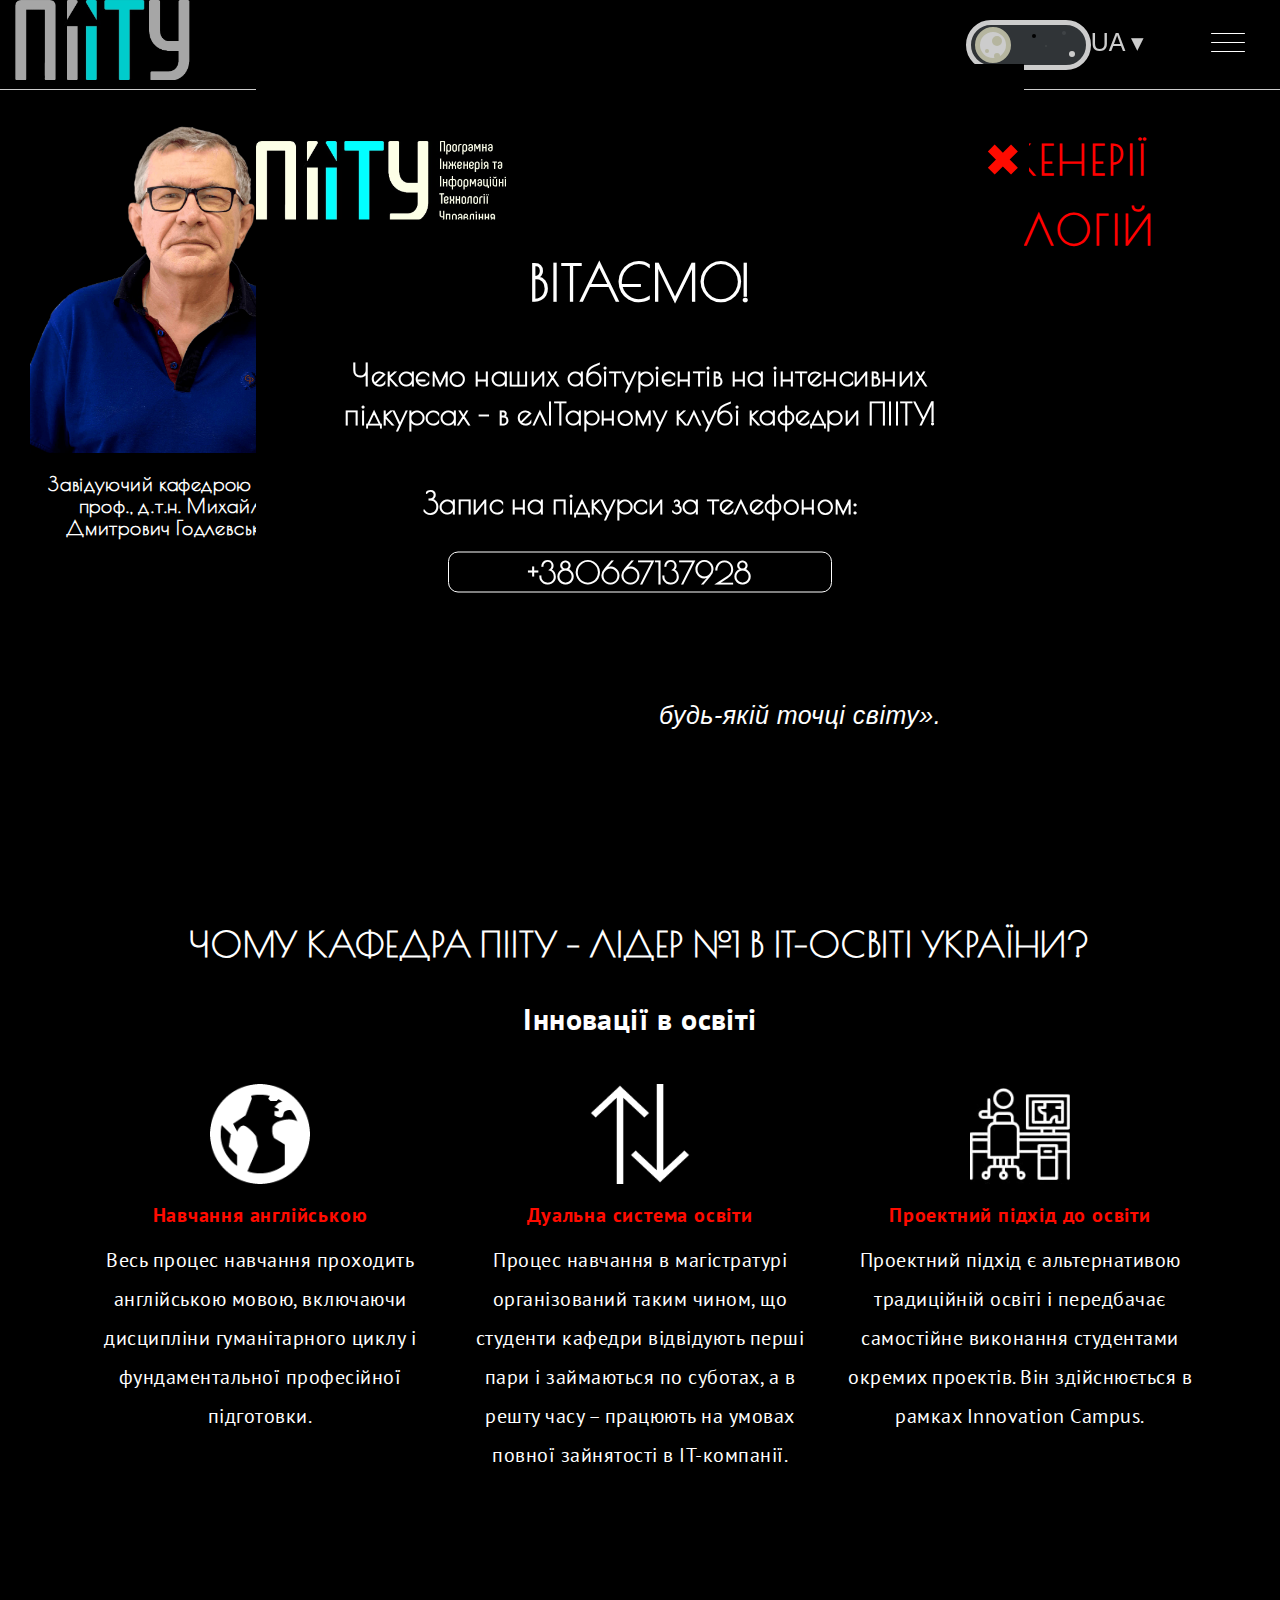
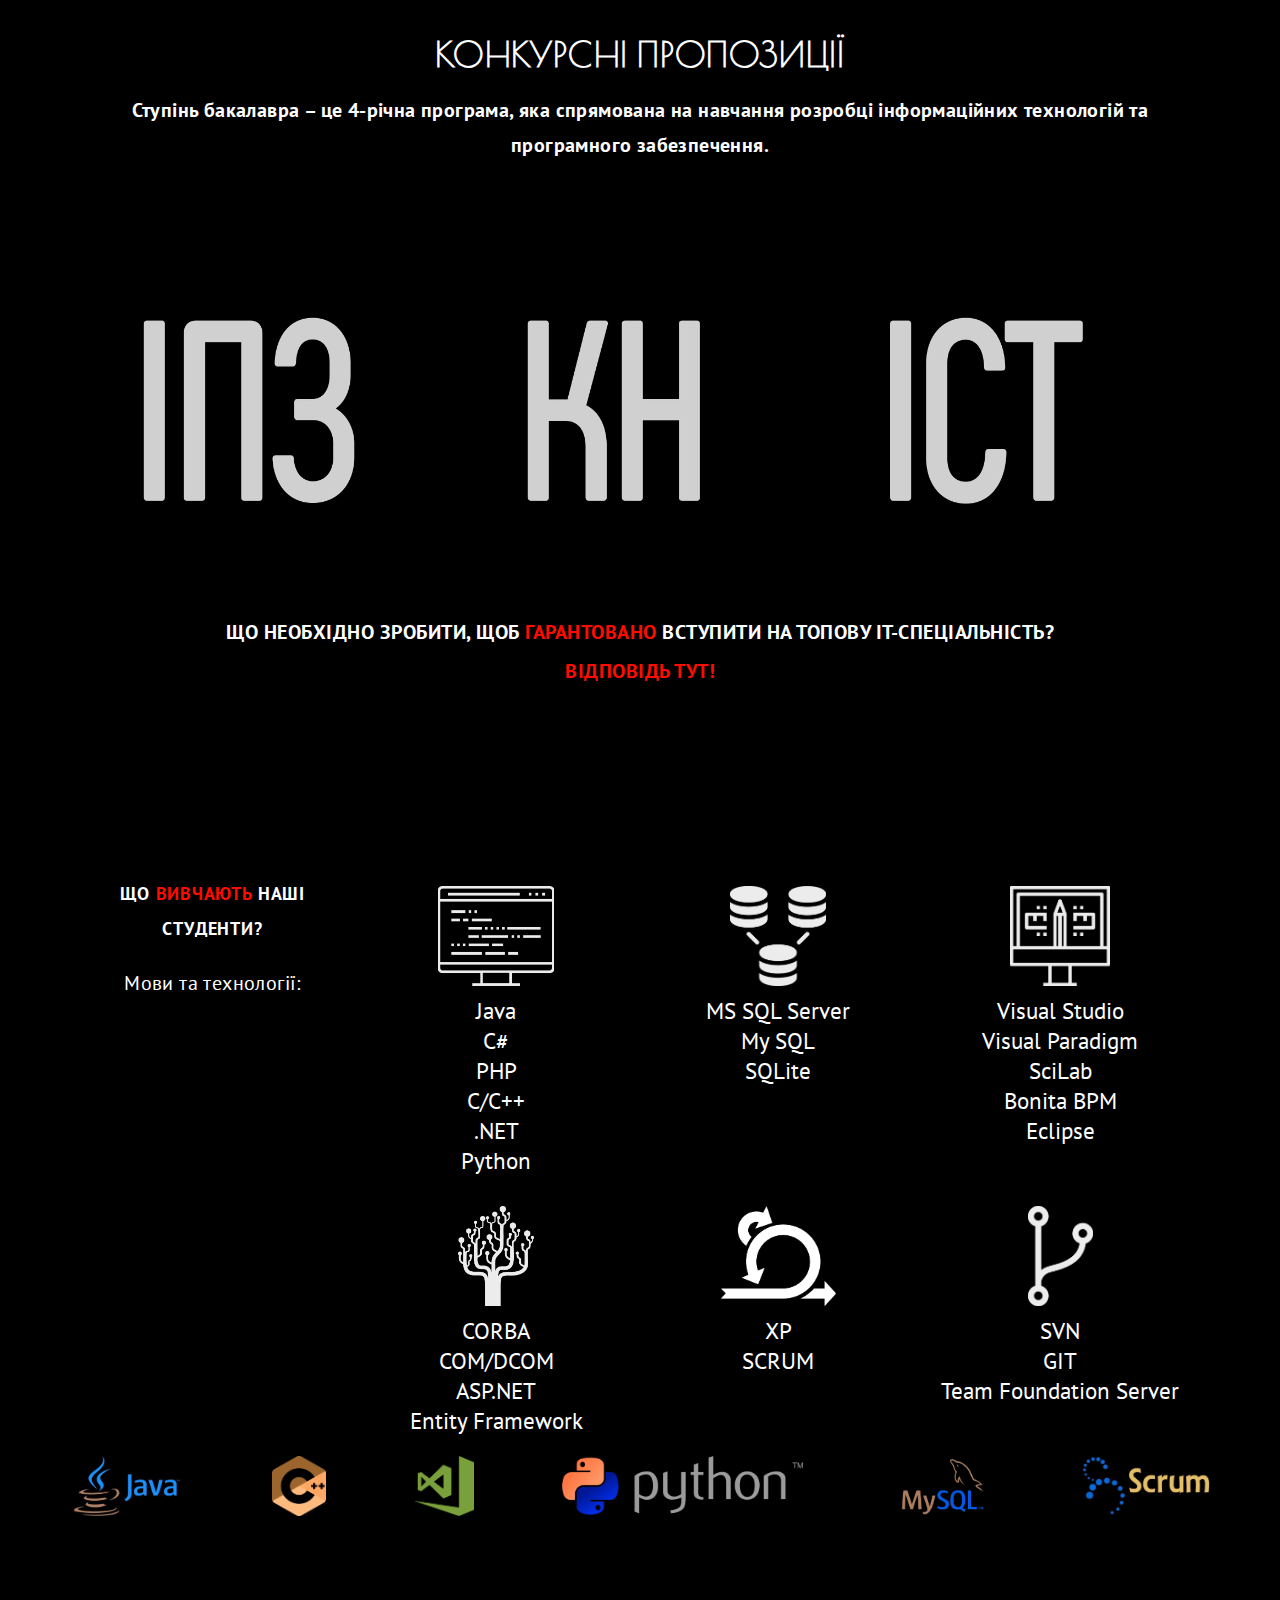
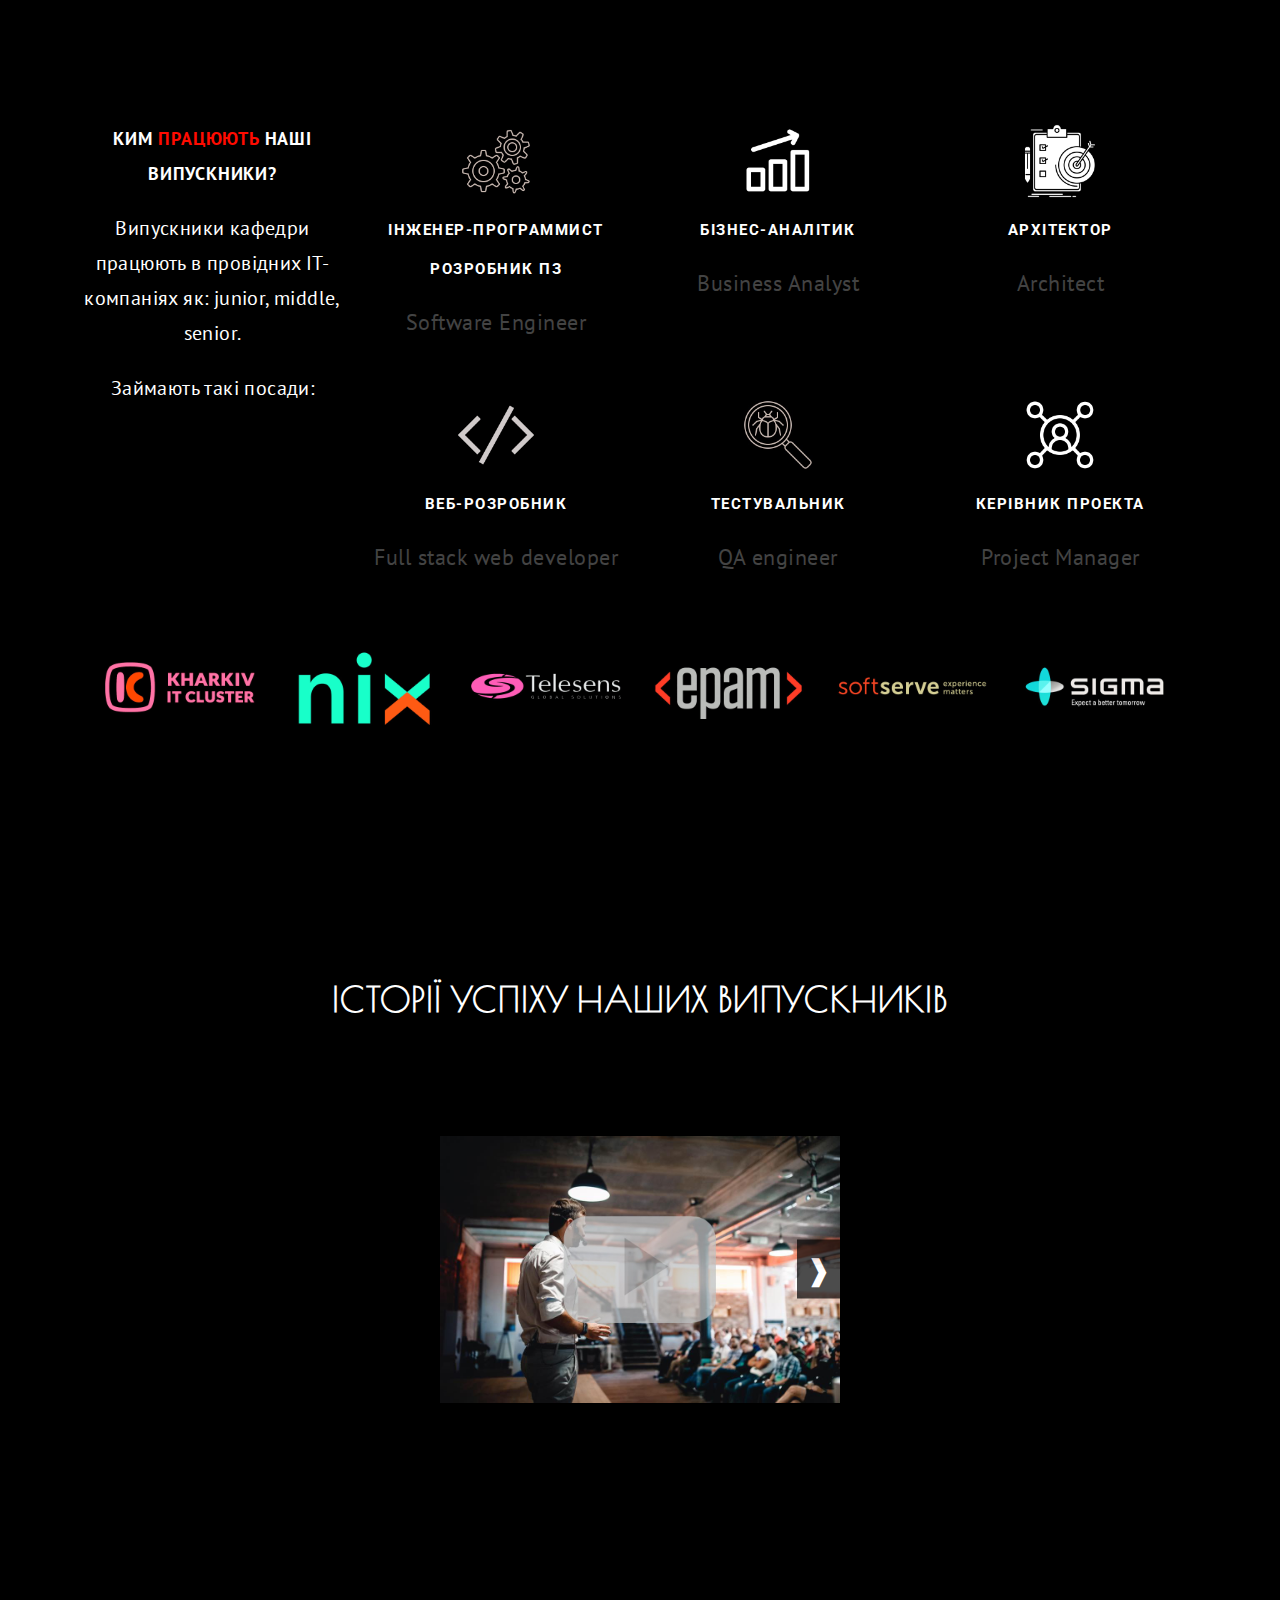
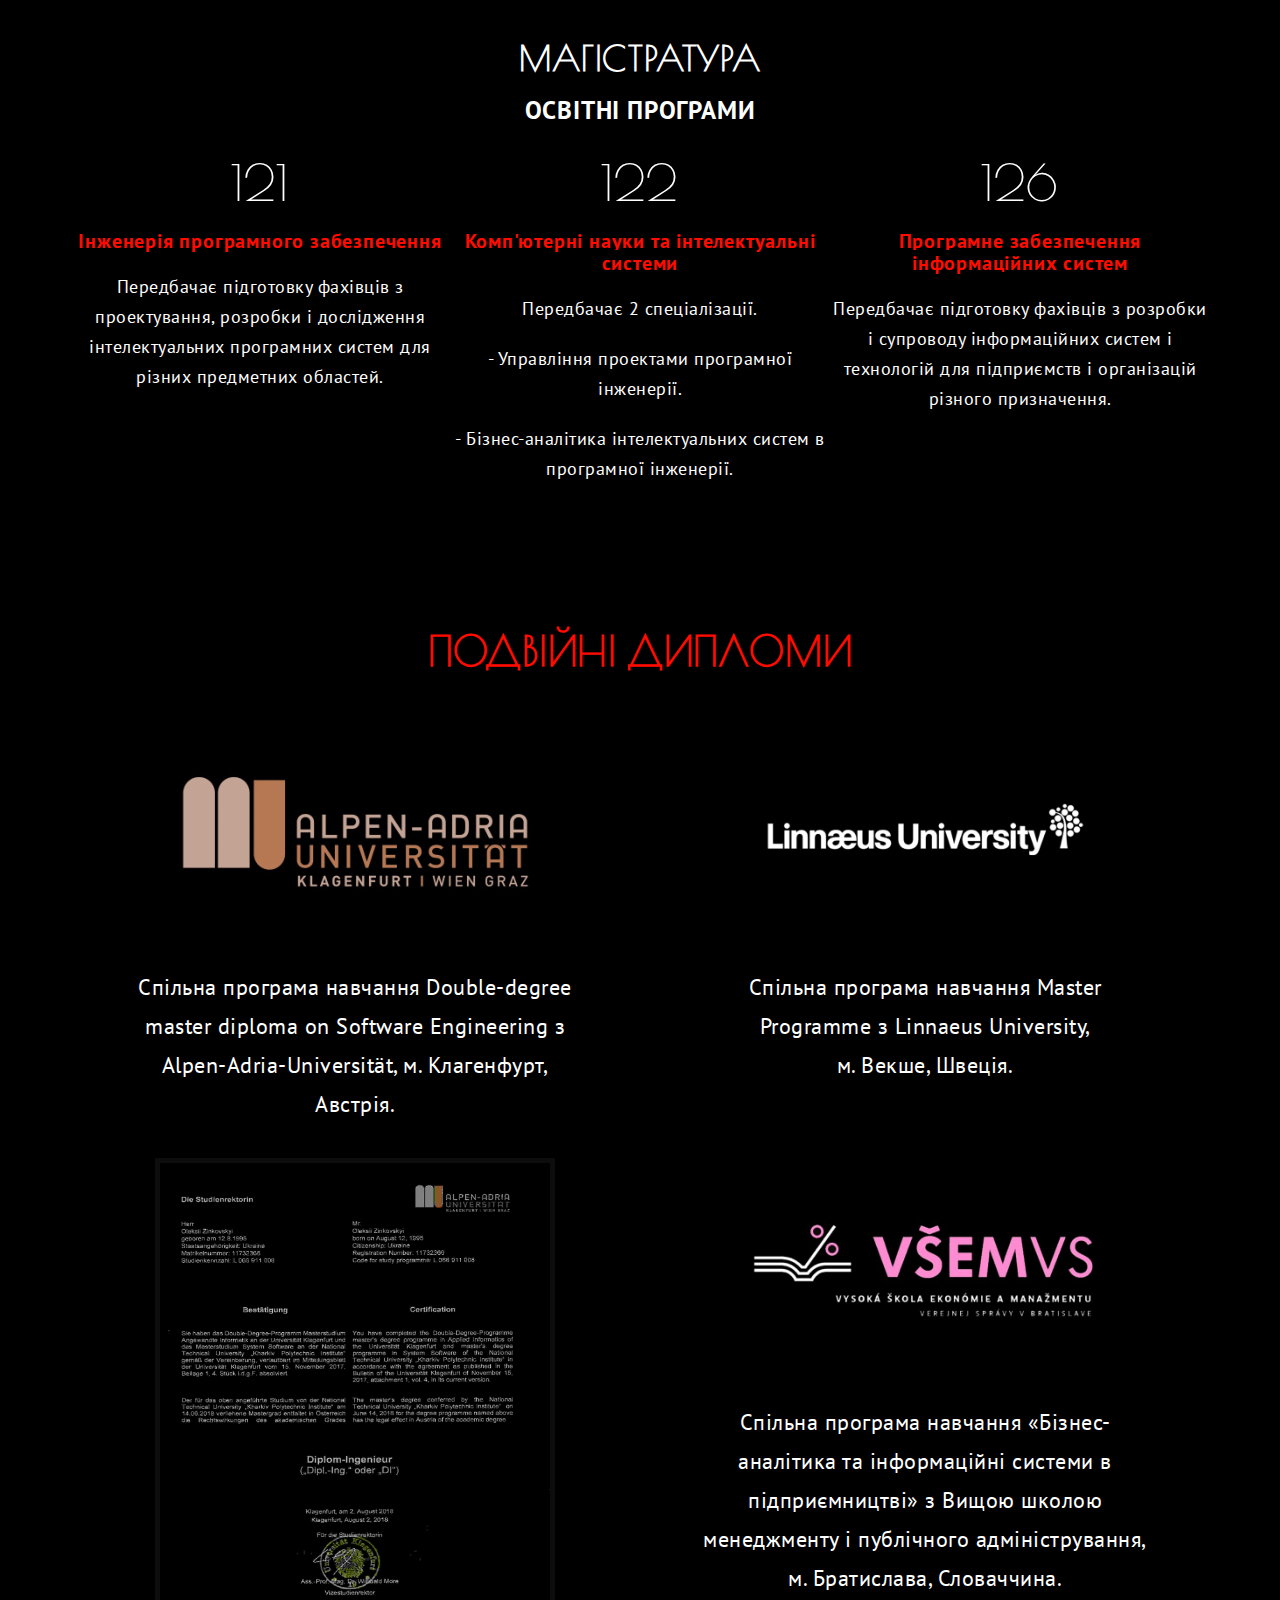
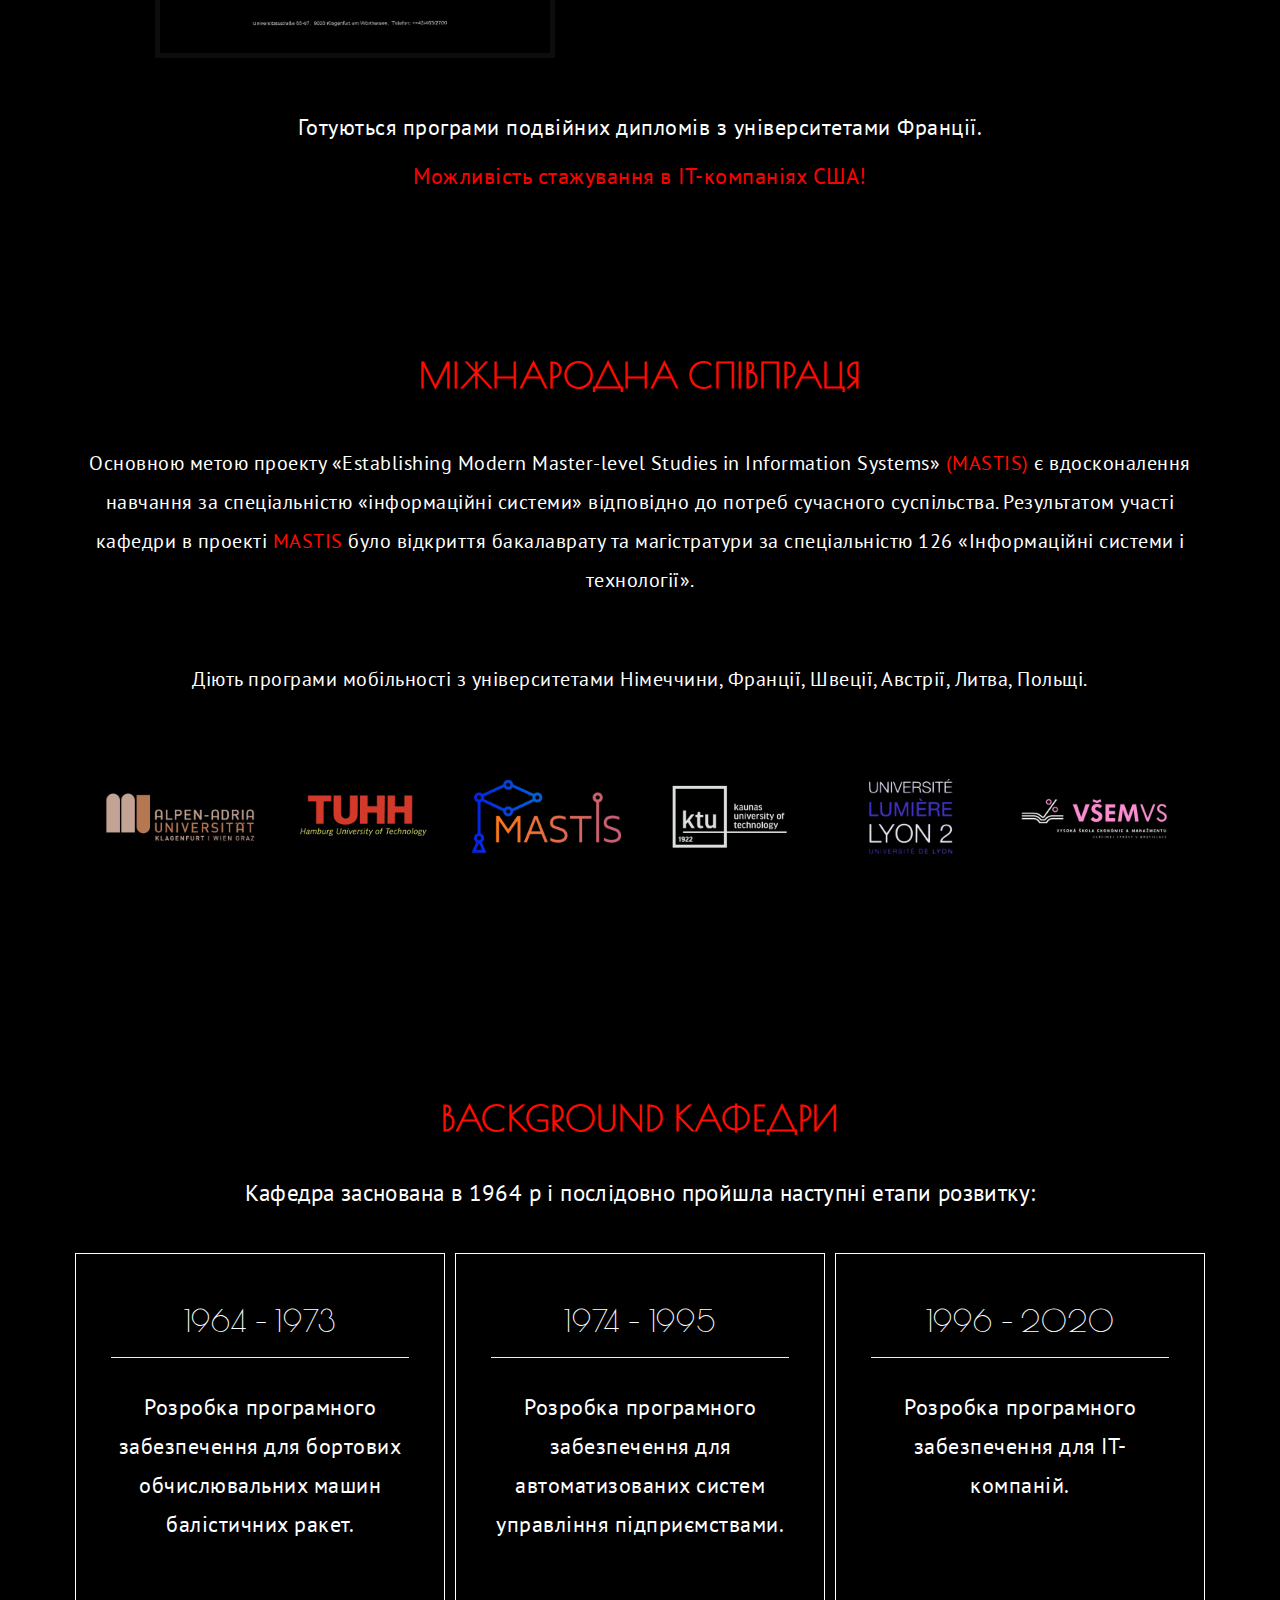
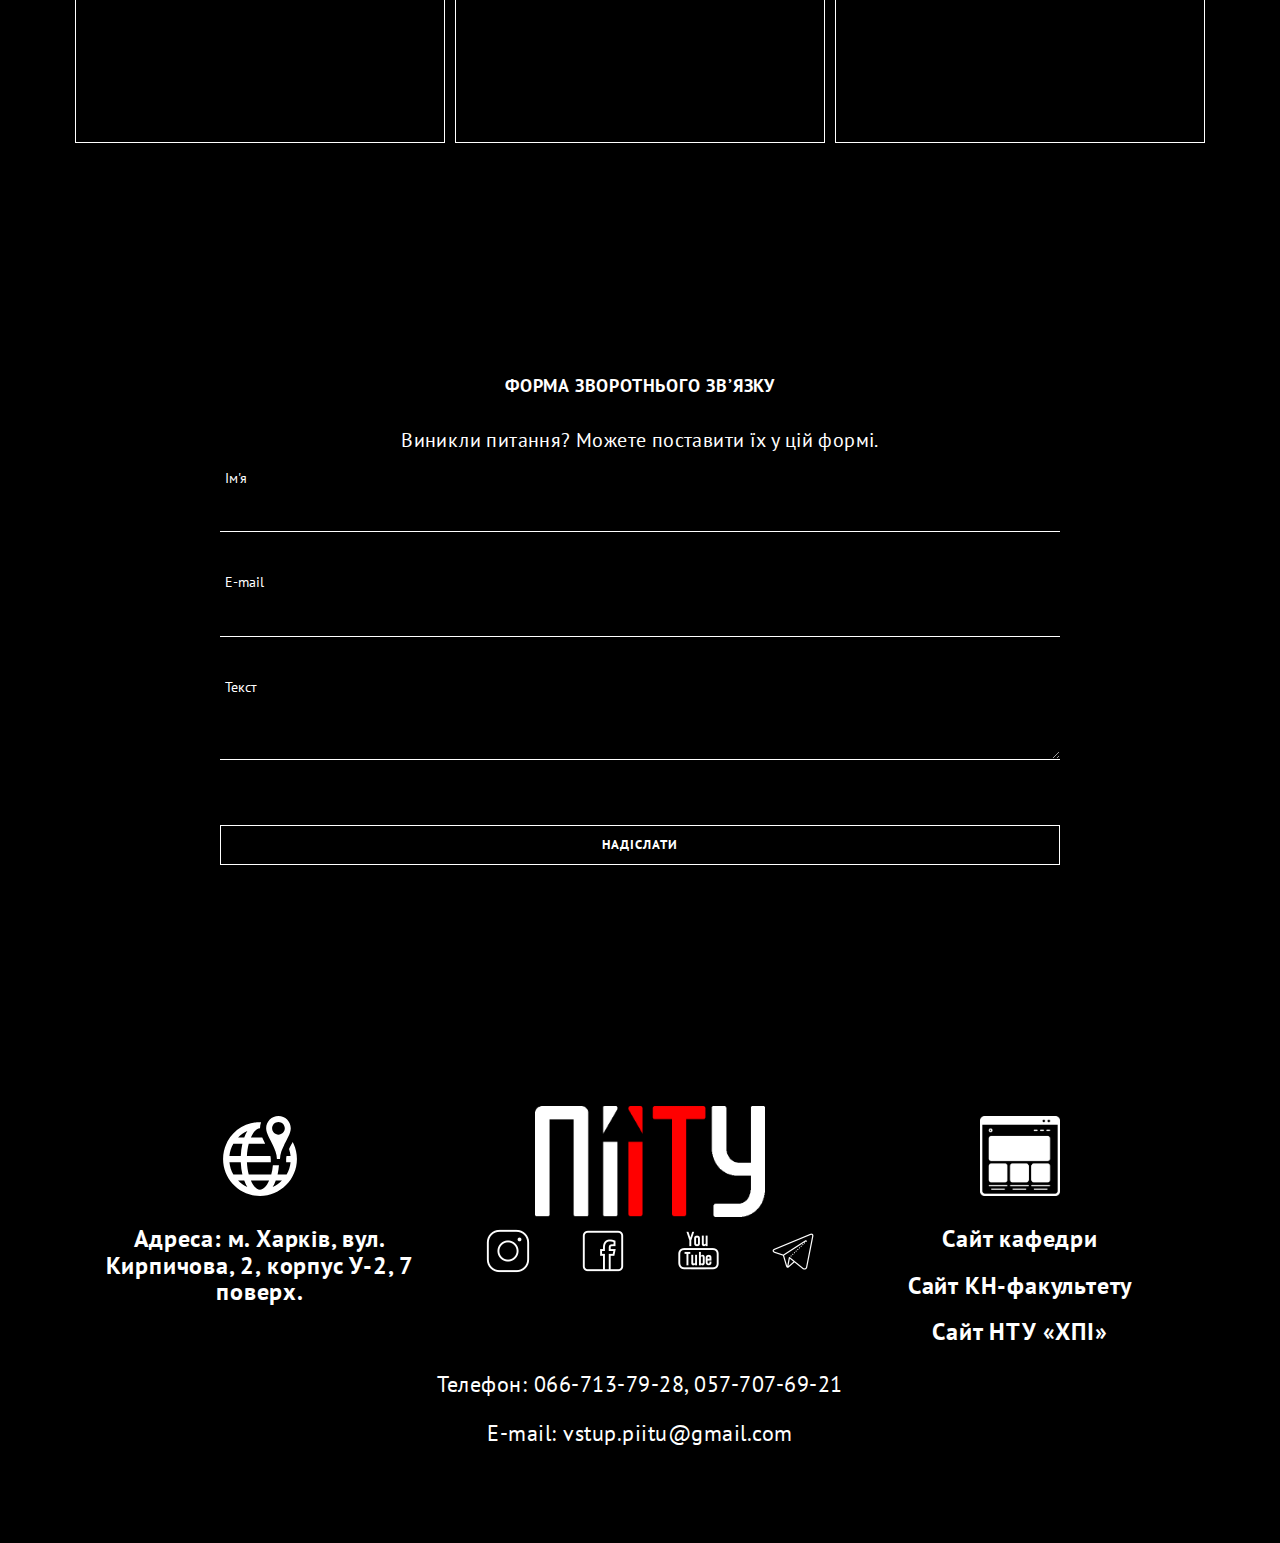
==== commit 6890debf: "Test version" ====
--- a/index.html
+++ b/index.html
@@ -24,7 +24,7 @@
   <!--Fav-->
   <link href="images/pc2.png" rel="shortcut icon">
   <!--styles-->
-  <link href="css/style.css" rel="stylesheet">
+  <link href="/css/style.css" rel="stylesheet">
   <link href="css/responsive.css" rel="stylesheet">
   <link rel='stylesheet' href='//cdnjs.cloudflare.com/ajax/libs/twitter-bootstrap/3.3.7/css/bootstrap.min.css'>
   <link rel='stylesheet' href='//maxcdn.bootstrapcdn.com/font-awesome/4.7.0/css/font-awesome.min.css'>
@@ -36,49 +36,52 @@
   <!--HEADER -->
   <div class="header">
     <div class="for-sticky">
-
-      <div class="col-md-3 col-xs-6 logo">
-        <a rel="noopener" href="index.html"><img alt="image" class="logo-nav" src="images/ua_piitu.png"></a>
+      <div class="col-md-3 col-xs-5 logo">
+        <a rel="noopener" href="index.html"><img alt="image" class="logo-nav" src="images/ua_piitu.jpg"></a>
         <a rel="noopener" class="mob-menu-lang" href="index.html"><img alt="image" class="logo-nav-mob"
-            src="images/piitu_ua.png"></a>
+            src="images/piitu_ua.jpg"></a>
       </div>
-      <div class="col-md-8 col-xs-3 language">
-        <ul class="social-links">
-          <li>
-            <div>
-              <div id="lang-form">
-                <div id="language-selected" class="dropdownbox">UA &#9662;</div>
-                <div id="dropdown-wrapper">
-                  <ul name="langu" id="select-language-menu" class="menu">
-                    <a rel="noopener" href="/ru.html">
-                      <li class="selected">
-                        RU
-                        <div class="lang-code" style="display: none;">RU &#9662;</div>
-                      </li>
-                    </a>
-                    <a rel="noopener" href="/en.html">
-                      <li>
-                        EN
-                        <div class="lang-code" style="display: none;">EN &#9662;</div>
-                      </li>
-                    </a>
-                  </ul>
-                </div>
-              </div>
-            </div>
-          </li>
-        </ul>
-      </div>
-      <div class="col-md-8 col-xs-3 lang">
-        <a rel="noopener" href="/index.html"><img alt="image" class="lang" src="images/ua.png"></a>
-        <a rel="noopener" href="/en.html"><img alt="image" class="lang" src="images/usa.png"></a>
-        <a rel="noopener" href="/ru.html"><img alt="image" class="lang" src="images/ru.png"></a>
+      <div class="col-md-8 col-xs-7 language">
+        <div class="col-md-11 col-xs-6">
+          <div class="toggle toggle--daynight">
+            <input type="checkbox" id="toggle--daynight" class="toggle--checkbox" />
+            <label class="toggle--btn" for="toggle--daynight"
+              ><span class="toggle--feature"></span
+            ></label>
+          </div>
+        </div>
+        <div class="col-md-1 col-xs-6 social-col">
+          <ul class="social-links">
+            <li>
+              <div>
+                <div id="lang-form">
+                  <div id="language-selected" class="dropdownbox">UA &#9662;</div>
+                  <div id="dropdown-wrapper">
+                    <ul name="langu" id="select-language-menu" class="menu">
+                      <a rel="noopener" href="/ru.html">
+                        <li class="selected">
+                          RU
+                          <div class="lang-code" style="display: none;">RU &#9662;</div>
+                        </li>
+                      </a>
+                      <a rel="noopener" href="/en.html">
+                        <li>
+                          EN
+                          <div class="lang-code" style="display: none;">EN &#9662;</div>
+                        </li>
+                      </a>
+                    </ul>
+                  </div>
+                </div>
+              </div>
+            </li>
+          </ul>
+        </div>
       </div>
     </div>
     <div class="menu-wrap">
       <nav class="menu">
         <div class="menu-list">
-
           <a href="#glavnaya">
             <span>Головна</span>
           </a>
@@ -121,19 +124,17 @@
       <span></span>
       <span></span>
     </div>
-
   </div>
   <!--/.МЕНЮ-->
   <div class="content-wrap">
-    <!--<БЛЮР ДЛЯ POP-UP>-->
-    <!-- <div id="overlay" class="cover blur-in"> -->
+    <div id="overlay" class="cover blur-in">
       <!--CONTENT-->
       <div class="content">
         <!--ГЛАВНАЯ-->
         <section id="glavnaya">
           <div class="col-md-3 col-xs-12 ">
             <div class="bg-about">
-              <img alt="image" src="images/god3.jpg" class="MD" alt="">
+              <img alt="image" src="images/god3.png" class="MD" alt="">
               <h5 class="name">
                 Завідуючий кафедрою ПІІТУ, проф., д.т.н. Михайло Дмитрович Годлевський
               </h5>
@@ -180,7 +181,7 @@
               <div class="col-md-12">
                 <div class="col-md-4">
                   <div class="zaslugi-icons">
-                    <img alt="image" src="images/global1.png" alt="">
+                    <img alt="image" src="images/global1.jpg" alt="">
                   </div>
                   <div class="zaslugi-header1">
                     <h3><a rel="noopener" href="//web.kpi.kharkov.ua/asu/obuchenie-na-anglijskom/" target="_blank">Навчання англійською</a></h3>
@@ -192,7 +193,7 @@
                 </div>
                 <div class="col-md-4">
                   <div class="zaslugi-icons">
-                    <img alt="image" src="images/arrow.png" alt="">
+                    <img alt="image" src="images/arrow.jpg" alt="">
                   </div>
                   <div class="zaslugi-header1">
                     
@@ -207,7 +208,7 @@
                 </div>
                 <div class="col-md-4">
                   <div class="zaslugi-icons">
-                    <img alt="image" src="images/architecture.png" alt="">
+                    <img alt="image" src="images/architecture.jpg" alt="">
                   </div>
                   <div class="zaslugi-header1">
                     <h3><a rel="noopener" href="//web.kpi.kharkov.ua/asu/proektnoe-obuchenie/	" target="_blank">Проектний підхід до освіти</a></h3>
@@ -239,8 +240,7 @@
                 <!--PORTFOLIO IMAGE-->
                 <ul class="portfolio-image">
                   <li class="col-md-3">
-                    <a rel="noopener" href="//web.kpi.kharkov.ua/asu/121-inzheneriya-programnogo-zabezpechennya/"
-                      target="_blank"><img alt="image" src="images/ipz_ua.png">
+                  <img alt="image" src="images/ipz_ua.jpg">
                       <div class="decription-wrap">
                         <div class="image-bg">
                           <p class="desc">
@@ -250,11 +250,10 @@
                           </p>
                         </div>
                       </div>
-                    </a>
                   </li>
                   <li class="col-md-3">
                     <a rel="noopener" href="//web.kpi.kharkov.ua/asu/122-komp-yuterni-nauki/" target="_blank"><img
-                        alt="image" src="images/kn.png">
+                        alt="image" src="images/kn.jpg">
                       <div class="decription-wrap">
                         <div class="image-bg">
                           <p class="desc">Спеціальність 122 конкурсна пропозицiя «Комп'ютерні науки та інтелектуальні
@@ -269,7 +268,7 @@
 
                   <li class="col-md-3">
                     <a rel="noopener" href="//web.kpi.kharkov.ua/asu/3136-2/" target="_blank"><img alt="image"
-                        src="images/ist_ua.png">
+                        src="images/ist_ua.jpg">
                       <div class="decription-wrap">
                         <div class="image-bg">
                           <p class="desc">
@@ -318,7 +317,7 @@
                     <li class="listing-item-li">
                       <div class="col-md-4 col-sm-4">
                         <h3 class="i-lang">
-                          <img alt="image" class="img-lang" src="images/code.png" alt="">
+                          <img alt="image" class="img-lang" src="images/code.jpg" alt="">
                         </h3>
                         <ul class="ol-lang">
                           <li class="li-lang">
@@ -345,7 +344,7 @@
                     <li class="listing-item-li">
                       <div class="col-md-4 col-sm-4">
                         <h3 class="i-lang">
-                          <img alt="image" class="img-lang" src="images/dms.png" alt="">
+                          <img alt="image" class="img-lang" src="images/dms.jpg" alt="">
                         </h3>
                         <ul class="ol-lang">
                           <li class="li-lang">
@@ -363,7 +362,7 @@
                     <li class="listing-item-li">
                       <div class="col-md-4 col-sm-4">
                         <h3 class="i-lang">
-                          <img alt="image" class="img-lang" src="images/pp.png" alt="">
+                          <img alt="image" class="img-lang" src="images/pp.jpg" alt="">
                         </h3>
                         <ul class="ol-lang">
                           <li class="li-lang">
@@ -387,7 +386,7 @@
                     <li class="listing-item-li">
                       <div class="col-md-4 col-sm-4">
                         <h3 class="i-lang">
-                          <img alt="image" class="img-lang" src="images/technology.png" alt="">
+                          <img alt="image" class="img-lang" src="images/technology.jpg" alt="">
                         </h3>
                         <ul class="ol-lang">
                           <li class="li-lang">
@@ -408,7 +407,7 @@
                     <li class="listing-item-li">
                       <div class="col-md-4 col-sm-4">
                         <h3 class="i-lang">
-                          <img alt="image" class="img-lang" src="images/scrum.png" alt="">
+                          <img alt="image" class="img-lang" src="images/scrum.jpg" alt="">
                         </h3>
                         <ul class="ol-lang">
                           <li class="li-lang">
@@ -423,7 +422,7 @@
                     <li class="listing-item-li">
                       <div class="col-md-4 col-sm-4">
                         <h3 class="i-lang">
-                          <img alt="image" class="img-lang" src="images/github.png" alt="">
+                          <img alt="image" class="img-lang" src="images/github.jpg" alt="">
                         </h3>
                         <ul class="ol-lang">
                           <li class="li-lang">
@@ -460,7 +459,7 @@
                     <img alt="image" src="images/MySQL.jpg" alt="">
                   </div>
                   <div class="prns-1">
-                    <img alt="image" src="images/scrum.jpg" alt="">
+                    <img alt="image" src="images/scrum1.jpg" alt="">
                   </div>
                 </div>
               </div>
@@ -491,7 +490,7 @@
                     <li class="listing-item-li">
                       <div class="col-md-4 col-sm-4">
                         <h3 class="icon-use">
-                          <img alt="image" class="rabota-icons" src="images/cog.png" alt="">
+                          <img alt="image" class="rabota-icons" src="images/cog.jpg" alt="">
                         </h3>
                         <p class="head-sm">
                           ІНЖЕНЕР-ПРОГРАММИСТ РОЗРОБНИК ПЗ
@@ -504,7 +503,7 @@
                     <li class="listing-item-li">
                       <div class="col-md-4 col-sm-4">
                         <h3 class="icon-use">
-                          <img alt="image" class="rabota-icons" src="images/buisnes.png" alt="">
+                          <img alt="image" class="rabota-icons" src="images/buisnes.jpg" alt="">
                         </h3>
                         <p class="head-sm">
                           Бізнес-аналітик
@@ -517,7 +516,7 @@
                     <li class="listing-item-li">
                       <div class="col-md-4 col-sm-4">
                         <h3 class="icon-use">
-                          <img alt="image" class="rabota-icons" src="images/sa.png" alt="">
+                          <img alt="image" class="rabota-icons" src="images/sa.jpg" alt="">
                         </h3>
                         <p class="head-sm">
                           Архітектор
@@ -531,7 +530,7 @@
                     <li class="listing-item-li">
                       <div class="col-md-4 col-sm-4">
                         <h3 class="icon-use">
-                          <img alt="image" class="rabota-icons" src="images/dev.png" alt="">
+                          <img alt="image" class="rabota-icons" src="images/dev.jpg" alt="">
                         </h3>
                         <p class="head-sm">
                           Веб-розробник
@@ -544,7 +543,7 @@
                     <li class="listing-item-li">
                       <div class="col-md-4 col-sm-4">
                         <p class="icon-use">
-                          <img alt="image" class="rabota-icons" src="images/qa.png" alt="">
+                          <img alt="image" class="rabota-icons" src="images/qa.jpg" alt="">
                         </p>
                         <p class="head-sm">
                           Тестувальник
@@ -558,7 +557,7 @@
                     <li class="listing-item-li">
                       <div class="col-md-4 col-sm-4">
                         <h3 class="icon-use">
-                          <img alt="image" class="rabota-icons" src="images/manager.png" alt="">
+                          <img alt="image" class="rabota-icons" src="images/manager.jpg" alt="">
                         </h3>
                         <p class="head-sm">
                           Керівник проекта
@@ -607,11 +606,11 @@
                       </div>
                       <div class="carousel-block">
                         <a rel="noopener" href="//www.insart.com/" target="_blank"><img alt="images"
-                            src="/images/insart.png" class="img-responsive"></a>
+                            src="/images/insart.jpg" class="img-responsive"></a>
                       </div>
                       <div class="carousel-block">
                         <a rel="noopener" href="//academysmart.com.ua/" target="_blank"><img alt="images"
-                            src="/images/academySmart_1.png" class="img-responsive"></a>
+                            src="/images/academySmart_1.jpg" class="img-responsive"></a>
                       </div>
                       <div class="carousel-block">
                         <a rel="noopener" href="//dataart.ua/" target="_blank"><img alt="images"
@@ -627,7 +626,7 @@
                       </div>
                       <div class="carousel-block">
                         <a rel="noopener" href="//it-kharkiv.com/ru/" target="_blank"><img alt="images"
-                            src="/images/tehnorely.png" class="img-responsive"></a>
+                            src="/images/tehnorely.jpg" class="img-responsive"></a>
                       </div>
                     </div>
                   </div>
@@ -771,7 +770,7 @@
               <div class="col-md-6">
                 <div class="diplom-imgT">
                   <a rel="noopener" href="//www.aau.at/en/" target="_blank"><img alt="image"
-                      src="images/alpenAdria_univers.png" alt=""></a>
+                      src="images/alpenAdria_univers.jpg" alt=""></a>
                 </div>
                 <div class="diplom-p">
                   <p>Спільна програма навчання Double-degree master diploma on Software Engineering
@@ -787,7 +786,7 @@
                 <div>
                   <div class="diplom-imgT">
                     <a rel="noopener" href="//lnu.se/en/" target="_blank"><img alt="image"
-                        src="images/linnaeus_univers_2.png" alt=""></a>
+                        src="images/linnaeus_univers_2.jpg" alt=""></a>
                   </div>
                   <div class="diplom-p">
                     <p>Спільна програма навчання Master Programme з Linnaeus University, <br> м. Векше, Швеція.</p>
@@ -843,22 +842,22 @@
                   <div class="carousel-items">
                     <div class="carousel-block">
                       <a rel="noopener" href="//www.aau.at/en/" target="_blank"><img alt="image"
-                          src="images/alpenAdria_univers.png" class="img-responsive"></a>
+                          src="images/alpenAdria_univers.jpg" class="img-responsive"></a>
                     </div>
                     <div class="carousel-block">
                       <a rel="noopener" href="//www.tuhh.de/alt/tuhh/startpage.html"><img alt="image"
-                          src="images/tuhh_univers.png" class="img-responsive"></a>
+                          src="images/tuhh_univers.jpg" class="img-responsive"></a>
                     </div>
                     <div class="carousel-block">
-                      <a rel="noopener" href="//mastis.pro/"><img alt="image" src="images/mastis.png"
+                      <a rel="noopener" href="//mastis.pro/"><img alt="image" src="images/mastis.jpg"
                           class="img-responsive"></a>
                     </div>
                     <div class="carousel-block">
-                      <a rel="noopener" href="//en.ktu.edu/"><img alt="image" src="images/ktu_univers.png"
+                      <a rel="noopener" href="//en.ktu.edu/"><img alt="image" src="images/ktu_univers.jpg"
                           class="img-responsive"></a>
                     </div>
                     <div class="carousel-block">
-                      <a rel="noopener" href="//www.univ-lyon2.fr/"><img alt="image" src="images/lyon2_univers.png"
+                      <a rel="noopener" href="//www.univ-lyon2.fr/"><img alt="image" src="images/lyon2_univers.jpg"
                           class="img-responsive"></a>
                     </div>
                     <div class="carousel-block">
@@ -963,15 +962,15 @@
                 <form class="form" action="mail.php" id="maill" method="post">
                   <div class="group">
                     <input required="" aria-label="Name" type="text" name="name"><span class="highlight"></span><span
-                      class="bar"></span><label>Ім'я</label>
+                      class="bar"></span><label class="label-form">Ім'я</label>
                   </div>
                   <div class="group">
                     <input required="" aria-label="email" type="email" name="email"><span class="highlight"></span><span
-                      class="bar"></span><label>E-mail</label>
+                      class="bar"></span><label class="label-form">E-mail</label>
                   </div>
                   <div class="group">
                     <textarea required="" aria-label="message" name="message"></textarea><span
-                      class="highlight"></span><span class="bar"></span><label>Текст</label>
+                      class="highlight"></span><span class="bar"></span><label class="label-form">Текст</label>
                   </div>
                   <input id="sendMessage" name="submit" type="submit" value="Надiслати">
                 </form>
@@ -989,7 +988,7 @@
               <div class="row">
                 <div class="col-md-12"></div>
                 <div class="col-md-4">
-                  <div class="zaslugi-icons">
+                  <div class="zaslugi-icons-footer">
                     <img alt="image" src="images/maps.svg" alt="">
                   </div>
                   <div class="zaslugi-header">
@@ -1022,7 +1021,7 @@
                   </div>
                 </div>
                 <div class="col-md-4 col-xs-12">
-                  <div class="zaslugi-icons">
+                  <div class="zaslugi-icons-footer">
                     <img alt="image" src="images/site.png" alt="">
                   </div>
                   <div class="footer-info">
@@ -1058,14 +1057,13 @@
         <!--/.FOOTER-END-->
         <!--/.CONTENT END-->
       </div>
-    <!--</.БЛЮР ДЛЯ POP-UP>-->
-    <!--/.OWL CAROUSEL2 END-->
+    </div>
       <!--/.CONTENT-WRAP END-->
       <!-- pop-up window -->
-      <!-- <div class="pop-up">
+      <div class="pop-up">
         <div class="box">
           <a href="#" class="close-button1">&#10006;</a>
-          <a rel="noopener" href="#"><img alt="image" class="logo-popup" src="images/piitu_ua.png"></a>
+          <a rel="noopener" href="#"><img alt="image" class="logo-popup" src="images/piitu_ua.jpg"></a>
           <div class="control">
               <h3 class="head-pu">Вітаємо!</h3>
               <p class="p-pu">Чекаємо наших абітурієнтів на інтенсивних підкурсах - в елIТарному клубі кафедри ПІІТУ!</p>
@@ -1073,7 +1071,7 @@
               <p class="number-pu">+380667137928</p>
           </div>
         </div>
-      </div> -->
+      </div>
       <!-- pop-up window -->
   </div>
     <!--CONTENT WRAP-->
@@ -1088,5 +1086,6 @@
     <script src="js/lolkek.js"></script>
     <script src="js/classie.js"></script>
     <script src="js/smooth-scroll.min.js"></script>
+    <script src="js/changeColor.js"></script>
 </body>
 </html>--- a/css/style.css
+++ b/css/style.css
@@ -1,121 +1,133 @@
 @font-face {
-    font-family: 'Glyphter';
-    src: url(../fonts/Glyphter.eot);
-    src: url(../fonts/Glyphter?#iefix) format('embedded-opentype'), url(../fonts/Glyphter.woff) format('woff'), url(../fonts/Glyphter.ttf) format('truetype'), url(../fonts/Glyphter.svg#Glyphter) format('svg');
-    font-weight: 400;
-    font-style: normal;
-}
-*, *:after, *:before {
-    -webkit-box-sizing: border-box;
-    -moz-box-sizing: border-box;
-    -ms-box-sizing: border-box;
-    box-sizing: border-box;
-}
-body, html {
-    left: 0;
-    top: 0;
-    margin: 0;
-    padding: 0;
-    overflow-x: hidden;
-    font-family: 'PT Sans', sans-serif!important;
-    height: 100%;
-    width: 100%}
+  font-family: "Glyphter";
+  src: url(../fonts/Glyphter.eot);
+  src: url(../fonts/Glyphter?#iefix) format("embedded-opentype"),
+    url(../fonts/Glyphter.woff) format("woff"),
+    url(../fonts/Glyphter.ttf) format("truetype"),
+    url(../fonts/Glyphter.svg#Glyphter) format("svg");
+  font-weight: 400;
+  font-style: normal;
+}
+*,
+*:after,
+*:before {
+  -webkit-box-sizing: border-box;
+  -moz-box-sizing: border-box;
+  -ms-box-sizing: border-box;
+  box-sizing: border-box;
+}
+body,
+html {
+  left: 0;
+  top: 0;
+  margin: 0;
+  padding: 0;
+  overflow-x: hidden;
+  font-family: "PT Sans", sans-serif !important;
+  height: 100%;
+  width: 100%;
+}
 body {
-    color: #2f2f2f;
-    font-size: 16px;
-    line-height: 1.7;
-    background-color: #fff;
-}
-h1, h2, h3, h4, h5 {
-    font-family: 'Poiret One', cursive!important;
-    font-weight: 900;
-}
-
-
+  color: #2f2f2f;
+  font-size: 16px;
+  line-height: 1.7;
+  background-color: #fff;
+}
+h1,
+h2,
+h3,
+h4,
+h5 {
+  font-family: "Poiret One", cursive !important;
+  font-weight: 900;
+}
 
 a {
-    color: #FF0B00!important;
-    text-decoration: none;
-    background-image: linear-gradient(currentColor, currentColor);
-    background-position: 0% 100%;
-    background-repeat: no-repeat;
-    background-size: 0% 2px;
-    transition: background-size .5s;
+  color: #ff0b00 !important;
+  text-decoration: none;
+  background-image: linear-gradient(currentColor, currentColor);
+  background-position: 0% 100%;
+  background-repeat: no-repeat;
+  background-size: 0% 2px;
+  transition: background-size 0.5s;
 }
 a:hover {
-    background-size: 100% 2px;
-    color: #FF0B00!important;
-}
-.social-icons a{
-    background-image: none;
-}
-.social-icons a:hover{
-    background-size: 0% 2px;
+  background-size: 100% 2px;
+  color: #ff0b00 !important;
+}
+.social-icons a {
+  background-image: none;
+}
+.social-icons a:hover {
+  background-size: 0% 2px;
 }
 a:focus {
-    outline: none;
-    color: #999;
-    text-decoration: 0%;
+  outline: none;
+  color: #999;
+  text-decoration: 0%;
 }
 .zaslugi-header a {
-    color: #FF0B00;
-}
-.zaslugi-header-1 a, h3 {
-    color: #fff;
-    text-align: center;
-    font-weight: 900!important;
-    font-family: 'PT Sans', sans-serif!important;
+  color: #ff0b00;
+}
+.zaslugi-header-1 a,
+h3 {
+  /* color: #fff; */
+  text-align: center;
+  font-weight: 900 !important;
+  font-family: "PT Sans", sans-serif !important;
 }
 .footer-info a {
-    color: #fff!important;
+  color: #fff !important;
 }
 .zaslugi-header-1:hover {
-    color: #FF0B00!important;
+  color: #ff0b00 !important;
 }
 .menu-list a {
-    color: #999999!important;
+  color: #999999 !important;
 }
 .lang {
-    width: 50px;
-    height: 36px;
-}
-.footer-logo{
-    width: 250px;
-    display: block;
-    margin-right: auto;
-    margin-left: auto;
-}
-.footer-logo-div img{
-    padding-left: 20px;
-    margin-top: 10px;
-}
-.wrapper-social-icons{
-    display: inline;
-    margin: 10px;
-}
-.social-icons{
-    display: inline-block;
-    text-align: center;
-    padding: 0 20px;
+  width: 50px;
+  height: 36px;
+}
+.footer-logo {
+  width: 250px;
+  display: block;
+  margin-right: auto;
+  margin-left: auto;
+}
+.footer-logo-div img {
+  padding-left: 20px;
+  margin-top: 10px;
+}
+.wrapper-social-icons {
+  display: inline;
+  margin: 10px;
+}
+.social-icons {
+  display: inline-block;
+  text-align: center;
+  padding: 0 20px;
 }
 .piitu {
-    text-align: center;
-    text-transform: uppercase;
-    font-size: 40px;
-    color: red;
-    letter-spacing: 3px;
-    line-height: 70px;
-    font-weight: 600;
-    font-family: 'Poiret One', cursive;
-    margin-top: 100px;
+  text-align: center;
+  text-transform: uppercase;
+  font-size: 40px;
+  color: red;
+  letter-spacing: 3px;
+  line-height: 70px;
+  font-weight: 600;
+  font-family: "Poiret One", cursive;
+  margin-top: 100px;
 }
 iframe {
-    border: none;
-    width: 100%}
+  border: none;
+  width: 100%;
+}
 img {
-    max-width: 100%}
+  max-width: 100%;
+}
 *:focus {
-    outline: none;
+  outline: none;
 }
 /* #preloader {
     position: fixed;
@@ -143,2172 +155,2484 @@
     margin-top: -80px;
 } */
 .no-pad {
-    padding: 0!important;
-    margin: 0!important;
+  padding: 0 !important;
+  margin: 0 !important;
 }
 .pad-80 {
-    padding-top: 80px;
+  padding-top: 80px;
 }
 .mar-t-50 {
-    margin-top: 50px!important;
+  margin-top: 50px !important;
 }
 .mar-tm-10 {
-    margin-top: -10px;
+  margin-top: -10px;
 }
 .white-col {
-    background: #fff;
-    padding: none;
+  background: #fff;
+  padding: none;
 }
 .title-small {
-    position: relative;
-    text-transform: uppercase;
-    line-height: 35px;
-    font-size: 18px;
+  position: relative;
+  text-transform: uppercase;
+  line-height: 35px;
+  font-size: 18px;
 }
 .title-small .first {
-    text-align: center;
-    font-size: 35px;
-    margin: 50px 0 0 0;
-    text-transform: uppercase;
-    font-weight: 900;
-    font-family: 'Poiret One', cursive!important;
+  text-align: center;
+  font-size: 35px;
+  margin: 50px 0 0 0;
+  text-transform: uppercase;
+  font-weight: 900;
+  font-family: "Poiret One", cursive !important;
 }
 
 .title-small .first-big {
-    text-align: center;
-    font-size: 45px;
-    margin: 50px 0 0 0;
-    text-transform: uppercase;
-    font-weight: 900;
-    font-family: 'Poiret One', cursive!important;
+  text-align: center;
+  font-size: 45px;
+  margin: 50px 0 0 0;
+  text-transform: uppercase;
+  font-weight: 900;
+  font-family: "Poiret One", cursive !important;
 }
 
 .title-small span:after {
-    content: "";
-    position: absolute;
-    bottom: -20px;
-    height: 3px;
-    background: #DEDEDE;
-    width: 28px;
-    left: 0;
+  content: "";
+  position: absolute;
+  bottom: -20px;
+  height: 3px;
+  background: #dedede;
+  width: 28px;
+  left: 0;
 }
 .title-small .red-text:after {
-    display: none;
+  display: none;
 }
 .title-small .first span:after {
-    display: none;
+  display: none;
 }
 .title-small-center span {
-    position: relative;
+  position: relative;
 }
 .title-small-center span:after {
-    content: "";
-    display: block;
-    margin: 0 auto;
-    margin-top: 20px;
-    height: 3px;
-    background: #DEDEDE;
-    width: 28px;
-    left: 0;
+  content: "";
+  display: block;
+  margin: 0 auto;
+  margin-top: 20px;
+  height: 3px;
+  background: #dedede;
+  width: 28px;
+  left: 0;
 }
 .grey-bg {
-    background: #f6f6f6;
-    padding: 50px 0;
-    display: flex;
-    width: 100%;
-    margin: 0px !important;
-    }
+  background: #f6f6f6;
+  padding: 50px 0;
+  display: flex;
+  width: 100%;
+  margin: 0px !important;
+}
 .white-bg {
-    background: #fff;
-    padding: 80px 0;
-    display: block;
+  background: #fff;
+  padding: 80px 0;
+  display: block;
 }
 .contact-bg {
-    background: #d8d8d8;
-    padding: 80px 0;
-    display: block;
-    margin: 0px !important;
+  background: #d8d8d8;
+  padding: 80px 0;
+  display: block;
+  margin: 0px !important;
 }
 .content-detail {
-    font-weight: 400;
-    margin-top: 20px;
-    line-height: 35px;
-    font-size: 20px;
-    letter-spacing: .4px;
-    text-align: center;
-    font-weight: 300;
-    font-family: 'PT Sans', sans-serif!important;
+  font-weight: 400;
+  margin-top: 20px;
+  line-height: 35px;
+  font-size: 20px;
+  letter-spacing: 0.4px;
+  text-align: center;
+  font-weight: 300;
+  font-family: "PT Sans", sans-serif !important;
 }
 .content-details {
-    font-weight: 400;
-    margin-top: 40px;
-    line-height: 30px;
-    font-size: 14px;
+  font-weight: 400;
+  margin-top: 40px;
+  line-height: 30px;
+  font-size: 14px;
 }
 .pad-bottom {
-    padding-bottom: 80px;
+  padding-bottom: 80px;
 }
 .text-detail {
-    margin-top: 30px;
-    color: #5f5f5f;
-    font-size: 25px;
+  margin-top: 30px;
+  color: #5f5f5f;
+  font-size: 25px;
 }
 .listing-item {
-    list-style: none;
-    display: flex;
-    width: 100%;
-    padding: 0;
-    margin: 0;
-    flex-wrap: wrap;
+  list-style: none;
+  display: flex;
+  width: 100%;
+  padding: 0;
+  margin: 0;
+  flex-wrap: wrap;
 }
 .header {
-    width: 100%;
-    z-index: 9999;
+  width: 100%;
+  z-index: 9999;
 }
 .for-sticky {
-    position: fixed;
-    z-index: -1;
-    bottom: 0;
-    width: 100%;
-    height: 90px;
-    opacity: .8;
-    z-index: 1;
-    top: 0;
-    left: 0;
-    border-bottom: 1px solid #f1f1f1;
-    display: block;
-    padding: 0 15px 5px 15px;
-    background: #fff;
-    -webkit-transition: all 0.3s;
-    -moz-transition: all 0.3s;
-    -ms-transition: all 0.3s;
-    -o-transition: all 0.3s;
-    transition: all 0.3s;
+  position: fixed;
+  z-index: -1;
+  bottom: 0;
+  width: 100%;
+  height: 90px;
+  opacity: 0.8;
+  z-index: 1;
+  top: 0;
+  left: 0;
+  border-bottom: 1px solid #f1f1f1;
+  display: block;
+  padding: 0 15px 5px 15px;
+  background: #fff;
+  -webkit-transition: all 0.3s;
+  -moz-transition: all 0.3s;
+  -ms-transition: all 0.3s;
+  -o-transition: all 0.3s;
+  transition: all 0.3s;
 }
 .logo-nav {
-    -webkit-transition: all 0.3s;
-    -moz-transition: all 0.3s;
-    -ms-transition: all 0.3s;
-    -o-transition: all 0.3s;
-    transition: all 0.3s;
-    width: 230px;
-    display: block;
-    padding-top: 5px;
-    height: 80px;
+  -webkit-transition: all 0.3s;
+  -moz-transition: all 0.3s;
+  -ms-transition: all 0.3s;
+  -o-transition: all 0.3s;
+  transition: all 0.3s;
+  width: 230px;
+  display: block;
+  padding-top: 5px;
+  height: 80px;
 }
 .lang {
-    margin-top: 10px;
-    text-align: center;
+  margin-top: 10px;
+  text-align: center;
 }
 .for-sticky .lang {
-    text-align: right;
-    margin-top: 14px;
+  text-align: right;
+  margin-top: 14px;
 }
 .for-sticky .lang img {
-    border: 1px solid black;
-    width: 45px;
-    height: 31px;
+  border: 1px solid black;
+  width: 45px;
+  height: 31px;
 }
 .logo-nav-mob {
-    padding: 10px;
-    width: 250px;
+  margin: 10px;
+  width: 250px;
 }
 .opacity-nav {
-    opacity: .8;
-    z-index: 2;
+  opacity: 0.8;
+  z-index: 2;
 }
 .content-wrap {
-    -webkit-overflow-scrolling: touch;
-    height: 100%;
-    width: 100%}
+  -webkit-overflow-scrolling: touch;
+  height: 100%;
+  width: 100%;
+}
 .content {
-    position: absolute;
-    width: 100%;
-    height: 100%}
+  position: absolute;
+  width: 100%;
+  height: 100%;
+}
 .content::before {
-    position: fixed;
-    top: 0;
-    left: 0;
-    z-index: 10;
-    width: 100%;
-    height: 100%;
-    background: rgba(0, 0, 0, .3);
-    content: '';
-    opacity: 0;
-    -webkit-transform: translate3d(100%, 0, 0);
-    transform: translate3d(100%, 0, 0);
-    -webkit-transition: opacity 0.4s, -webkit-transform 0s 0.4s;
-    transition: opacity 0.4s, transform 0s 0.4s;
-    -webkit-transition-timing-function: cubic-bezier(.7, 0, .3, 1);
-    transition-timing-function: cubic-bezier(.7, 0, .3, 1);
+  position: fixed;
+  top: 0;
+  left: 0;
+  z-index: 10;
+  width: 100%;
+  height: 100%;
+  background: rgba(0, 0, 0, 0.3);
+  content: "";
+  opacity: 0;
+  -webkit-transform: translate3d(100%, 0, 0);
+  transform: translate3d(100%, 0, 0);
+  -webkit-transition: opacity 0.4s, -webkit-transform 0s 0.4s;
+  transition: opacity 0.4s, transform 0s 0.4s;
+  -webkit-transition-timing-function: cubic-bezier(0.7, 0, 0.3, 1);
+  transition-timing-function: cubic-bezier(0.7, 0, 0.3, 1);
 }
 .menu-button {
-    width: 34px;
-    height: 45px;
-    position: fixed;
-    right: 0;
-    margin-top: 33px;
-    margin-right: 35px;
-    z-index: 1000;
-    padding: 0;
-    cursor: pointer;
-    background: transparent;
-    border: none;
+  float: right !important;
+  width: 34px !important;
+  height: 45px !important;
+  position: fixed !important;
+  right: 0 !important;
+  margin-top: 33px;
+  margin-right: 35px;
+  z-index: 1000;
+  padding: 0;
+  cursor: pointer;
+  background: transparent;
+  border: none;
 }
 .menu-button span {
-    display: block;
-    position: absolute;
-    height: 1px;
-    width: 100%;
-    background: #2f2f2f;
-    border-radius: 9px;
-    opacity: 1;
-    left: 0;
+  display: block;
+  position: absolute;
+  height: 1px;
+  width: 100%;
+  background: #2f2f2f;
+  border-radius: 9px;
+  opacity: 1;
+  left: 0;
 }
 .menu-button span:nth-child(1) {
-    top: 0;
+  top: 0;
 }
 .menu-button span:nth-child(2) {
-    top: 9px;
+  top: 9px;
 }
 .menu-button span:nth-child(3) {
-    top: 18px;
+  top: 18px;
 }
 .menu-button:hover {
-    opacity: .6;
+  opacity: 0.6;
 }
 .close-button {
-    width: 1em;
-    height: 1em;
-    position: absolute;
-    right: 1em;
-    top: 1em;
-    overflow: hidden;
-    text-indent: 1em;
-    font-size: .75em;
-    border: none;
-    background: transparent;
-    color: transparent;
-}
-.close-button::before, .close-button::after {
-    content: '';
-    position: absolute;
-    width: 3px;
-    height: 100%;
-    top: 0;
-    left: 50%;
-    background: #bdc3c7;
+  width: 1em;
+  height: 1em;
+  position: absolute;
+  right: 1em;
+  top: 1em;
+  overflow: hidden;
+  text-indent: 1em;
+  font-size: 0.75em;
+  border: none;
+  background: transparent;
+  color: transparent;
+}
+.close-button::before,
+.close-button::after {
+  content: "";
+  position: absolute;
+  width: 3px;
+  height: 100%;
+  top: 0;
+  left: 50%;
+  background: #bdc3c7;
 }
 .close-button::before {
-    -webkit-transform: rotate(45deg);
-    transform: rotate(45deg);
+  -webkit-transform: rotate(45deg);
+  transform: rotate(45deg);
 }
 .close-button::after {
-    -webkit-transform: rotate(-45deg);
-    transform: rotate(-45deg);
+  -webkit-transform: rotate(-45deg);
+  transform: rotate(-45deg);
 }
 .menu-wrap {
-    position: fixed;
-    z-index: 1001;
-    width: 300px;
-    height: 100%;
-    right: 0;
-    float: right;
-    background: #2f2f2f;
-    padding: 2.5em 1.5em 0;
-    -webkit-transform: translate3d(300px, 0, 0);
-    transform: translate3d(300px, 0, 0);
-    -webkit-transition: -webkit-transform 0.4s;
-    transition: transform 0.4s;
-    -webkit-transition-timing-function: cubic-bezier(.7, 0, .3, 1);
-    transition-timing-function: cubic-bezier(.7, 0, .3, 1);
-}
-.menu, .menu-list {
-    height: 100%;
-    overflow-x: auto;
-}
+  position: fixed;
+  z-index: 1001;
+  width: 300px;
+  height: 100%;
+  right: 0;
+  float: right;
+  background: #2f2f2f;
+  padding: 2.5em 1.5em 0;
+  -webkit-transform: translate3d(300px, 0, 0);
+  transform: translate3d(300px, 0, 0);
+  -webkit-transition: -webkit-transform 0.4s;
+  transition: transform 0.4s;
+  -webkit-transition-timing-function: cubic-bezier(0.7, 0, 0.3, 1);
+  transition-timing-function: cubic-bezier(0.7, 0, 0.3, 1);
+}
+.menu,
 .menu-list {
-    -webkit-transform: translate3d(0, 100%, 0);
-    transform: translate3d(0, 100%, 0);
+  height: 100%;
+  overflow-x: auto;
+}
+.menu-list {
+  -webkit-transform: translate3d(0, 100%, 0);
+  transform: translate3d(0, 100%, 0);
 }
 .menu-list a {
-    display: block;
-    padding: 1.5em 0;
-    -webkit-transform: translate3d(0, 500px, 0);
-    transform: translate3d(0, 500px, 0);
-    color: #a5a5a5;
-    position: relative;
-}
-.menu-list a:hover, .menu-list a:active span {
-    color: #fff;
-}
-.menu-list, .menu-list a {
-    -webkit-transition: -webkit-transform 0s 0.4s;
-    transition: transform 0s 0.4s;
-    -webkit-transition-timing-function: cubic-bezier(.7, 0, .3, 1);
-    transition-timing-function: cubic-bezier(.7, 0, .3, 1);
+  display: block;
+  padding: 1.5em 0;
+  -webkit-transform: translate3d(0, 500px, 0);
+  transform: translate3d(0, 500px, 0);
+  color: #a5a5a5;
+  position: relative;
+}
+.menu-list a:hover,
+.menu-list a:active span {
+  color: #fff;
+}
+.menu-list,
+.menu-list a {
+  -webkit-transition: -webkit-transform 0s 0.4s;
+  transition: transform 0s 0.4s;
+  -webkit-transition-timing-function: cubic-bezier(0.7, 0, 0.3, 1);
+  transition-timing-function: cubic-bezier(0.7, 0, 0.3, 1);
 }
 .menu a:nth-child(2) {
-    -webkit-transform: translate3d(0, 1000px, 0);
-    transform: translate3d(0, 1000px, 0);
+  -webkit-transform: translate3d(0, 1000px, 0);
+  transform: translate3d(0, 1000px, 0);
 }
 .menu-list a:nth-child(3) {
-    -webkit-transform: translate3d(0, 1500px, 0);
-    transform: translate3d(0, 1500px, 0);
+  -webkit-transform: translate3d(0, 1500px, 0);
+  transform: translate3d(0, 1500px, 0);
 }
 .menu-list a:nth-child(4) {
-    -webkit-transform: translate3d(0, 2000px, 0);
-    transform: translate3d(0, 2000px, 0);
+  -webkit-transform: translate3d(0, 2000px, 0);
+  transform: translate3d(0, 2000px, 0);
 }
 .menu-list a:nth-child(5) {
-    -webkit-transform: translate3d(0, 2500px, 0);
-    transform: translate3d(0, 2500px, 0);
+  -webkit-transform: translate3d(0, 2500px, 0);
+  transform: translate3d(0, 2500px, 0);
 }
 .menu-list a:nth-child(6) {
-    -webkit-transform: translate3d(0, 3000px, 0);
-    transform: translate3d(0, 3000px, 0);
+  -webkit-transform: translate3d(0, 3000px, 0);
+  transform: translate3d(0, 3000px, 0);
 }
 .menu-list a span {
-    margin-left: 10px;
-    font-weight: 400;
-    font-size: 13px;
-    letter-spacing: 2px;
-    text-transform: uppercase;
-    z-index: 2;
-    position: absolute;
-    padding: 10px;
-    font-family: roboto;
+  margin-left: 10px;
+  font-weight: 400;
+  font-size: 13px;
+  letter-spacing: 2px;
+  text-transform: uppercase;
+  z-index: 2;
+  position: absolute;
+  padding: 10px;
+  font-family: roboto;
 }
 .menu-list a.active span {
-    color: #ffffff!important;
+  color: #ffffff !important;
 }
 .menu-list a.active span:before {
-    width: 100%
+  width: 100%;
 }
 .show-menu .menu-wrap {
-    -webkit-transform: translate3d(0, 0, 0);
-    transform: translate3d(0, 0, 0);
-    -webkit-transition: -webkit-transform 0.8s;
-    transition: transform 0.8s;
-    -webkit-transition-timing-function: cubic-bezier(.7, 0, .3, 1);
-    transition-timing-function: cubic-bezier(.7, 0, .3, 1);
-}
-.show-menu .menu-list, .show-menu .menu-list a {
-    -webkit-transform: translate3d(0, 0, 0);
-    transform: translate3d(0, 0, 0);
-    -webkit-transition: -webkit-transform 0.8s;
-    transition: transform 0.8s;
-    -webkit-transition-timing-function: cubic-bezier(.7, 0, .3, 1);
-    transition-timing-function: cubic-bezier(.7, 0, .3, 1);
-}
+  -webkit-transform: translate3d(0, 0, 0);
+  transform: translate3d(0, 0, 0);
+  -webkit-transition: -webkit-transform 0.8s;
+  transition: transform 0.8s;
+  -webkit-transition-timing-function: cubic-bezier(0.7, 0, 0.3, 1);
+  transition-timing-function: cubic-bezier(0.7, 0, 0.3, 1);
+}
+.show-menu .menu-list,
 .show-menu .menu-list a {
-    -webkit-transition-duration: 0.9s;
-    transition-duration: 0.9s;
-}
-.show-menu .content::before {   
-    opacity: 1;
-    -webkit-transition: opacity 0.8s;
-    transition: opacity 0.8s;
-    -webkit-transition-timing-function: cubic-bezier(.7, 0, .3, 1);
-    transition-timing-function: cubic-bezier(.7, 0, .3, 1);
-    -webkit-transform: translate3d(0, 0, 0);
-    transform: translate3d(0, 0, 0);
-}
-h1, h2, h3, h4, h5 {
-    letter-spacing: .8px;
-    font-family: 'Roboto Slab', serif;
-    font-size: 24px;
+  -webkit-transform: translate3d(0, 0, 0);
+  transform: translate3d(0, 0, 0);
+  -webkit-transition: -webkit-transform 0.8s;
+  transition: transform 0.8s;
+  -webkit-transition-timing-function: cubic-bezier(0.7, 0, 0.3, 1);
+  transition-timing-function: cubic-bezier(0.7, 0, 0.3, 1);
+}
+.show-menu .menu-list a {
+  -webkit-transition-duration: 0.9s;
+  transition-duration: 0.9s;
+}
+.show-menu .content::before {
+  opacity: 1;
+  -webkit-transition: opacity 0.8s;
+  transition: opacity 0.8s;
+  -webkit-transition-timing-function: cubic-bezier(0.7, 0, 0.3, 1);
+  transition-timing-function: cubic-bezier(0.7, 0, 0.3, 1);
+  -webkit-transform: translate3d(0, 0, 0);
+  transform: translate3d(0, 0, 0);
+}
+h1,
+h2,
+h3,
+h4,
+h5 {
+  letter-spacing: 0.8px;
+  font-family: "Roboto Slab", serif;
+  font-size: 24px;
 }
 p {
-    letter-spacing: .5px;
-    font-size: 22px;
-    line-height: 39px;
-    font-weight: 300;
+  letter-spacing: 0.5px;
+  font-size: 22px;
+  line-height: 39px;
+  font-weight: 300;
 }
 #home h1 {
-    line-height: 40px;
-    letter-spacing: .6px;
+  line-height: 40px;
+  letter-spacing: 0.6px;
 }
 #home .typed {
-    font-weight: 400;
-    font-size: 16px;
-    line-height: 26px;
-    letter-spacing: 1.5px;
-    margin: 0 auto;
-    opacity: .6;
+  font-weight: 400;
+  font-size: 16px;
+  line-height: 26px;
+  letter-spacing: 1.5px;
+  margin: 0 auto;
+  opacity: 0.6;
 }
 .year {
-    font-size: 30px;
-    font-weight: 500;
-    margin-bottom: 10px;
-    font-family: 'Roboto', sans-serif;
+  font-size: 30px;
+  font-weight: 500;
+  margin-bottom: 10px;
+  font-family: "Roboto", sans-serif;
 }
 .job {
-    font-size: 14px;
-    font-weight: 500;
-    line-height: 14px;
-    letter-spacing: .4px;
-    text-transform: uppercase;
-    color: #000;
-    font-weight: 700;
+  font-size: 14px;
+  font-weight: 500;
+  line-height: 14px;
+  letter-spacing: 0.4px;
+  text-transform: uppercase;
+  color: #000;
+  font-weight: 700;
 }
 .company {
-    font-size: 12px;
-    line-height: 14px;
-    border: 1px solid #ececec;
-    color: #ccc;
-    padding: 8px 10px;
-    border-radius: 6px;
-    display: inline-block;
-    margin-top: 5px;
-    font-weight: 400;
+  font-size: 12px;
+  line-height: 14px;
+  border: 1px solid #ececec;
+  color: #ccc;
+  padding: 8px 10px;
+  border-radius: 6px;
+  display: inline-block;
+  margin-top: 5px;
+  font-weight: 400;
 }
 #home {
-    background: url(../images/hero1.jpeg);
-    -webkit-background-size: cover;
-    -moz-background-size: cover;
-    -o-background-size: cover;
-    background-size: cover;
-    min-width: 100%;
-    min-height: 100%;
-    height: 100%;
-    width: 100%;
-    display: block;
+  background: url(../images/hero1.jpeg);
+  -webkit-background-size: cover;
+  -moz-background-size: cover;
+  -o-background-size: cover;
+  background-size: cover;
+  min-width: 100%;
+  min-height: 100%;
+  height: 100%;
+  width: 100%;
+  display: block;
 }
 .wrap-hero-content {
-    width: 100%;
-    height: 100%;
-    position: absolute;
-    top: 0;
-    left: 0;
+  width: 100%;
+  height: 100%;
+  position: absolute;
+  top: 0;
+  left: 0;
 }
 .hero-content {
-    position: absolute;
-    text-align: center;
-    min-width: 300px;
-    left: 50%;
-    top: 50%;
-    padding: 65px;
-    background: rgba(255, 255, 255, .8);
-    outline: 4px double #FFF;
-    outline-offset: 8px;
-    -webkit-transform: translateX(-50%) translateY(-50%);
-    transform: translateX(-50%) translateY(-50%);
+  position: absolute;
+  text-align: center;
+  min-width: 300px;
+  left: 50%;
+  top: 50%;
+  padding: 65px;
+  background: rgba(255, 255, 255, 0.8);
+  outline: 4px double #fff;
+  outline-offset: 8px;
+  -webkit-transform: translateX(-50%) translateY(-50%);
+  transform: translateX(-50%) translateY(-50%);
 }
 .mouse-icon {
-    position: absolute;
-    border: 2px solid #2f2f2f;
-    background: #fff;
-    opacity: .8;
-    border-radius: 13px;
-    height: 40px;
-    width: 30px;
-    margin: 0 auto;
-    display: block;
-    left: 0;
-    right: 0;
-    bottom: 30px;
-    z-index: 100;
+  position: absolute;
+  border: 2px solid #2f2f2f;
+  background: #fff;
+  opacity: 0.8;
+  border-radius: 13px;
+  height: 40px;
+  width: 30px;
+  margin: 0 auto;
+  display: block;
+  left: 0;
+  right: 0;
+  bottom: 30px;
+  z-index: 100;
 }
 .mouse-icon .scroll {
-    -webkit-animation-name: scrolling;
-    -webkit-animation-duration: 1s;
-    -webkit-animation-timing-function: linear;
-    -webkit-animation-delay: 0s;
-    -webkit-animation-iteration-count: infinite;
-    -webkit-animation-play-state: running;
-    animation-name: scrolling;
-    animation-duration: 1s;
-    animation-timing-function: linear;
-    animation-delay: 0s;
-    animation-iteration-count: infinite;
-    animation-play-state: running;
+  -webkit-animation-name: scrolling;
+  -webkit-animation-duration: 1s;
+  -webkit-animation-timing-function: linear;
+  -webkit-animation-delay: 0s;
+  -webkit-animation-iteration-count: infinite;
+  -webkit-animation-play-state: running;
+  animation-name: scrolling;
+  animation-duration: 1s;
+  animation-timing-function: linear;
+  animation-delay: 0s;
+  animation-iteration-count: infinite;
+  animation-play-state: running;
 }
 .mouse-icon .scroll {
-    position: relative;
-    border-radius: 10px;
-    background: #2f2f2f;
-    width: 4px;
-    height: 8px;
-    top: 4px;
-    margin-left: auto;
-    margin-right: auto;
+  position: relative;
+  border-radius: 10px;
+  background: #2f2f2f;
+  width: 4px;
+  height: 8px;
+  top: 4px;
+  margin-left: auto;
+  margin-right: auto;
 }
 @-webkit-keyframes scrolling {
-    0% {
+  0% {
     top: 2px;
     opacity: 0;
-}
-30% {
+  }
+  30% {
     top: 8px;
     opacity: 1;
-}
-100% {
+  }
+  100% {
     top: 16px;
     opacity: 0;
-}
-}@keyframes scrolling {
-    0% {
+  }
+}
+@keyframes scrolling {
+  0% {
     top: 2px;
     opacity: 0;
-}
-30% {
+  }
+  30% {
     top: 8px;
     opacity: 1;
-}
-100% {
+  }
+  100% {
     top: 16px;
     opacity: 0;
-}
-}.typed-cursor {
-    opacity: 0;
+  }
+}
+.typed-cursor {
+  opacity: 0;
 }
 ul.portfolio-image {
-    list-style: none;
-    position: relative;
-    width: 100%;
-    margin-top: 100px;
-    display: flex;
-    justify-content: space-between;
-    border: none;
+  list-style: none;
+  position: relative;
+  width: 100%;
+  margin-top: 100px;
+  display: flex;
+  justify-content: space-between;
+  border: none;
 }
 ul.portfolio-image li {
-    list-style: none;
-    position: relative;
-    display: flex;
-    overflow: visible;
-    margin-right: 90px;
-    height: 330px;
-    border: none;
+  list-style: none;
+  position: relative;
+  display: flex;
+  overflow: visible;
+  margin-right: 90px;
+  height: 330px;
+  border: none;
 }
 ul.portfolio-image li:hover {
-    cursor: pointer;
+  cursor: pointer;
 }
 ul.portfolio-image li:hover img {
-    -webkit-filter: grayscale(20%);
-    transform: scale(1.15);
+  -webkit-filter: grayscale(20%);
+  transform: scale(1.15);
 }
 ul.portfolio-image li:hover .image-bg {
-    opacity: 1;
+  opacity: 1;
 }
 ul.portfolio-image li:hover .description-wrap {
-    background: rgba(186, 186, 186, .6);
+  background: rgba(186, 186, 186, 0.6);
 }
 ul.portfolio-image li img {
-    position: absolute;
-    width: 100%;
-    left: 0;
-    top: 0;
-    transition: filter, transform, 0.5s;
-    border: none;
+  position: absolute;
+  width: 100%;
+  left: 0;
+  top: 0;
+  transition: filter, transform, 0.5s;
+  border: none;
 }
 ul.portfolio-image li .decription-wrap {
-    position: absolute;
-    width: 100%;
-    height: 330px;
-    top: 0;
-    left: 0;
-    transition: background, 0.5s;
-    border: none;
+  position: absolute;
+  width: 100%;
+  height: 330px;
+  top: 0;
+  left: 0;
+  transition: background, 0.5s;
+  border: none;
 }
 ul.portfolio-image li .image-bg {
-    background: #F6F6F6;
-    font-size: 14px;
-    text-transform: uppercase;
-    width: 120%;
-    height: 280px;
-    display: block;
-    -ms-transform: translate(-50%, -50%);
-    transform: translate(-50%, -50%);
-    top: 45%;
-    left: 50%;
-    position: relative;
-    margin: 0 auto;
-    text-align: center;
-    opacity: 0;
-    transition: opacity, 0.5s;
-    letter-spacing: 1.5px;
-    font-weight: 300;
-    color: transparent;
-    border: none;
+  background: #fff;
+  font-size: 14px;
+  text-transform: uppercase;
+  width: 120%;
+  height: 280px;
+  display: block;
+  -ms-transform: translate(-50%, -50%);
+  transform: translate(-50%, -50%);
+  top: 45%;
+  left: 50%;
+  position: relative;
+  margin: 0 auto;
+  text-align: center;
+  opacity: 0;
+  transition: opacity, 0.5s;
+  letter-spacing: 1.5px;
+  font-weight: 300;
+  color: transparent;
+  border: none;
 }
 ul.portfolio-image li .desc {
-    padding: 3px;
-    position: absolute;
-    z-index: 1;
-    left: 0;
-    right: 0;
-    text-align: center;
-    color: #2f2f2f;
-    font-size: 16px;
-    font-weight: 700;
-    height: 100px;
-    line-height: 27px;
-    border: none;
+  padding: 3px;
+  position: absolute;
+  z-index: 1;
+  left: 0;
+  right: 0;
+  text-align: center;
+  color: #2f2f2f;
+  font-size: 16px;
+  font-weight: 700;
+  height: inherit;
+  line-height: 27px;
+  border: none;
 }
 .icon-use {
-    font-family: 'Glyphter';
-    font-size: 30px;
-    line-height: 20px;
-    color: #818181;
-    margin: 0;
-    text-align: center;
+  font-family: "Glyphter";
+  font-size: 30px;
+  line-height: 20px;
+  color: #818181;
+  margin: 0;
+  text-align: center;
 }
 .head-sm {
-    font-size: 15px;
-    letter-spacing: 1.5px;
-    text-transform: uppercase;
-    margin-top: 10px;
-    margin-bottom: 20px;
-    font-family: 'Roboto', sans-serif;
-    font-weight: 700;
-    text-align: center;
+  font-size: 15px;
+  letter-spacing: 1.5px;
+  text-transform: uppercase;
+  margin-top: 10px;
+  margin-bottom: 20px;
+  font-family: "Roboto", sans-serif;
+  font-weight: 700;
+  text-align: center;
 }
 .text-grey {
-    color: #434343;
-    line-height: 26px;
-    margin-bottom: 60px;
-    text-align: center;
-    font-size: 22px;
+  color: #434343;
+  line-height: 26px;
+  margin-bottom: 60px;
+  text-align: center;
+  font-size: 22px;
 }
 .wrap-card {
-    position: relative;
-    box-shadow: 0 0 0 #818181;
-    transition: all 0.2s ease 0s;
-    -webkit-transform: translateY(0) translateX(0);
-}
-.wrap-card:before, .wrap-card:after {
-    display: inline-block;
-    position: absolute;
-    content: " ";
-    width: 100%;
-    height: 3px;
-    background: #818181;
-    -webkit-transform: scaleX(0);
-    transition: all 0.2s ease;
+  position: relative;
+  box-shadow: 0 0 0 #818181;
+  transition: all 0.2s ease 0s;
+  -webkit-transform: translateY(0) translateX(0);
+}
+.wrap-card:before,
+.wrap-card:after {
+  display: inline-block;
+  position: absolute;
+  content: " ";
+  width: 100%;
+  height: 3px;
+  background: #818181;
+  -webkit-transform: scaleX(0);
+  transition: all 0.2s ease;
 }
 .wrap-card:before {
-    top: 0;
-    left: 0;
-    -webkit-transform-origin: 0 0;
+  top: 0;
+  left: 0;
+  -webkit-transform-origin: 0 0;
 }
 .wrap-card:after {
-    bottom: 0;
-    left: 0;
-    -webkit-transform-origin: 100% 0;
+  bottom: 0;
+  left: 0;
+  -webkit-transform-origin: 100% 0;
 }
 .wrap-card:hover {
-    box-shadow: 20px 20px 0 #818181;
-    -webkit-transform: translateY(-10px) translateX(-10px);
-    transition: all 0.2s ease 0.4s;
-}
-.wrap-card:hover:after, .wrap-card:hover:before {
-    -webkit-transform: scaleX(1);
+  box-shadow: 20px 20px 0 #818181;
+  -webkit-transform: translateY(-10px) translateX(-10px);
+  transition: all 0.2s ease 0.4s;
+}
+.wrap-card:hover:after,
+.wrap-card:hover:before {
+  -webkit-transform: scaleX(1);
 }
 .card {
-    background: #fff;
-    padding: 30px 35px 45px 35px;
-    border: 1px solid rgba(129, 129, 129, .1);
-    min-height: 490px;
-    margin: 5px;
-}
-.card:before, .card:after {
-    display: inline-block;
-    position: absolute;
-    content: " ";
-    width: 3px;
-    height: 100%;
-    background: #818181;
-    -webkit-transform: scaleY(0);
-    transition: all 0.2s ease 0.2s;
+  background: #fff;
+  padding: 30px 35px 45px 35px;
+  border: 1px solid rgba(129, 129, 129, 0.1);
+  min-height: 490px;
+  margin: 5px;
+}
+.card:before,
+.card:after {
+  display: inline-block;
+  position: absolute;
+  content: " ";
+  width: 3px;
+  height: 100%;
+  background: #818181;
+  -webkit-transform: scaleY(0);
+  transition: all 0.2s ease 0.2s;
 }
 .card:before {
-    top: 0;
-    left: 0;
-    -webkit-transform-origin: 0 100%}
+  top: 0;
+  left: 0;
+  -webkit-transform-origin: 0 100%;
+}
 .card:after {
-    top: 0;
-    right: 0;
-    -webkit-transform-origin: 0 0;
-}
-.card:hover:after, .card:hover:before {
-    -webkit-transform: scaleY(1);
+  top: 0;
+  right: 0;
+  -webkit-transform-origin: 0 0;
+}
+.card:hover:after,
+.card:hover:before {
+  -webkit-transform: scaleY(1);
 }
 #testimonial {
-    background: #fff;
-    -webkit-background-size: cover;
-    -moz-background-size: cover;
-    -o-background-size: cover;
-    background-size: cover;
-    background-repeat: no-repeat;
-    position: relative;
-    padding: 0;
-    margin: 100px 0;
-    width: 100%}
+  background: #fff;
+  -webkit-background-size: cover;
+  -moz-background-size: cover;
+  -o-background-size: cover;
+  background-size: cover;
+  background-repeat: no-repeat;
+  position: relative;
+  padding: 0;
+  margin: 100px 0;
+  width: 100%;
+}
 .list-testimonial {
-    display: block;
-    width: 100%}
+  display: block;
+  width: 100%;
+}
 .list-testimonial .content-testimonial {
-    text-align: center;
-    color: #fff;
+  text-align: center;
+  color: #fff;
 }
 .list-testimonial .content-testimonial .testi {
-    font-size: 16px;
-    line-height: 46px;
-    letter-spacing: 2px;
+  font-size: 16px;
+  line-height: 46px;
+  letter-spacing: 2px;
 }
 .list-testimonial .content-testimonial .people {
-    font-size: 14px;
-    margin-top: 30px;
-    letter-spacing: 2px;
-    color: #B7B7B7;
-    font-weight: 700;
+  font-size: 14px;
+  margin-top: 30px;
+  letter-spacing: 2px;
+  color: #b7b7b7;
+  font-weight: 700;
 }
 .mask-testimonial {
-    background-color: #f6f6f6;
-    height: 100%;
-    left: 0;
-    position: absolute;
-    top: 0;
-    width: 100%}
+  background-color: #f6f6f6;
+  height: 100%;
+  left: 0;
+  position: absolute;
+  top: 0;
+  width: 100%;
+}
 .wrap-testimonial {
-    z-index: 1;
-    position: relative;
+  z-index: 1;
+  position: relative;
 }
 .grid {
-    margin-top: 60px;
+  margin-top: 60px;
 }
 .grid:after {
-    content: '';
-    display: block;
-    clear: both;
+  content: "";
+  display: block;
+  clear: both;
 }
 .grid-item {
-    width: 33.333%;
-    float: left;
-    top: 0;
-    left: 0;
-    overflow: hidden;
-    min-height: 1px;
-    padding-right: 15px;
-    padding-left: 15px;
-    margin-bottom: 30px;
+  width: 33.333%;
+  float: left;
+  top: 0;
+  left: 0;
+  overflow: hidden;
+  min-height: 1px;
+  padding-right: 15px;
+  padding-left: 15px;
+  margin-bottom: 30px;
 }
 .grid-item .wrap-article {
-    border: 1px solid rgba(129, 129, 129, .1);
-    background: #fff;
-    padding: 30px 20px;
+  border: 1px solid rgba(129, 129, 129, 0.1);
+  background: #fff;
+  padding: 30px 20px;
 }
 .grid-item .wrap-article img {
-    text-align: center;
-    display: block;
-    margin: 0 auto;
+  text-align: center;
+  display: block;
+  margin: 0 auto;
 }
 .grid-item .wrap-article .img-circle {
-    width: 133px;
-    height: 133px;
+  width: 133px;
+  height: 133px;
 }
 .grid-item .wrap-article .fancy {
-    line-height: .5;
-    text-align: center;
-    font-size: 16px;
-    margin-top: 40px;
-    color: #818181;
+  line-height: 0.5;
+  text-align: center;
+  font-size: 16px;
+  margin-top: 40px;
+  color: #818181;
 }
 .grid-item .wrap-article .fancy span {
-    display: inline-block;
-    position: relative;
-}
-.grid-item .wrap-article .fancy span:before, .grid-item .wrap-article .fancy span:after {
-    content: "";
-    margin-top: 1px;
-    position: absolute;
-    height: 5px;
-    border-top: 1px solid #dedede;
-    top: 0;
-    width: 60%}
+  display: inline-block;
+  position: relative;
+}
+.grid-item .wrap-article .fancy span:before,
+.grid-item .wrap-article .fancy span:after {
+  content: "";
+  margin-top: 1px;
+  position: absolute;
+  height: 5px;
+  border-top: 1px solid #dedede;
+  top: 0;
+  width: 60%;
+}
 .grid-item .wrap-article .fancy span:before {
-    right: 100%;
-    margin-right: 5px;
+  right: 100%;
+  margin-right: 5px;
 }
 .grid-item .wrap-article .fancy span:after {
-    left: 100%;
-    margin-left: 5px;
+  left: 100%;
+  margin-left: 5px;
 }
 .grid-item .wrap-article .title {
-    font-size: 16px;
-    padding: 0 10px 0 10px;
-    text-align: center;
-    letter-spacing: .1;
-    line-height: 26px;
-    text-transform: uppercase;
-    font-weight: 700;
+  font-size: 16px;
+  padding: 0 10px 0 10px;
+  text-align: center;
+  letter-spacing: 0.1;
+  line-height: 26px;
+  text-transform: uppercase;
+  font-weight: 700;
 }
 .grid-item .wrap-article .title:after {
-    content: "";
-    display: block;
-    margin: 0 auto;
-    bottom: -20px;
-    height: 1px;
-    background: #dedede;
-    width: 48px;
-    left: 0;
-    margin-top: 30px;
+  content: "";
+  display: block;
+  margin: 0 auto;
+  bottom: -20px;
+  height: 1px;
+  background: #dedede;
+  width: 48px;
+  left: 0;
+  margin-top: 30px;
 }
 .grid-item .wrap-article .content-blog {
-    margin-top: 30px;
-    padding: 0 10px 0 10px;
-    text-align: justify;
-    color: #5f5f5f;
+  margin-top: 30px;
+  padding: 0 10px 0 10px;
+  text-align: justify;
+  color: #5f5f5f;
 }
 #about {
-    min-height: 650px;
-    display: inline-block;
-    width: 100%}
+  min-height: 650px;
+  display: inline-block;
+  width: 100%;
+}
 .bg-about {
-    position: relative;
-    padding: 0;
-    margin: 0;
-    min-height: 660px;
-    width: 100%;
-    height: 100%;
-    float: left;
-    background: white;
+  position: relative;
+  padding: 0;
+  margin: 0;
+  min-height: 660px;
+  width: 100%;
+  height: 100%;
+  float: left;
+  background: white;
 }
 .MD {
-    width: 450px;
-    margin: 100px 10px 10px 30px;
+  width: 450px;
+  margin: 100px 10px 10px 30px;
 }
 .wrap-about {
-    height: 100%;
-    width: 90%;
-    position: relative;
-    display: block;
-    min-height: 480px;
+  height: 100%;
+  width: 90%;
+  position: relative;
+  display: block;
+  min-height: 480px;
 }
 .wrap-about .w-content {
-    position: absolute;
-    left: 50%;
-    top: 50%;
-    transform: translateX(-50%) translateY(-50%);
-    -webkit-transform: translateX(-50%) translateY(-50%);
-    -moz-transform: translateX(-50%) translateY(-50%);
-    -ms-transform: translateX(-50%);
+  position: absolute;
+  left: 50%;
+  top: 50%;
+  transform: translateX(-50%) translateY(-50%);
+  -webkit-transform: translateX(-50%) translateY(-50%);
+  -moz-transform: translateX(-50%) translateY(-50%);
+  -ms-transform: translateX(-50%);
 }
 .wrap-about .w-content td {
-    font-size: 13px;
-    font-weight: 300;
+  font-size: 13px;
+  font-weight: 300;
 }
 .wrap-about .w-content td.title {
-    padding-right: 10px;
-    font-weight: 500;
+  padding-right: 10px;
+  font-weight: 500;
 }
 .wrap-about .w-content td.break {
-    padding-right: 15px;
+  padding-right: 15px;
 }
 .wrap-about .w-content tr {
-    height: 35px;
+  height: 35px;
 }
 .wrap-about .head-about {
-    font-size: 25px;
-    line-height: 54px;
-    letter-spacing: .5px;
-    font-weight: 300!important;
-    font-style: italic;
-    font-family: helvetica!important;
+  font-size: 25px;
+  line-height: 54px;
+  letter-spacing: 0.5px;
+  font-weight: 300 !important;
+  font-style: italic;
+  font-family: helvetica !important;
 }
 .wrap-about .name {
-    margin: 40px 0 20px 0;
-    font-size: 17px;
+  margin: 40px 0 20px 0;
+  font-size: 17px;
 }
 #contact {
-    padding: 150px 0 150px 0;
+  padding: 150px 0 150px 0;
 }
 #contact form {
-    margin-top: 25px;
+  margin-top: 25px;
 }
 #contact .slider-masks {
-    background-color: rgba(129, 129, 129, .7);
-    height: 100%;
-    left: 0;
-    position: absolute;
-    top: 0;
-    width: 100%}
+  background-color: rgba(129, 129, 129, 0.7);
+  height: 100%;
+  left: 0;
+  position: absolute;
+  top: 0;
+  width: 100%;
+}
 #contact .group {
-    position: relative;
-    margin-bottom: 65px;
-    color: #000;
-}
-#contact input, #contact textarea {
-    font-size: 13px;
-    padding: 10px 10px 10px 5px;
-    display: block;
-    width: 100%;
-    border: none;
-    border-bottom: 1px solid #000;
-    background: transparent;
-    font-size: 13px;
-    color: #000;
-}
-#contact input:focus, #contact textarea:focus {
-    outline: none;
-    border-bottom: none;
+  position: relative;
+  margin-bottom: 65px;
+  color: #000;
+}
+#contact input,
+#contact textarea {
+  font-size: 13px;
+  padding: 10px 10px 10px 5px;
+  display: block;
+  width: 100%;
+  border: none;
+  border-bottom: 1px solid #000;
+  background: transparent;
+  font-size: 13px;
+  color: #000;
+}
+#contact input:focus,
+#contact textarea:focus {
+  outline: none;
+  border-bottom: none;
 }
 #contact label {
-    font-size: 14px;
-    font-weight: 400;
-    position: absolute;
-    pointer-events: none;
-    left: 5px;
-    top: -25px;
-    transition: 0.2s ease all;
-    -moz-transition: 0.2s ease all;
-    -webkit-transition: 0.2s ease all;
-    color: #000;
+  font-size: 14px;
+  font-weight: 400;
+  position: absolute;
+  pointer-events: none;
+  left: 5px;
+  top: -25px;
+  transition: 0.2s ease all;
+  -moz-transition: 0.2s ease all;
+  -webkit-transition: 0.2s ease all;
+  color: #000;
 }
 
 #contact .bar {
-    position: relative;
-    display: block;
-    width: 100%;
-    color: #000;
-}
-#contact .bar:before, #contact .bar:after {
-    content: '';
-    height: 2px;
-    width: 0;
-    bottom: 1px;
-    position: absolute;
-    background: #818181;
-    transition: 0.2s ease all;
-    -moz-transition: 0.2s ease all;
-    -webkit-transition: 0.2s ease all;
+  position: relative;
+  display: block;
+  width: 100%;
+  color: #000;
+}
+#contact .bar:before,
+#contact .bar:after {
+  content: "";
+  height: 2px;
+  width: 0;
+  bottom: 1px;
+  position: absolute;
+  background: #818181;
+  transition: 0.2s ease all;
+  -moz-transition: 0.2s ease all;
+  -webkit-transition: 0.2s ease all;
 }
 #contact .bar:before {
-    left: 50%}
+  left: 50%;
+}
 #contact .bar:after {
-    right: 50%}
-#contact input:focus~.bar:before, #contact input:focus~.bar:after, #contact textarea:focus~.bar:after, #contact textarea:focus~.bar:before {
-    width: 50%}
+  right: 50%;
+}
+#contact input:focus ~ .bar:before,
+#contact input:focus ~ .bar:after,
+#contact textarea:focus ~ .bar:after,
+#contact textarea:focus ~ .bar:before {
+  width: 50%;
+}
 #contact .highlight {
-    position: absolute;
-    height: 60%;
-    width: 100%;
-    top: 25%;
-    left: 0;
-    pointer-events: none;
-    opacity: .5;
-    color: #000;
-}
-#contact input:focus~.highlight, #contact textarea:focus~.highlight {
-    -webkit-animation: inputHighlighter 0.3s ease;
-    -moz-animation: inputHighlighter 0.3s ease;
-    animation: inputHighlighter 0.3s ease;
-}
-#contact input[type=submit] {
-    border: 1px solid #000!important;
-    padding: 10px;
-    font-weight: 700;
-    letter-spacing: .9px;
-    text-transform: uppercase;
-    transition: 0.2s ease all;
-    -moz-transition: 0.2s ease all;
-    -webkit-transition: 0.2s ease all;
-    color: #000;
-}
-#contact input[type=submit]:hover {
-    background: #2b2b2b;
-    color: #fff;
+  position: absolute;
+  height: 60%;
+  width: 100%;
+  top: 25%;
+  left: 0;
+  pointer-events: none;
+  opacity: 0.5;
+  color: #000;
+}
+#contact input:focus ~ .highlight,
+#contact textarea:focus ~ .highlight {
+  -webkit-animation: inputHighlighter 0.3s ease;
+  -moz-animation: inputHighlighter 0.3s ease;
+  animation: inputHighlighter 0.3s ease;
+}
+#contact input[type="submit"] {
+  border: 1px solid #000 !important;
+  padding: 10px;
+  font-weight: 700;
+  letter-spacing: 0.9px;
+  text-transform: uppercase;
+  transition: 0.2s ease all;
+  -moz-transition: 0.2s ease all;
+  -webkit-transition: 0.2s ease all;
+  color: #000;
+}
+#contact input[type="submit"]:hover {
+  background: #2b2b2b;
+  color: #fff;
 }
 @-webkit-keyframes inputHighlighter {
-    from {
-    background: #5264AE;
-}
-to {
+  from {
+    background: #5264ae;
+  }
+  to {
     width: 0;
     background: transparent;
-}
-}@-moz-keyframes inputHighlighter {
-    from {
+  }
+}
+@-moz-keyframes inputHighlighter {
+  from {
     background: #818181;
-}
-to {
+  }
+  to {
     width: 0;
     background: transparent;
-}
-}@keyframes inputHighlighter {
-    from {
+  }
+}
+@keyframes inputHighlighter {
+  from {
     background: #818181;
-}
-to {
+  }
+  to {
     width: 0;
     background: transparent;
-}
-}.footer-top {
-    width: 100%;
-    text-align: center;
-    color: #ccc;
-    display: table;
+  }
+}
+.footer-top {
+  width: 100%;
+  text-align: center;
+  color: #ccc;
+  display: table;
 }
 .socials {
-    width: 100%;
-    margin: 0;
-    padding: 0;
+  width: 100%;
+  margin: 0;
+  padding: 0;
 }
 .socials * {
-    box-sizing: border-box;
-    -webkit-transition: all 0.35s ease;
-    transition: all 0.35s ease;
+  box-sizing: border-box;
+  -webkit-transition: all 0.35s ease;
+  transition: all 0.35s ease;
 }
 .socials li {
-    display: inline-block;
-    list-style: outside none none;
-    float: left;
-    overflow: hidden;
-    width: 33.3333333%;
-    font-size: 13px;
-    height: 80px;
+  display: inline-block;
+  list-style: outside none none;
+  float: left;
+  overflow: hidden;
+  width: 33.3333333%;
+  font-size: 13px;
+  height: 80px;
 }
 .socials a {
-    padding: .3em .8em;
-    color: rgba(255, 255, 255, .7);
-    position: relative;
-    display: inline-block;
-    letter-spacing: 1px;
-    margin: 0;
-    text-decoration: none;
-    width: 100%;
-    font-size: 20px;
-    height: 80px;
-}
-.socials a:before, .socials a:after {
-    position: absolute;
-    -webkit-transition: all 0.35s ease;
-    transition: all 0.35s ease;
+  padding: 0.3em 0.8em;
+  color: rgba(255, 255, 255, 0.7);
+  position: relative;
+  display: inline-block;
+  letter-spacing: 1px;
+  margin: 0;
+  text-decoration: none;
+  width: 100%;
+  font-size: 20px;
+  height: 80px;
+}
+.socials a:before,
+.socials a:after {
+  position: absolute;
+  -webkit-transition: all 0.35s ease;
+  transition: all 0.35s ease;
 }
 .socials a:before {
-    bottom: 100%;
-    display: block;
-    height: 3px;
-    width: 100%;
-    content: ""}
+  bottom: 100%;
+  display: block;
+  height: 3px;
+  width: 100%;
+  content: "";
+}
 .socials a:after {
-    padding: .3em .8em;
-    position: absolute;
-    bottom: 100%;
-    left: 0;
-    content: attr(data-hover);
-    color: white;
-    white-space: nowrap;
-    width: 100%;
-    padding: 35px 0;
-    height: 80px;
-}
-.socials li:hover a, .socials .current a {
-    transform: translateY(100%);
+  padding: 0.3em 0.8em;
+  position: absolute;
+  bottom: 100%;
+  left: 0;
+  content: attr(data-hover);
+  color: white;
+  white-space: nowrap;
+  width: 100%;
+  padding: 35px 0;
+  height: 80px;
+}
+.socials li:hover a,
+.socials .current a {
+  transform: translateY(100%);
 }
 .facebook {
-    background: #969696;
+  background: #969696;
 }
 .facebook a:after {
-    background-color: #527bbb;
+  background-color: #527bbb;
 }
 .twitter {
-    background: #ABABAB;
+  background: #ababab;
 }
 .twitter a:after {
-    background-color: #77ccf1;
+  background-color: #77ccf1;
 }
 .gplus {
-    background: #d8d8d8;
+  background: #d8d8d8;
 }
 .instagram {
-    background: #d8d8d8;
+  background: #d8d8d8;
 }
 .instagram a:after {
-    background: #125688;
+  background: #125688;
 }
 .LinkedIn {
-    background: #969696;
+  background: #969696;
 }
 .LinkedIn a:after {
-    background: #0077b5;
+  background: #0077b5;
 }
 .YouTube {
-    background: #ABABAB;
+  background: #ababab;
 }
 .YouTube a:after {
-    background: red;
+  background: red;
 }
 .gplus a:after {
-    background: #dd4b39;
+  background: #dd4b39;
 }
 .footer-bottom {
-    width: 100%;
-    background: #2f2f2f;
-    padding: 80px 0;
-    color: #636363;
+  width: 100%;
+  background: #2f2f2f;
+  padding: 80px 0;
+  color: #636363;
 }
 .skillst {
-    margin-top: 30px;
+  margin-top: 30px;
 }
 .skillst .skillbar {
-    width: 100%;
-    height: 10px;
-    background-color: #f6f6f6;
-    position: relative;
-    margin-bottom: 60px;
-    padding: 2px;
-    box-sizing: border-box;
+  width: 100%;
+  height: 10px;
+  background-color: #f6f6f6;
+  position: relative;
+  margin-bottom: 60px;
+  padding: 2px;
+  box-sizing: border-box;
 }
 .skillst .count-bar {
-    width: 100%;
-    height: 5px;
-    width: 0;
-    position: relative;
+  width: 100%;
+  height: 5px;
+  width: 0;
+  position: relative;
 }
 .skillst .count-bar {
-    background-color: #818181;
+  background-color: #818181;
 }
 .skillst .count-bar span {
-    font-size: 12px;
+  font-size: 12px;
 }
 .skillst .title {
-    position: absolute;
-    line-height: 25px;
-    top: -35px;
-    left: 0;
-    padding-left: 10px;
-    font-size: 12px!important;
+  position: absolute;
+  line-height: 25px;
+  top: -35px;
+  left: 0;
+  padding-left: 10px;
+  font-size: 12px !important;
 }
 .skillst .count-bar .count {
-    position: absolute;
-    line-height: 18px;
-    top: -28px;
-    right: -20px;
-    width: 40px;
-    height: 18px;
-    color: #fff;
-    text-align: center;
-    background-color: #2f2f2f;
+  position: absolute;
+  line-height: 18px;
+  top: -28px;
+  right: -20px;
+  width: 40px;
+  height: 18px;
+  color: #fff;
+  text-align: center;
+  background-color: #2f2f2f;
 }
 .skillst .count-bar .count span {
-    position: relative;
-    display: block;
+  position: relative;
+  display: block;
 }
 .skillst .count-bar .count span:after {
-    position: absolute;
-    left: 50%;
-    margin-left: -4px;
-    top: 18px;
-    content: "";
-    border-left: 4px solid transparent;
-    border-right: 4px solid transparent;
+  position: absolute;
+  left: 50%;
+  margin-left: -4px;
+  top: 18px;
+  content: "";
+  border-left: 4px solid transparent;
+  border-right: 4px solid transparent;
 }
 .skillst .count-bar .count {
-    background-color: #818181;
+  background-color: #818181;
 }
 .skillst .count-bar .count span:after {
-    border-top: 4px solid #818181;
+  border-top: 4px solid #818181;
 }
 .zaslugi-title {
-    font-weight: 400;
-    margin: 40px;
-    line-height: 30px;
-    font-size: 30px;
-    letter-spacing: .4px;
-    text-align: center;
+  font-weight: 400;
+  margin: 40px;
+  line-height: 30px;
+  font-size: 30px;
+  letter-spacing: 0.4px;
+  text-align: center;
 }
 .rabota-title {
-    font-weight: 400;
-    margin: 40px;
-    line-height: 30px;
-    font-size: 23px;
-    letter-spacing: .4px;
-    text-align: center;
+  font-weight: 400;
+  margin: 40px;
+  line-height: 30px;
+  font-size: 23px;
+  letter-spacing: 0.4px;
+  text-align: center;
 }
 .zaslugi-icons {
-    display: flex;
-    align-items: center;
-    justify-content: center;
-    margin: 10px;
+  display: flex;
+  align-items: center;
+  justify-content: center;
+  margin: 10px;
 }
 .zaslugi-icons img {
-    width: 100px;
-    height: 100px;
-    padding: 10px;
-}
-.zaslugi-header, .zaslugi-header1 {
-    margin: 10px;
-}
-.zaslugi-header, .zaslugi-header1 h3 {
-    text-align: center;
-    font-size: 20px;
-    padding-bottom: 5px;
-    font-weight: 700;
+  width: 100px;
+  height: 100px;
+  padding: 10px;
+}
+.zaslugi-icons-footer {
+  display: flex;
+  align-items: center;
+  justify-content: center;
+  margin: 10px;
+}
+.zaslugi-icons-footer img {
+  width: 100px;
+  height: 100px;
+  padding: 10px;
+}
+.zaslugi-header,
+.zaslugi-header1 {
+  margin: 10px;
+}
+.zaslugi-header,
+.zaslugi-header1 h3 {
+  text-align: center;
+  font-size: 20px;
+  padding-bottom: 5px;
+  font-weight: 700;
 }
 .zaslugi-p {
-    margin: 10px;
-    color: #000;
+  margin: 10px;
+  color: #000;
 }
 .footer-p {
-    margin: 10px;
-    color: #fff;
+  margin: 10px;
+  color: #fff;
 }
 .zaslugi-p p {
-    text-align: center;
-    font-size: 20px;
+  text-align: center;
+  font-size: 20px;
 }
 .rabota-icons {
-    width: 80px;
+  width: 80px;
 }
 .prns-wrp {
-    display: flex;
-    justify-content: space-between;
+  display: flex;
+  justify-content: space-between;
 }
 .prns {
-    display: inline-block;
-    margin-right: 11px;
+  display: inline-block;
+  margin-right: 11px;
 }
 .prns img {
-    height: 40px!important;
-    margin-right: 30px;
+  height: 40px !important;
+  margin-right: 30px;
 }
 .span-piitu:hover {
-    color: #FF0B00;
+  color: #ff0b00;
 }
 .name {
-    text-align: center;
-    font-size: 20px;
-    padding-left: 31px;
-    font-weight: 900;
+  text-align: center;
+  font-size: 20px;
+  padding-left: 31px;
+  font-weight: 900;
 }
 .titlee-small {
-    text-align: center;
-    font-size: 35px;
-    font-family: 'Poiret One', cursive!important;
-    font-weight: 900;
+  text-align: center;
+  font-size: 35px;
+  font-family: "Poiret One", cursive !important;
+  font-weight: 900;
 }
 .vertical .carousel-inner {
-    height: 100%}
+  height: 100%;
+}
 .carousel.vertical .item {
-    -webkit-transition: 0.6s ease-in-out top;
-    -moz-transition: 0.6s ease-in-out top;
-    -ms-transition: 0.6s ease-in-out top;
-    -o-transition: 0.6s ease-in-out top;
-    transition: 0.6s ease-in-out top;
+  -webkit-transition: 0.6s ease-in-out top;
+  -moz-transition: 0.6s ease-in-out top;
+  -ms-transition: 0.6s ease-in-out top;
+  -o-transition: 0.6s ease-in-out top;
+  transition: 0.6s ease-in-out top;
 }
 .carousel.vertical .active {
-    top: 0;
+  top: 0;
 }
 .carousel.vertical .next {
-    top: 400px;
+  top: 400px;
 }
 .carousel.vertical .prev {
-    top: -400px;
-}
-.carousel.vertical .next.left, .carousel.vertical .prev.right {
-    top: 0;
+  top: -400px;
+}
+.carousel.vertical .next.left,
+.carousel.vertical .prev.right {
+  top: 0;
 }
 .carousel.vertical .item {
-    left: 0;
+  left: 0;
 }
 section {
-    margin: 25px 0;
+  margin: 25px 0;
 }
 .carousel .inner-content {
-    min-height: 100px;
+  min-height: 100px;
 }
 .carousel .carousel-indicators {
-    bottom: 0;
+  bottom: 0;
 }
 .carousel .carousel-indicators li {
-    margin: 0 2px;
-    width: 18px;
-    height: 18px;
-    background: transparent;
-    border-color: #262626;
-    border-width: 3px;
+  margin: 0 2px;
+  width: 18px;
+  height: 18px;
+  background: transparent;
+  border-color: #262626;
+  border-width: 3px;
 }
 .carousel .carousel-indicators li.active {
-    background: #262626;
+  background: #262626;
 }
 .carousel .carousel-control {
-    font-size: 52px;
-    background: transparent;
-    text-shadow: none;
-    color: #000;
-    opacity: 1;
-}
-.carousel .carousel-control:hover, .carousel .carousel-control:focus, .carousel .carousel-control:active {
-    color: #333;
+  font-size: 52px;
+  background: transparent;
+  text-shadow: none;
+  color: #000;
+  opacity: 1;
+}
+.carousel .carousel-control:hover,
+.carousel .carousel-control:focus,
+.carousel .carousel-control:active {
+  color: #333;
 }
 .carousel#video-carousel {
-    /* padding-bottom: 90px; */
+  /* padding-bottom: 90px; */
 }
 .carousel#video-carousel .carousel-inner {
-    border: 2px solid #f3f3f3;
-    background-color: #f3f3f3;
+  border: 2px solid #f3f3f3;
+  background-color: #f3f3f3;
 }
 .carousel#video-carousel .carousel-inner .inner-content {
-    min-height: 420px;
+  min-height: 420px;
 }
 .carousel#video-carousel .carousel-inner .inner-content .youtube-video {
-    position: absolute;
-    left: 0;
-    top: 0;
+  position: absolute;
+  left: 0;
+  top: 0;
 }
 .carousel#video-carousel .carousel-inner .play-button-wrapper {
-    cursor: pointer;
-    z-index: 9999;
-    position: absolute;
-    width: 100%;
-    height: 100%;
-    display: flex;
-    align-items: center;
-    justify-content: center;
+  cursor: pointer;
+  z-index: 9999;
+  position: absolute;
+  width: 100%;
+  height: 100%;
+  display: flex;
+  align-items: center;
+  justify-content: center;
 }
 .carousel#video-carousel .carousel-control {
-    color: rgba(0, 0, 0, .6);
-    width: auto;
-    line-height: 400px;
+  color: rgba(0, 0, 0, 0.6);
+  width: auto;
+  line-height: 400px;
 }
 .carousel#video-carousel .carousel-control.left {
-    margin-left: -100px;
-    background: none;
+  margin-left: -100px;
+  background: none;
 }
 .carousel#video-carousel .carousel-control.right {
-    margin-right: -100px;
-    background: none;
-}
-.carousel#video-carousel .carousel-control:hover, .carousel#video-carousel .carousel-control:focus, .carousel#video-carousel .carousel-control:active {
-    color: rgba(0, 0, 0, .9);
+  margin-right: -100px;
+  background: none;
+}
+.carousel#video-carousel .carousel-control:hover,
+.carousel#video-carousel .carousel-control:focus,
+.carousel#video-carousel .carousel-control:active {
+  color: rgba(0, 0, 0, 0.9);
 }
 .btn {
-    text-shadow: none;
-}
-.btn:hover, .btn:focus, .btn:active {
-    border-color: transparent;
+  text-shadow: none;
+}
+.btn:hover,
+.btn:focus,
+.btn:active {
+  border-color: transparent;
 }
 .btn.btn-video {
-    padding: 20px;
-    font-size: 40px;
-    line-height: 0;
-    border-radius: 0;
+  padding: 20px;
+  font-size: 40px;
+  line-height: 0;
+  border-radius: 0;
 }
 .li-lang {
-    font-size: 23px;
-    line-height: 30px;
+  font-size: 23px;
+  line-height: 30px;
 }
 .h3-lang {
-    font-size: 25px;
-    line-height: 40px;
+  font-size: 25px;
+  line-height: 40px;
 }
 .ol-lang {
-    text-align: center;
-    margin-bottom: 20px;
-    list-style: none;
-    padding-left: 0;
+  text-align: center;
+  margin-bottom: 20px;
+  list-style: none;
+  padding-left: 0;
 }
 .listing-item-li {
-    width: 33%}
-.listing-item-li .col-md-4, .col-sm-4 {
-    width: 100%}
+  width: 33%;
+}
+.listing-item-li .col-md-4,
+.col-sm-4 {
+  width: 100%;
+}
 .i-lang {
-    text-align: center;
-    margin: 10px;
+  text-align: center;
+  margin: 10px;
 }
 .i-lang img {
-    height: 100px;
+  height: 100px;
 }
 .mg-h1 h2 {
-    text-align: center;
-    font-size: 50px;
-    margin: 20px 0;
+  text-align: center;
+  font-size: 50px;
+  margin: 20px 0;
 }
 .mg-header h3 {
-    text-align: center;
-    font-size: 20px;
-    margin: 20px 0;
-    font-weight: 700;
+  text-align: center;
+  font-size: 20px;
+  margin: 20px 0;
+  font-weight: 700;
 }
 .mg-p p {
-    text-align: center;
-    font-size: 18px;
-    line-height: 30px;
-    margin: 20px 0;
+  text-align: center;
+  font-size: 18px;
+  line-height: 30px;
+  margin: 20px 0;
 }
 .diplom-imgT img {
-    width: 350px;
-    margin: 20px 0;
+  width: 350px;
+  margin: 20px 0;
 }
 .diplom-p {
-    width: 450px;
-    padding: 10px 0;
-    margin-top: 20px;
-    min-height: 200px;
-    text-align: center;
-    font-size: 25px;
+  width: 450px;
+  padding: 10px 0;
+  margin-top: 20px;
+  min-height: 200px;
+  text-align: center;
+  font-size: 25px;
 }
 .diplom-img img {
-    width: 400px;
-    height: 500px;
-    border: 5px solid #f2f2f2;
-    margin-bottom: 50px;
+  width: 400px;
+  height: 500px;
+  border: 5px solid #f2f2f2;
+  margin-bottom: 50px;
 }
 .diplom-h2 {
-    text-align: center;
-    font-size: 40px;
-    margin: 50px 0;
-    text-transform: uppercase;
-    font-family: 'Poiret One', cursive!important;
-    font-weight: 900;
+  text-align: center;
+  font-size: 40px;
+  margin: 50px 0;
+  text-transform: uppercase;
+  font-family: "Poiret One", cursive !important;
+  font-weight: 900;
 }
 .col-md-12 {
-    text-align: -webkit-center;
+  text-align: -webkit-center;
 }
 .Uspeh {
-    text-align: center;
-    font-size: 35px;
-    margin: 50px 0;
-    font-family: 'Poiret One', cursive!important;
-    font-weight: 900;
+  text-align: center;
+  font-size: 35px;
+  margin: 50px 0;
+  font-family: "Poiret One", cursive !important;
+  font-weight: 900;
 }
 .Uspehhh {
-    background-color: #f2f2f2;
+  background-color: #f2f2f2;
 }
 .container-fluid {
-    padding: 0px!important;
-    margin: 50px 0;
+  padding: 0px !important;
+  margin: 50px 0;
 }
 .Partners {
-    text-align: center;
-    font-size: 50px;
-    margin: 50px 0;
+  text-align: center;
+  font-size: 50px;
+  margin: 50px 0;
 }
 .mp-title h2 {
-    text-align: center;
-    font-size: 35px;
-    margin: 50px 0;
-    font-family: 'Poiret One', cursive!important;
-    font-weight: 900;
+  text-align: center;
+  font-size: 35px;
+  margin: 50px 0;
+  font-family: "Poiret One", cursive !important;
+  font-weight: 900;
 }
 .mp-p p {
-    text-align: center;
-    font-size: 20px;
-    padding-bottom: 50px;
+  text-align: center;
+  font-size: 20px;
+  padding-bottom: 50px;
 }
 .mp {
-    margin: 50px 0;
-    padding: 50px 0;
+  margin: 50px 0;
+  padding: 50px 0;
 }
 .carousel-control.left {
-    background: transparent!important;
+  background: transparent !important;
 }
 .carousel-control.left i {
-    margin-left: -110px!important;
+  margin-left: -110px !important;
 }
 .carousel-control.right {
-    background: transparent!important;
+  background: transparent !important;
 }
 .carousel-control.right i {
-    margin-right: -110px!important;
+  margin-right: -110px !important;
 }
 .row a {
-    color: #2f2f2f;
+  color: #2f2f2f;
 }
 .row a:hover {
-    color: red;
-    text-decoration: none;
+  color: red;
+  text-decoration: none;
 }
 .prns-1 img {
-    height: 60px!important;
+  height: 60px !important;
 }
 .first-ne-first {
-    text-align: center;
-    font-size: 25px;
+  text-align: center;
+  font-size: 25px;
 }
 .form {
-    padding: 0 150px;
+  padding: 0 150px;
 }
 .col-md-4 a:hover {
-    color: red!important;
-    text-decoration: none!important;
-}
-a:focus, a:hover {
-    text-decoration: none!important;
-}
-.zaslugi-header, .zaslugi-header a {
-    color: #fff;
+  color: red !important;
+  text-decoration: none !important;
+}
+a:focus,
+a:hover {
+  text-decoration: none !important;
+}
+.zaslugi-header,
+.zaslugi-header a {
+  color: #fff;
 }
 .col-xs-12 {
-    padding: 0px!important;
+  padding: 0px !important;
 }
 .item img {
-    text-align: center;
-    height: 100px!important;
+  text-align: center;
+  height: 100px !important;
 }
 #myCarousel {
-    margin-left: 34%;
-    width: 300px;
-}
-.col-lg-1, .col-lg-10, .col-lg-11, .col-lg-12, .col-lg-2, .col-lg-3, .col-lg-4, .col-lg-5, .col-lg-6, .col-lg-7, .col-lg-8, .col-lg-9, .col-md-1, .col-md-10, .col-md-11, .col-md-12, .col-md-2, .col-md-3, .col-md-4, .col-md-5, .col-md-6, .col-md-7, .col-md-8, .col-md-9, .col-sm-1, .col-sm-10, .col-sm-11, .col-sm-12, .col-sm-2, .col-sm-3, .col-sm-4, .col-sm-5, .col-sm-6, .col-sm-7, .col-sm-8, .col-sm-9, .col-xs-1, .col-xs-10, .col-xs-11, .col-xs-12, .col-xs-2, .col-xs-3, .col-xs-4, .col-xs-5, .col-xs-6, .col-xs-7, .col-xs-8, .col-xs-9 {
-    position: relative;
-    min-height: 1px;
-    padding-right: 0px!important;
-    padding-left: 0px!important;
+  margin-left: 34%;
+  width: 300px;
+}
+.col-lg-1,
+.col-lg-10,
+.col-lg-11,
+.col-lg-12,
+.col-lg-2,
+.col-lg-3,
+.col-lg-4,
+.col-lg-5,
+.col-lg-6,
+.col-lg-7,
+.col-lg-8,
+.col-lg-9,
+.col-md-1,
+.col-md-10,
+.col-md-11,
+.col-md-12,
+.col-md-2,
+.col-md-3,
+.col-md-4,
+.col-md-5,
+.col-md-6,
+.col-md-7,
+.col-md-8,
+.col-md-9,
+.col-sm-1,
+.col-sm-10,
+.col-sm-11,
+.col-sm-12,
+.col-sm-2,
+.col-sm-3,
+.col-sm-4,
+.col-sm-5,
+.col-sm-6,
+.col-sm-7,
+.col-sm-8,
+.col-sm-9,
+.col-xs-1,
+.col-xs-10,
+.col-xs-11,
+.col-xs-12,
+.col-xs-2,
+.col-xs-3,
+.col-xs-4,
+.col-xs-5,
+.col-xs-6,
+.col-xs-7,
+.col-xs-8,
+.col-xs-9 {
+  position: relative;
+  min-height: 1px;
+  padding-right: 0px !important;
+  padding-left: 0px !important;
 }
 .row {
-    margin-right: 0px!important;
-    margin-left: 0px!important;
-}
-ol, ul {
-    margin-top: 0;
-    margin-bottom: 10px;
-    list-style: none;
+  margin-right: 0px !important;
+  margin-left: 0px !important;
+}
+ol,
+ul {
+  margin-top: 0;
+  margin-bottom: 10px;
+  list-style: none;
 }
 .bg-kaf {
-    padding: 0;
+  padding: 0;
 }
 .bg-kaf-li {
-    width: 100%}
+  width: 100%;
+}
 .wrap-about .w-content {
-    width: -webkit-fill-available!important;
-}
-.multi-item-carousel .carousel-inner>.item {
-    transition: 500ms ease-in-out left;
+  width: -webkit-fill-available !important;
+}
+.multi-item-carousel .carousel-inner > .item {
+  transition: 500ms ease-in-out left;
 }
 .multi-item-carousel .carousel-inner .active.left {
-    left: -33%}
+  left: -33%;
+}
 .multi-item-carousel .carousel-inner .active.right {
-    left: 33%}
+  left: 33%;
+}
 .multi-item-carousel .carousel-inner .next {
-    left: 33%}
+  left: 33%;
+}
 .multi-item-carousel .carousel-inner .prev {
-    left: -33%}
-.multi-item-carousel1 .carousel-inner1>.item1 {
-    transition: 500ms ease-in-out left;
+  left: -33%;
+}
+.multi-item-carousel1 .carousel-inner1 > .item1 {
+  transition: 500ms ease-in-out left;
 }
 .multi-item-carousel1 .carousel-inner1 .active.left1 {
-    left: -33%}
+  left: -33%;
+}
 .multi-item-carousel1 .carousel-inner1 .active.right1 {
-    left: 33%}
+  left: 33%;
+}
 .multi-item-carousel1 .carousel-inner1 .next1 {
-    left: 33%}
+  left: 33%;
+}
 .multi-item-carousel1 .carousel-inner1 .prev1 {
-    left: -33%}
+  left: -33%;
+}
 .caps-specil {
-    text-transform: uppercase;
-    font-weight: 900;
-    font-size: 20px;
-}
-.glyphicon-chevron-left, .glyphicon-chevron-right, .fa-chevron-right, .fa-chevron-left {
-    color: #000;
+  text-transform: uppercase;
+  font-weight: 900;
+  font-size: 20px;
+}
+.glyphicon-chevron-left,
+.glyphicon-chevron-right,
+.fa-chevron-right,
+.fa-chevron-left {
+  color: #000;
 }
 .social-links {
-    padding-top: 5px;
-    color: #000;
-    font-family: sans-serif;
-    width: 200px;
-    font-size: 25px;
+  color: #000;
+  font-family: sans-serif;
+  width: 70px;
+  font-size: 25px;
+  padding: 0;
+  margin: 25px 0;
+  float: right;
 }
 ul.menu {
-    margin: 0;
-    padding: 0;
-    list-style: none;
-    position: relative;
-    margin: 0 0;
-    width: 100px;
-    overflow: hidden;
-    height: 0;
-    -webkit-transition: all 0.3s ease-in;
-    -moz-transition: all 0.3s ease-in;
-    -o-transition: all 0.3s ease-in;
-    transition: all 0.3s ease-in;
-    color: #FF0B00;
-    cursor: pointer;
-    user-select: none;
-    -moz-user-select: none;
-    -khtml-user-select: none;
+  margin: 0;
+  padding: 0;
+  list-style: none;
+  position: relative;
+  margin: 0 0;
+  width: 100px;
+  overflow: hidden;
+  height: 0;
+  -webkit-transition: all 0.3s ease-in;
+  -moz-transition: all 0.3s ease-in;
+  -o-transition: all 0.3s ease-in;
+  transition: all 0.3s ease-in;
+  color: #ff0b00;
+  cursor: pointer;
+  user-select: none;
+  -moz-user-select: none;
+  -khtml-user-select: none;
 }
 ul.menu li {
-    padding: 5px 0;
-    -webkit-transition: all 0.3s ease-in;
-    -moz-transition: all 0.3s ease-in;
-    -o-transition: all 0.3s ease-in;
-    transition: all 0.3s ease-in;
+  padding: 5px 0;
+  -webkit-transition: all 0.3s ease-in;
+  -moz-transition: all 0.3s ease-in;
+  -o-transition: all 0.3s ease-in;
+  transition: all 0.3s ease-in;
 }
 .menu.showMenu {
-    height: 100px;
-}
-input{display: none;}
-
-.carusel{
-    position: relative;
-    max-width: 400px;
-    height: 400px;
-    max-height: 100vh;
-    margin: 20px auto;
-    overflow: hidden;
-    user-select: none;
+  height: 100px;
+}
+input {
+  display: none;
+}
+
+.carusel {
+  position: relative;
+  max-width: 400px;
+  height: 400px;
+  max-height: 100vh;
+  margin: 20px auto;
+  overflow: hidden;
+  user-select: none;
 }
 
 .carusel__item {
-    position: absolute; 
-    z-index: 1;
-    top: 0;
-    display: none;
-    width: 100%;
-    height: 100%;
-    background: center no-repeat;
-    background-size: contain;
-    transition: left 0.5s, transform 0.5s;
-    will-change: transform;
-    backface-visibility: hidden;
+  position: absolute;
+  z-index: 1;
+  top: 0;
+  display: none;
+  width: 100%;
+  height: 100%;
+  background: center no-repeat;
+  background-size: contain;
+  transition: left 0.5s, transform 0.5s;
+  will-change: transform;
+  backface-visibility: hidden;
 }
 
 .carusel__arrow {
-    display: none;
-    position: absolute;
-    top: 50%;
-    z-index: 3;
-    transform: translateY(-50%);
-    opacity: 0.7;
-    color: #fff;
-    background-color: #999;
-    cursor: pointer;
-    padding: 10px; 
-    font-size: 28px;
-    line-height: 39px;
-    font-weight: bold;
-}
-
-input:checked+div~div~div~div .carusel__item {background-image: none !important;}
-input:checked+div *, input:checked+div+input+div .carusel__item, input:checked+div+input+div+input+div * {display: block;}
-
-input:checked+div .carusel__item {left: -100%; transform: scale(0.4);}
-input:checked+div+input+div .carusel__item {left: 0; transform: scale(1);}
-input:checked+div+input+div+input+div .carusel__item {left: 100%; transform: scale(0.4);}
-
-input:checked+div .carusel__arrow {left: 0;}
-input:checked+div+input+div+input+div .carusel__arrow {right: 0;}
-
-input:checked+div .carusel__arrow:before {content: '❰';}
-input:checked+div+input+div+input+div .carusel__arrow:before{content: '❱';}
+  display: none;
+  position: absolute;
+  top: 50%;
+  z-index: 3;
+  transform: translateY(-50%);
+  opacity: 0.7;
+  color: #fff;
+  background-color: #999;
+  cursor: pointer;
+  padding: 10px;
+  font-size: 28px;
+  line-height: 39px;
+  font-weight: bold;
+}
+
+input:checked + div ~ div ~ div ~ div .carusel__item {
+  background-image: none !important;
+}
+input:checked + div *,
+input:checked + div + input + div .carusel__item,
+input:checked + div + input + div + input + div * {
+  display: block;
+}
+
+input:checked + div .carusel__item {
+  left: -100%;
+  transform: scale(0.4);
+}
+input:checked + div + input + div .carusel__item {
+  left: 0;
+  transform: scale(1);
+}
+input:checked + div + input + div + input + div .carusel__item {
+  left: 100%;
+  transform: scale(0.4);
+}
+
+input:checked + div .carusel__arrow {
+  left: 0;
+}
+input:checked + div + input + div + input + div .carusel__arrow {
+  right: 0;
+}
+
+input:checked + div .carusel__arrow:before {
+  content: "❰";
+}
+input:checked + div + input + div + input + div .carusel__arrow:before {
+  content: "❱";
+}
 
 .carousel {
-    max-width: 1130px;
-    margin: 20px auto;
-    width: 100%;
-  }
-  .carousel-wrapper {
-    margin: 10px 30px;
-    overflow: hidden;
-    position: relative;
-  }
-  .carousel-items {
-    width: 10000px;
-    position: relative;
-  }
-  .carousel-block {
-    float: left;
-    width: 160px;
-    height: 130px;
-    padding: 0 10px 0 0px;
-    margin-right: 23px;
-  }
-  .carousel-item {
-    width: 160px;
-    display: block;
-  }
-  .carousel-button {
-    width: 60px;
-    height: 130px;
-    position: relative;
-    cursor: pointer;
-    text-decoration: none;
-  }
-  .carousel-button::after {
-    content: "";
-    position: absolute;
-    top: 50%;
-    left: 0;
-    width: 17px;
-    height: 17px;
-    margin-top: -9px;
-    background: url(http://static.thumbdn.com/landing/resource/id/adf6caebef7acca7cd2958936b2fd432.jpg) 0 0 no-repeat;
-    background-size: 17px 17px;
-  }
-  .carousel-button-left {
-    float: left;
-  }
-  .carousel-button-right {
-    float: right;
-  }
-  .carousel-button-right::after {
-    -webkit-transform: rotate(180deg);
-    -ms-transform: rotate(180deg);
-    transform: rotate(180deg);
-    left: auto;
-    right: 0;
-  }
-  
-
-
-
-
-
-
-
-
-
-
-
-
-
-
-
-
-
-
-
-  
-  
-  /* .cover {
-    height: 100%;
-    width: 100%;
-    position: absolute;
-    z-index: 99999;
-} */
+  max-width: 1130px;
+  margin: 20px auto;
+  width: 100%;
+}
+.carousel-wrapper {
+  margin: 10px 30px;
+  overflow: hidden;
+  position: relative;
+}
+.carousel-items {
+  width: 10000px;
+  position: relative;
+}
+.carousel-block {
+  float: left;
+  width: 160px;
+  height: 130px;
+  padding: 0 10px 0 0px;
+  margin-right: 23px;
+}
+.carousel-item {
+  width: 160px;
+  display: block;
+}
+.carousel-button {
+  width: 60px;
+  height: 130px;
+  position: relative;
+  cursor: pointer;
+  text-decoration: none;
+}
+.carousel-button::after {
+  content: "";
+  position: absolute;
+  top: 50%;
+  left: 0;
+  width: 17px;
+  height: 17px;
+  margin-top: -9px;
+  background: url(http://static.thumbdn.com/landing/resource/id/adf6caebef7acca7cd2958936b2fd432.jpg)
+    0 0 no-repeat;
+  background-size: 17px 17px;
+}
+.carousel-button-left {
+  float: left;
+}
+.carousel-button-right {
+  float: right;
+}
+.carousel-button-right::after {
+  -webkit-transform: rotate(180deg);
+  -ms-transform: rotate(180deg);
+  transform: rotate(180deg);
+  left: auto;
+  right: 0;
+}
 
 .blur-in {
-    -webkit-animation: blur 2s forwards;
-    -moz-animation: blur 2s forwards;
-    -o-animation: blur 2s forwards;
-    animation: blur 2s forwards;
+  -webkit-animation: blur 2s forwards;
+  -moz-animation: blur 2s forwards;
+  -o-animation: blur 2s forwards;
+  animation: blur 2s forwards;
 }
 
 .blur-out {
-    -webkit-animation: blur-out 2s forwards;
-    -moz-animation: blur-out 2s forwards;
-    -o-animation: blur-out 2s forwards;
-    animation: blur-out 2s forwards;
+  -webkit-animation: blur-out 2s forwards;
+  -moz-animation: blur-out 2s forwards;
+  -o-animation: blur-out 2s forwards;
+  animation: blur-out 2s forwards;
 }
 
 @-webkit-keyframes blur {
-    0% {
-        -webkit-filter: blur(0px);
-        -moz-filter: blur(0px);
-        -o-filter: blur(0px);
-        -ms-filter: blur(0px);
-        filter: blur(0px);
-    }
-
-    100% {
-        -webkit-filter: blur(4px);
-        -moz-filter: blur(4px);
-        -o-filter: blur(4px);
-        -ms-filter: blur(4px);
-        filter: blur(4px);
-    }
+  0% {
+    -webkit-filter: blur(0px);
+    -moz-filter: blur(0px);
+    -o-filter: blur(0px);
+    -ms-filter: blur(0px);
+    filter: blur(0px);
+  }
+
+  100% {
+    -webkit-filter: blur(4px);
+    -moz-filter: blur(4px);
+    -o-filter: blur(4px);
+    -ms-filter: blur(4px);
+    filter: blur(4px);
+  }
 }
 
 @-moz-keyframes blur {
-    0% {
-        -webkit-filter: blur(0px);
-        -moz-filter: blur(0px);
-        -o-filter: blur(0px);
-        -ms-filter: blur(0px);
-        filter: blur(0px);
-    }
-
-    100% {
-        -webkit-filter: blur(4px);
-        -moz-filter: blur(4px);
-        -o-filter: blur(4px);
-        -ms-filter: blur(4px);
-        filter: blur(4px);
-    }
+  0% {
+    -webkit-filter: blur(0px);
+    -moz-filter: blur(0px);
+    -o-filter: blur(0px);
+    -ms-filter: blur(0px);
+    filter: blur(0px);
+  }
+
+  100% {
+    -webkit-filter: blur(4px);
+    -moz-filter: blur(4px);
+    -o-filter: blur(4px);
+    -ms-filter: blur(4px);
+    filter: blur(4px);
+  }
 }
 
 @-o-keyframes blur {
-    0% {
-        -webkit-filter: blur(0px);
-        -moz-filter: blur(0px);
-        -o-filter: blur(0px);
-        -ms-filter: blur(0px);
-        filter: blur(0px);
-    }
-
-    100% {
-        -webkit-filter: blur(4px);
-        -moz-filter: blur(4px);
-        -o-filter: blur(4px);
-        -ms-filter: blur(4px);
-        filter: blur(4px);
-    }
+  0% {
+    -webkit-filter: blur(0px);
+    -moz-filter: blur(0px);
+    -o-filter: blur(0px);
+    -ms-filter: blur(0px);
+    filter: blur(0px);
+  }
+
+  100% {
+    -webkit-filter: blur(4px);
+    -moz-filter: blur(4px);
+    -o-filter: blur(4px);
+    -ms-filter: blur(4px);
+    filter: blur(4px);
+  }
 }
 
 @keyframes blur {
-    0% {
-        -webkit-filter: blur(0px);
-        -moz-filter: blur(0px);
-        -o-filter: blur(0px);
-        -ms-filter: blur(0px);
-        filter: blur(0px);
-    }
-
-    100% {
-        -webkit-filter: blur(4px);
-        -moz-filter: blur(4px);
-        -o-filter: blur(4px);
-        -ms-filter: blur(4px);
-        filter: blur(4px);
-    }
+  0% {
+    -webkit-filter: blur(0px);
+    -moz-filter: blur(0px);
+    -o-filter: blur(0px);
+    -ms-filter: blur(0px);
+    filter: blur(0px);
+  }
+
+  100% {
+    -webkit-filter: blur(4px);
+    -moz-filter: blur(4px);
+    -o-filter: blur(4px);
+    -ms-filter: blur(4px);
+    filter: blur(4px);
+  }
 }
 
 @-webkit-keyframes blur-out {
-    0% {
-        -webkit-filter: blur(4px);
-        -moz-filter: blur(4px);
-        -o-filter: blur(4px);
-        -ms-filter: blur(4px);
-        filter: blur(4px);
-    }
-
-    100% {
-        -webkit-filter: blur(0px);
-        -moz-filter: blur(0px);
-        -o-filter: blur(0px);
-        -ms-filter: blur(0px);
-        filter: blur(0px);
-    }
+  0% {
+    -webkit-filter: blur(4px);
+    -moz-filter: blur(4px);
+    -o-filter: blur(4px);
+    -ms-filter: blur(4px);
+    filter: blur(4px);
+  }
+
+  100% {
+    -webkit-filter: blur(0px);
+    -moz-filter: blur(0px);
+    -o-filter: blur(0px);
+    -ms-filter: blur(0px);
+    filter: blur(0px);
+  }
 }
 
 @-moz-keyframes blur-out {
-    0% {
-        -webkit-filter: blur(4px);
-        -moz-filter: blur(4px);
-        -o-filter: blur(4px);
-        -ms-filter: blur(4px);
-        filter: blur(4px);
-    }
-
-    100% {
-        -webkit-filter: blur(0px);
-        -moz-filter: blur(0px);
-        -o-filter: blur(0px);
-        -ms-filter: blur(0px);
-        filter: blur(0px);
-    }
+  0% {
+    -webkit-filter: blur(4px);
+    -moz-filter: blur(4px);
+    -o-filter: blur(4px);
+    -ms-filter: blur(4px);
+    filter: blur(4px);
+  }
+
+  100% {
+    -webkit-filter: blur(0px);
+    -moz-filter: blur(0px);
+    -o-filter: blur(0px);
+    -ms-filter: blur(0px);
+    filter: blur(0px);
+  }
 }
 
 @-o-keyframes blur-out {
-    0% {
-        -webkit-filter: blur(4px);
-        -moz-filter: blur(4px);
-        -o-filter: blur(4px);
-        -ms-filter: blur(4px);
-        filter: blur(4px);
-    }
-
-    100% {
-        -webkit-filter: blur(0px);
-        -moz-filter: blur(0px);
-        -o-filter: blur(0px);
-        -ms-filter: blur(0px);
-        filter: blur(0px);
-    }
+  0% {
+    -webkit-filter: blur(4px);
+    -moz-filter: blur(4px);
+    -o-filter: blur(4px);
+    -ms-filter: blur(4px);
+    filter: blur(4px);
+  }
+
+  100% {
+    -webkit-filter: blur(0px);
+    -moz-filter: blur(0px);
+    -o-filter: blur(0px);
+    -ms-filter: blur(0px);
+    filter: blur(0px);
+  }
 }
 
 @keyframes blur-out {
-    0% {
-        -webkit-filter: blur(4px);
-        -moz-filter: blur(4px);
-        -o-filter: blur(4px);
-        -ms-filter: blur(4px);
-        filter: blur(4px);
-    }
-
-    100% {
-        -webkit-filter: blur(0px);
-        -moz-filter: blur(0px);
-        -o-filter: blur(0px);
-        -ms-filter: blur(0px);
-        filter: blur(0px);
-    }
+  0% {
+    -webkit-filter: blur(4px);
+    -moz-filter: blur(4px);
+    -o-filter: blur(4px);
+    -ms-filter: blur(4px);
+    filter: blur(4px);
+  }
+
+  100% {
+    -webkit-filter: blur(0px);
+    -moz-filter: blur(0px);
+    -o-filter: blur(0px);
+    -ms-filter: blur(0px);
+    filter: blur(0px);
+  }
 }
 
 .pop-up {
-    position: fixed;
-    margin: 5% auto;
-    left: 0;
-    right: 0;
-    z-index: 1;
-    height: 60%;
-    width: 60%;
+  position: fixed;
+  margin: 5% auto;
+  left: 0;
+  right: 0;
+  z-index: 1;
+  height: 60%;
+  width: 60%;
 }
 
 .box {
-    background-color: whitesmoke;
-    text-align: center;
-    margin-left: auto;
-    margin-right: auto;
-    margin-top: 10%;
-    position: relative;
-    -webkit-box-shadow: 0px 4px 6px 0px rgba(0,0,0,0.1);
-    -moz-box-shadow: 0px 4px 6px 0px rgba(0,0,0,0.1);
-    box-shadow: 0px 4px 6px 0px rgba(0,0,0,0.1);
-    height: 100%;
-    width: 100%;
-    border-radius: 10px;
-}
-
-.control{
-    width: 100%;
-    position: absolute;
-    top: 50%;
-    transform: translateY(-50%);
-}
-
-.logo-popup{
-    width: 230px;
-    display: block;
-    padding: 10px;
+  background-color: #fff;
+  text-align: center;
+  margin-left: auto;
+  margin-right: auto;
+  margin-top: 10%;
+  position: relative;
+  -webkit-box-shadow: 0px 4px 6px 0px rgba(0, 0, 0, 0.1);
+  -moz-box-shadow: 0px 4px 6px 0px rgba(0, 0, 0, 0.1);
+  box-shadow: 0px 4px 6px 0px rgba(0, 0, 0, 0.1);
+  height: 100%;
+  width: 100%;
+  border-radius: 10px;
+}
+
+.control {
+  width: 100%;
+  position: absolute;
+  top: 50%;
+  transform: translateY(-50%);
+}
+
+.logo-popup {
+  width: 230px;
+  display: block;
+  padding: 10px;
 }
 
 .button11 {
-    margin: 0 auto;
-    background-color: #FF8566;
-    margin-bottom: 33px;
+  margin: 0 auto;
+  background-color: #ff8566;
+  margin-bottom: 33px;
 }
 
 .button11:hover {
-    background-color: #7CCF29;
-    -webkit-box-shadow: 0px 4px 6px 0px rgba(0,0,0,0.1);
-    -moz-box-shadow: 0px 4px 6px 0px rgba(0,0,0,0.1);
-    box-shadow: 0px 4px 6px 0px rgba(0,0,0,0.1);
+  background-color: #7ccf29;
+  -webkit-box-shadow: 0px 4px 6px 0px rgba(0, 0, 0, 0.1);
+  -moz-box-shadow: 0px 4px 6px 0px rgba(0, 0, 0, 0.1);
+  box-shadow: 0px 4px 6px 0px rgba(0, 0, 0, 0.1);
 }
 
 .close-button1 {
-    font-size: 45px;
-    transition: all 0.5s ease;
-    position: absolute;
-    padding: 1.5px 7px;
-    right: -5px;
-    margin-left: -10px;
-    margin-top: -15px;
+  font-size: 45px;
+  transition: all 0.5s ease;
+  position: absolute;
+  padding: 1.5px 7px;
+  right: -5px;
+  margin-left: -10px;
+  margin-top: -15px;
 }
 
 .head-pu {
-    font-size: 50px;
-    font-weight: 900;
-    text-align: center;
-    padding-top: 15px;
-    padding-bottom: 15px;
-    color: #FF3333;
-    text-transform: uppercase;
-    font-family: 'Poiret One', cursive!important;
+  font-size: 50px;
+  font-weight: 900;
+  text-align: center;
+  padding-top: 15px;
+  padding-bottom: 15px;
+  color: #ff3333;
+  text-transform: uppercase;
+  font-family: "Poiret One", cursive !important;
 }
 
 .p-pu {
-    font-size: 30px;
-    font-weight: 900;
-    padding: 20px 65px 20px 65px;
-    color: #2f2f2f;
-    font-family: 'Poiret One', cursive!important;
+  font-size: 30px;
+  font-weight: 900;
+  padding: 20px 65px 20px 65px;
+  color: #2f2f2f;
+  font-family: "Poiret One", cursive !important;
 }
 .number-pu {
-    font-size: 30px;
-    font-weight: 900;
-    color: #2f2f2f;
-    font-family: 'Poiret One', cursive!important;
-    margin-left: 25%;
-    margin-right: 25%;
-    border: 1px solid #2f2f2f;
-    border-radius: 10px;
+  font-size: 30px;
+  font-weight: 900;
+  color: #2f2f2f;
+  font-family: "Poiret One", cursive !important;
+  margin-left: 25%;
+  margin-right: 25%;
+  border: 1px solid #2f2f2f;
+  border-radius: 10px;
 }
 .number-pu:hover {
-    background-color: #2f2f2f;
-    color: #fff;
-}
-
-
-
-
-
-
-
-
-@media only screen 
-and (min-device-width : 320px) 
-and (max-device-width : 375px) { 
-.pop-up {
+  background-color: #2f2f2f;
+  color: #fff;
+}
+
+/* =====================================================
+   THEME SWITCH START
+   ===================================================== */
+.toggle {
+  display: block;
+  text-align: center;
+  margin: 20px 0 0 0;
+  user-select: none;
+  float: right;
+}
+
+.toggle--checkbox {
+  display: none;
+}
+
+.toggle--btn {
+  display: block;
+  margin: 0 auto;
+  font-size: 1.4em;
+  transition: all 350ms ease-in;
+}
+.toggle--btn:hover {
+  cursor: pointer;
+}
+
+.toggle--btn,
+.toggle--btn:before,
+.toggle--btn:after,
+.toggle--checkbox,
+.toggle--checkbox:before,
+.toggle--checkbox:after,
+.toggle--feature,
+.toggle--feature:before,
+.toggle--feature:after {
+  transition: all 250ms ease-in;
+}
+.toggle--btn:before,
+.toggle--btn:after,
+.toggle--checkbox:before,
+.toggle--checkbox:after,
+.toggle--feature:before,
+.toggle--feature:after {
+  content: "";
+  display: block;
+}
+.toggle--daynight .toggle--btn,
+.toggle--like .toggle--btn {
+  position: relative;
+  height: 50px;
+  width: 125px;
+  border-radius: 70px;
+}
+.toggle--daynight .toggle--btn:before,
+.toggle--like .toggle--btn:before {
+  position: absolute;
+  top: 2px;
+  left: 4px;
+  width: 36px;
+  height: 36px;
+  border-radius: 50%;
+}
+
+.toggle--daynight .toggle--btn {
+  border: 5px solid #1c1c1c;
+  background-color: #3c4145;
+}
+.toggle--daynight .toggle--btn:before {
+  background-color: #fff;
+  border: 5px solid #e3e3c7;
+}
+.toggle--daynight .toggle--btn:after {
+  position: absolute;
+  top: 62%;
+  left: 39px;
+  z-index: 10;
+  width: 11.2px;
+  height: 11.2px;
+  opacity: 0;
+  background-color: #fff;
+  border-radius: 50%;
+  box-shadow: #fff 0 0, #fff 3px 0, #fff 6px 0, #fff 9px 0, #fff 11px 0,
+    #fff 14px 0, #fff 16px 0, #fff 21px -1px 0 1px, #fff 16px -7px 0 -2px,
+    #fff 7px -7px 0 1px, #d3d3d3 0 0 0 4px, #d3d3d3 6px 0 0 4px,
+    #d3d3d3 11px 0 0 4px, #d3d3d3 16px 0 0 4px, #d3d3d3 21px -1px 0 5px,
+    #d3d3d3 16px -7px 0 1px, #d3d3d3 7px -7px 0 5px;
+  transition: opacity 100ms ease-in;
+}
+@keyframes starry_star {
+  50% {
+    background-color: rgba(255, 255, 255, 0.1);
+    box-shadow: #fff 30px -3px 0 0, #fff 12px 10px 0 -1px,
+      rgba(255, 255, 255, 0.1) 38px 18px 0 1px;
+  }
+}
+@keyframes bounceIn {
+  0% {
+    opacity: 0;
+    transform: scale(0.3);
+  }
+  50% {
+    opacity: 100;
+    transform: scale(1.1);
+  }
+  55% {
+    transform: scale(1.1);
+  }
+  75% {
+    transform: scale(0.9);
+  }
+  100% {
+    opacity: 100;
+    transform: scale(1);
+  }
+}
+.toggle--daynight .toggle--feature {
+  display: block;
+  position: absolute;
+  top: 9px;
+  left: 52.5%;
+  z-index: 20;
+  width: 4px;
+  height: 4px;
+  border-radius: 50%;
+  background-color: #fff;
+  box-shadow: rgba(255, 255, 255, 0.1) 30px -3px 0 0,
+    rgba(255, 255, 255, 0.1) 12px 10px 0 -1px, #fff 38px 18px 0 1px;
+  animation: starry_star 5s ease-in-out infinite;
+}
+.toggle--daynight .toggle--feature:before {
+  position: absolute;
+  top: 2px;
+  left: -40px;
+  width: 3px;
+  height: 3px;
+  background-color: #fff;
+  border-radius: 50%;
+  border: 5px solid #e3e3c7;
+  box-shadow: #e3e3c7 -10px 10px 0 -3px, #e3e3c7 0px 15px 0 -2px;
+  transform-origin: -6px 130%;
+}
+.toggle--daynight .toggle--checkbox:checked + .toggle--btn {
+  background-color: #9ee3fb;
+  border: 5px solid #86c3d7;
+}
+.toggle--daynight .toggle--checkbox:checked + .toggle--btn:before {
+  left: 55px;
+  background-color: #ffdf6d;
+  border: 5px solid #e1c348;
+}
+.toggle--daynight .toggle--checkbox:checked + .toggle--btn:after {
+  opacity: 100;
+  animation-name: bounceIn;
+  animation-duration: 0.6s;
+  animation-delay: 0.1s;
+  animation-fill-mode: backwards;
+  animation-timing-function: ease-in-out;
+}
+.toggle--daynight .toggle--checkbox:checked + .toggle--btn > .toggle--feature {
+  opacity: 0;
+  box-shadow: rgba(255, 255, 255, 0.1) 30px -3px 0 -4px,
+    rgba(255, 255, 255, 0.1) 12px 10px 0 -5px, #fff 38px 18px 0 -3px,
+    rgba(255, 255, 255, 0.1) 32px 34px 0 -4px, #fff 20px 24px 0 -5.5px,
+    rgba(255, 255, 255, 0.1) 5px 38px 0 -3px;
+  animation: none;
+}
+.toggle--daynight
+  .toggle--checkbox:checked
+  + .toggle--btn
+  > .toggle--feature:before {
+  left: 25px;
+  transform: rotate(70deg);
+}
+
+/* =====================================================
+   THEME SWITCH END
+   ===================================================== */
+
+/* =====================================================
+   media only screen START
+   ===================================================== */
+
+@media only screen and (min-device-width: 320px) and (max-device-width: 375px) {
+  .pop-up {
     width: 100%;
     height: 70% !important;
     margin: 50px 0 0 0 !important;
-}
-.head-pu {
+  }
+  .head-pu {
     padding-top: 50px !important;
-}
-}
-
-@media screen and (min-width:1024px) {
-    .language {
-    display: none;
-}
-}@media screen and (max-width:1250px) {
-    .piitu {
+  }
+}
+@media screen and (max-width: 1250px) {
+  .piitu {
     font-size: 30px;
-}
-.wrap-about {
+  }
+  .wrap-about {
     height: 100%;
     width: 100%;
     position: relative;
     display: block;
     min-height: 370px;
-}
-.wrap-about .head-about {
+  }
+  .wrap-about .head-about {
     font-size: 30px;
-}
-}@media screen and (max-width:1024px) {
-    
-    .footer-p p{
-        font-size: 20px;
-    }
-    .for-sticky .lang {
+  }
+}
+@media screen and (max-width: 1024px) {
+  .footer-p p {
+    font-size: 20px;
+  }
+  .for-sticky .lang {
     display: none;
-}
-.wrap-about .head-about {
+  }
+  .wrap-about .head-about {
     font-size: 30px;
     line-height: 54px;
-    letter-spacing: .5px;
+    letter-spacing: 0.5px;
     font-weight: 300;
     min-width: 1px;
     font-style: italic;
-}
-.text-detail p {
+  }
+  .text-detail p {
     font-size: 25px;
-}
-.card {
+  }
+  .card {
     min-height: 530px;
-}
-.carousel-control.right i {
-    margin-right: -80px!important;
-}
-.carousel-control.left i {
-    margin-left: -80px!important;
-}
-.owl-carousel2 {
+  }
+  .carousel-control.right i {
+    margin-right: -80px !important;
+  }
+  .carousel-control.left i {
+    margin-left: -80px !important;
+  }
+  .owl-carousel2 {
     padding-bottom: 20px;
     height: 660px;
-}
-.piitu {
+  }
+  .piitu {
     text-align: center;
     text-transform: uppercase;
     font-size: 20px;
     color: red;
-}
-}@media screen and (max-width:768px) {
-    .owl-carousel2 {
+  }
+  .toggle {
+    float: none;
+  }
+  .social-links {
+    margin: 25px 60px;
+    float: right;
+  }
+  .p-pu {
+    padding: 0;
+  }
+  .head-pu {
+    padding-bottom: 0;
+  }
+}
+@media screen and (max-width: 768px) {
+  .owl-carousel2 {
     padding-bottom: 20px;
     height: 500px;
-}
-.text-detail p {
+  }
+  .text-detail p {
     font-size: 18px;
-}
-.carousel-control.right, .carousel-control.left {
+  }
+  .carousel-control.right,
+  .carousel-control.left {
     display: none;
-}
-.item img {
+  }
+  .item img {
     text-align: center;
     width: 200px;
-    height: 100px!important;
-}
-.card {
+    height: 100px !important;
+  }
+  .card {
     min-height: 560px;
-}
-.carousel-control.right i {
+  }
+  .carousel-control.right i {
     display: none;
-}
-.carousel-control.left i {
+  }
+  .carousel-control.left i {
     display: none;
-}
-.MD {
+  }
+  .MD {
     width: 450px;
     margin: 100px 10px 10px 150px;
-}
-.owl-wrapper-outer {
+  }
+  .owl-wrapper-outer {
     padding: 0;
-}
-.title-small .first {
+  }
+  .title-small .first {
     text-align: center;
     font-size: 50px;
     margin: 50px 0 0 0;
     text-transform: uppercase;
     padding-top: 10px;
-}
-.piitu {
+  }
+  .piitu {
     display: none;
-}
-}.red-text {
-    color: red;
+  }
+  .social-links {
+    margin: 25px 60px;
+    float: none;
+  }
+}
+.red-text {
+  color: red;
 }
 .red-text a {
-    color: red;
-}
-@media screen and (min-width:576px) {
-    .logo-nav-mob {
+  color: red;
+}
+@media screen and (min-width: 576px) {
+  .logo-nav-mob {
     display: none;
-}
-.mob-menu-lang {
+  }
+  .mob-menu-lang {
     display: none;
-}
-}
-@media screen and (max-width:576px) {
-    .footer-logo-div{
-        display: none;
-    }
-    .wrapper-social-icons {
-        display: block;
-        margin: 10px;
-    }
-    .language {
-    margin-top: 5px;
-    margin-left: 25px;
-}
-.owl-carousel2 {
+  }
+}
+@media screen and (max-width: 576px) {
+  .footer-logo-div {
+    display: none;
+  }
+  .wrapper-social-icons {
+    display: block;
+    margin: 10px;
+  }
+  .owl-carousel2 {
     padding-bottom: 20px;
     height: 400px;
-}
-.card {
+  }
+  .card {
     min-height: 370px;
-}
-.carousel-control.right, .carousel-control.left {
+  }
+  .carousel-control.right,
+  .carousel-control.left {
     display: block;
-}
-.carousel-control.right i {
+  }
+  .carousel-control.right i {
     display: none;
-}
-.carousel-control.left i {
+  }
+  .carousel-control.left i {
     display: none;
-}
-.logo-nav {
+  }
+  .logo-nav {
     display: none;
-    margin-left: 10px!important;
+    margin-left: 10px !important;
     width: 300px;
-}
-.for-sticky {
+  }
+  .for-sticky {
     height: 75px;
-}
-.menu-button {
+  }
+  .menu-button {
     margin-top: 13px;
-}
-.portfolio-image {
+  }
+  .portfolio-image {
     display: flex;
     flex-wrap: wrap;
-}
-ul.portfolio-image li {
+  }
+  ul.portfolio-image li {
     list-style: none;
     position: relative;
     display: flex;
@@ -2316,195 +2640,238 @@
     margin-right: 20px;
     height: 330px;
     border: none;
-}
-.item img {
+  }
+  .item img {
     text-align: center;
     width: 150px;
-    height: 70px!important;
-}
-.carousel-inner>.item.next.left, .carousel-inner>.item.prev.right, .carousel-inner>.item.active {
+    height: 70px !important;
+  }
+  .carousel-inner > .item.next.left,
+  .carousel-inner > .item.prev.right,
+  .carousel-inner > .item.active {
     display: flex;
     justify-content: space-evenly;
-}
-.carousel-inner1>.item.next.left1, .carousel-inner1>.item.prev.right1, .carousel-inner1>.item.active1 {
+  }
+  .carousel-inner1 > .item.next.left1,
+  .carousel-inner1 > .item.prev.right1,
+  .carousel-inner1 > .item.active1 {
     display: flex;
     justify-content: space-evenly;
-}
-.MD {
+  }
+  .MD {
     width: 100%;
     margin: 100px 0 10px 0;
-}
-.listing-item-li {
-    width: 100%}
-.prns img {
-    height: 20px!important;
+  }
+  .listing-item-li {
+    width: 100%;
+  }
+  .prns img {
+    height: 20px !important;
     margin: 0;
-}
-.carousel#video-carousel .carousel-control.right {
+  }
+  .carousel#video-carousel .carousel-control.right {
     display: none;
-}
-.diplom-p {
+  }
+  .diplom-p {
     width: 100%;
     padding: 10px 0;
     margin-top: 20px;
     font-size: 25px;
-}
-.diplom-imgT img {
+  }
+  .diplom-imgT img {
     height: 150px;
     margin: 20px 0;
-}
-#myCarousel {
+  }
+  #myCarousel {
     margin: 0;
-    width: 100%}
-.prns-1 img {
-    height: 60px!important;
+    width: 100%;
+  }
+  .prns-1 img {
+    height: 60px !important;
     margin-right: 0;
-}
-.prns-1:nth-child(odd) {
+  }
+  .prns-1:nth-child(odd) {
     display: none;
-}
-.prns:nth-child(odd) {
+  }
+  .prns:nth-child(odd) {
     display: none;
-}
-.item.active .col-xs-4:nth-child(1) {
+  }
+  .item.active .col-xs-4:nth-child(1) {
     display: none;
-}
-.mp-p p {
+  }
+  .mp-p p {
     text-align: center;
     font-size: 16px;
     padding-bottom: 50px;
-}
-#testimonial {
-    height: 100px!important;
+  }
+  #testimonial {
+    height: 100px !important;
     margin: 0;
-}
-.wrap-about .head-about {
+  }
+  .wrap-about .head-about {
     font-size: 21px;
     line-height: 40px;
-    letter-spacing: .5px;
-    font-weight: 300!important;
+    letter-spacing: 0.5px;
+    font-weight: 300 !important;
     font-style: italic;
     width: 100%;
     min-width: 1px;
-}
-.wrap-about {
+  }
+  .wrap-about {
     padding: 0 0 20px 0;
-    min-height: 250px!important;
-}
-.mp-title h2 {
+    min-height: 250px !important;
+  }
+  .mp-title h2 {
     text-align: center;
     font-size: 24px;
     margin: 80px 0 50px 0;
-}
-.form {
+  }
+  .form {
     padding: 0;
-}
-.title-small .first {
+  }
+  .title-small .first {
     text-align: center;
     font-size: 30px;
     margin: 0;
     padding-top: 10px;
-}
-.zaslugi-title {
+  }
+  .zaslugi-title {
     font-weight: 400;
     margin: 50px 0;
     line-height: 30px;
     font-size: 34px;
-    letter-spacing: .4px;
+    letter-spacing: 0.4px;
     text-align: center;
-}
-.zaslugi-p p {
+  }
+  .zaslugi-p p {
     text-align: center;
     font-size: 16px;
-}
-.content-detail {
+  }
+  .content-detail {
     font-weight: 400;
     margin-top: 50px;
     font-size: 18px;
-    letter-spacing: .4px;
+    letter-spacing: 0.4px;
     text-align: center;
     font-weight: 900;
-}
-.Uspeh {
+  }
+  .Uspeh {
     text-align: center;
     font-size: 30px;
     margin: 50px 0;
-}
-.mg-p p {
+  }
+  .mg-p p {
     text-align: center;
     font-size: 17px;
     line-height: 30px;
     margin: 20px 0;
-}
-.diplom-h2 {
+  }
+  .diplom-h2 {
     text-align: center;
     font-size: 40px;
     margin: 20px 0;
-}
-.diplom-p p {
-    letter-spacing: .5px;
+  }
+  .diplom-p p {
+    letter-spacing: 0.5px;
     font-size: 20px;
     line-height: 34px;
     font-weight: 300;
-}
-.diplom-img img {
+  }
+  .diplom-img img {
     width: 400px;
     height: 400px;
     border: 5px solid #f2f2f2;
     margin-bottom: 0;
-}
-.rabota-title {
+  }
+  .rabota-title {
     font-weight: 400;
     margin: 20px;
     font-size: 20px;
     text-align: center;
-}
-.piitu {
+  }
+  .piitu {
     display: none;
-}
-.pop-up{
+  }
+  .pop-up {
     margin-top: 150px;
-}
-.pop-up {
+  }
+  .pop-up {
     width: 100%;
     height: 60%;
     /* margin: 50px 0 0 0; */
-}
-.head-pu {
+  }
+  .head-pu {
     font-size: 40px;
     font-weight: 900;
     text-align: center;
     padding-top: 15px;
     padding-bottom: 15px;
-    color: #FF3333;
+    color: #ff3333;
     text-transform: uppercase;
-    font-family: 'Poiret One', cursive!important;
-}
-
-.p-pu {
+    font-family: "Poiret One", cursive !important;
+  }
+  .p-pu {
     font-size: 20px;
     font-weight: 900;
     padding: 0;
     color: #2f2f2f;
-    font-family: 'Poiret One', cursive!important;
-}
-.number-pu {
+    font-family: "Poiret One", cursive !important;
+  }
+  .number-pu {
     font-size: 30px;
     font-weight: 900;
     color: #2f2f2f;
-    font-family: 'Poiret One', cursive!important;
+    font-family: "Poiret One", cursive !important;
     margin-left: 15%;
     margin-right: 15%;
     border: 1px solid #2f2f2f;
     border-radius: 10px;
-}
-.number-pu:hover {
+  }
+  .number-pu:hover {
     background-color: #2f2f2f;
     color: #fff;
-}
-}
-@media screen and (max-width:320px) {
-    .language ul {
+  }
+  .language {
+    height: 89px;
+  }
+  .toggle {
+    margin: 0 0 0 20px;
+    float: left;
+  }
+  .social-links {
+    margin: 4px -20px 0px 0px;
+    float: right;
+  }
+  .for-sticky {
+    height: 90px;
+  }
+  .social-col {
+    float: none !important;
+  }
+  .logo-nav-mob {
+    margin: 10px 0 0 0;
+  }
+}
+@media screen and (max-width: 375px) {
+  .toggle {
+    margin: 0 0 0 10px;
+    float: left;
+  }
+}
+@media screen and (max-width: 320px) {
+  .language ul {
     padding-left: 0;
-}
-}
+  }
+  .toggle {
+    margin: 0;
+    float: left;
+  }
+  .toggle--daynight .toggle--btn,
+  .toggle--like .toggle--btn {
+    margin-left: 5px;
+    width: 100px;
+  }
+}
+/* =====================================================
+   media only screen END
+   ===================================================== */
